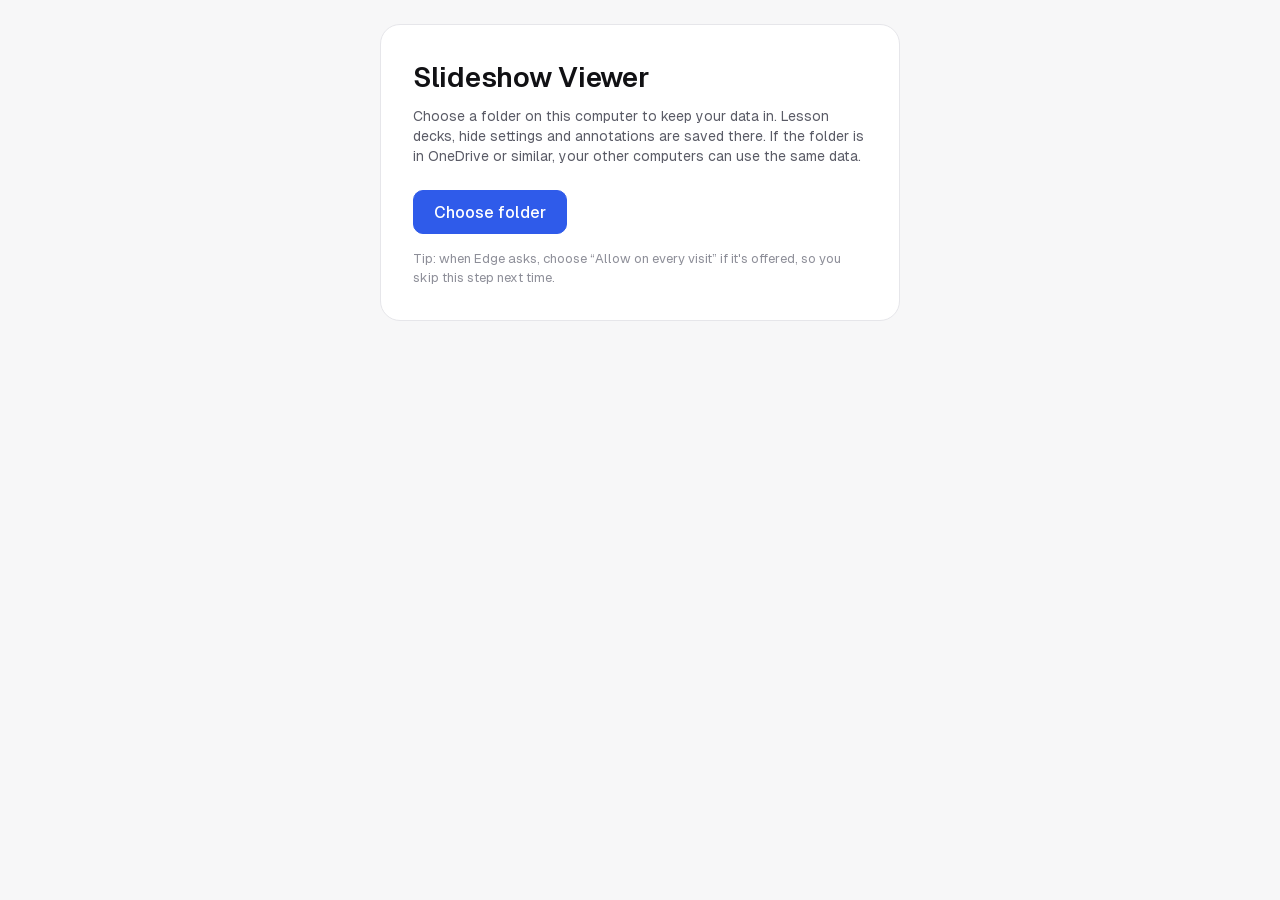
==== index.html @ e0113ab4 "Timetable: P2 and Form times follow the class year group" ====
<!doctype html>
<html lang="en-GB">
<head>
<meta charset="utf-8">
<meta name="viewport" content="width=device-width, initial-scale=1">
<title>Slideshow Viewer</title>
<link rel="stylesheet" href="fonts.css?v=1.115">
<link rel="stylesheet" href="styles.css?v=1.115">
<link rel="stylesheet" href="library.css?v=1.115">
<link rel="stylesheet" href="builder.css?v=1.115">
<link rel="stylesheet" href="printcentre.css?v=1.115">
<link rel="stylesheet" href="whiteboard.css?v=1.115">
<link rel="stylesheet" href="refresh.css?v=1.115">
<link rel="stylesheet" href="ribbon.css?v=1.115">
<link rel="stylesheet" href="darkmode.css?v=1.115">
<link rel="stylesheet" href="inon.css?v=1.115">
<script src="theme.js?v=1.115"></script>
</head>
<body>
<div id="app"></div>
<!-- Classic scripts only: ES modules and Web Workers are blocked when the page is opened from a file (OneDrive folder). -->
<script src="vendor/jszip.min.js"></script>
<script src="vendor/pdf.min.js"></script>
<script src="vendor/pdf.worker.min.js"></script>
<script src="vendor/docx-preview.min.js"></script>
<script src="icons.js?v=1.115"></script>
<script src="emf-render.js?v=1.115"></script>
<script src="pptx-render.js?v=1.115"></script>
<script src="sync.js?v=1.115"></script>
<script src="inon-fill.js?v=1.115"></script>
<script src="inon-templates.js?v=1.115"></script>
<script src="sb-core.js?v=1.115"></script>
<script src="starter-content.js?v=1.115"></script>
<script src="app.js?v=1.115"></script>
<script src="dual.js?v=1.115"></script>
<script src="tools.js?v=1.115"></script>
<script src="whiteboard.js?v=1.115"></script>
<script src="classes.js?v=1.115"></script>
<script src="names.js?v=1.115"></script>
<script src="box4.js?v=1.115"></script>
<script src="tally.js?v=1.115"></script>
<script src="mission.js?v=1.115"></script>
<script src="chance.js?v=1.115"></script>
<script src="sb-export.js?v=1.115"></script>
<script src="sb-grammar.js?v=1.115"></script>
<script src="sb-present.js?v=1.115"></script>
<script src="waypoints.js?v=1.115"></script>
<script src="builder.js?v=1.115"></script>
<script src="activities.js?v=1.115"></script>
<script src="sb-editor.js?v=1.115"></script>
<script src="gapfill.js?v=1.115"></script>
<script src="sbcols.js?v=1.115"></script>
<script src="unjumble.js?v=1.115"></script>
<script src="hungry.js?v=1.115"></script>
<script src="splat.js?v=1.115"></script>
<script src="games.js?v=1.115"></script>
<script src="noughts.js?v=1.115"></script>
<script src="connect4.js?v=1.115"></script>
<script src="print.js?v=1.115"></script>
<script src="printcentre.js?v=1.115"></script>
<script src="pptx-export.js?v=1.115"></script>
<script src="year-colours.js?v=1.115"></script>
<script src="library.js?v=1.115"></script>
</body>
</html>
---- fonts.css ----
/* Geist (variable, 100–900) — SIL Open Font License 1.1, see Geist-LICENSE.txt.
   Embedded as a data URI because Chrome blocks font files loaded over
   file:// (how the planner is opened from OneDrive), and so it works offline. */
@font-face{font-family:'Geist';src:url([data-uri]) format('woff2');font-weight:100 900;font-style:normal;font-display:swap;}
---- styles.css ----
/* Slideshow Viewer — styles. Tokens match the MFL Planner (2026-10-10 refresh). */
:root{
  --bg:#F7F7F8; --surface:#FFFFFF; --sunken:#F2F2F4; --border:#E6E6EA; --border-strong:#D4D5DC;
  --text:#111114; --text-2:#5A5B66; --text-3:#8E8F99;
  --accent:#2F5BEA; --accent-hover:#2550D6; --accent-soft:#EAF0FE; --accent-ink:#1F43B8; --accent-on:#FFFFFF;
  --danger:#D93A2B; --danger-soft:#FCE9E7; --warn:#B86E00; --warn-soft:#FDF1DC; --ok:#1E9E5A; --ok-soft:#E3F4EA;
  --fs-xs:12px; --fs-sm:13px; --fs-md:14px; --fs-lg:16px; --fs-xl:20px; --fs-2xl:28px;
  --r-sm:6px; --r:10px; --r-card:14px; --r-lg:20px;
  --shadow-float:0 12px 32px rgba(17,17,20,.12), 0 2px 6px rgba(17,17,20,.06);
  --font:'Geist', system-ui, -apple-system, 'Segoe UI', sans-serif;
  --dark:#141417; --dark-2:#1E1E23; --dark-3:#2A2A31; --dark-text:#E9E9EE; --dark-text-2:#9A9AA6;
  --rail-w:64px; --bar-h:56px; --stage-gap:8px; --stage-r:14px;
  color-scheme: light;
}
*{ box-sizing:border-box; }
html,body{ margin:0; padding:0; height:100%; }
body{ background:var(--bg); color:var(--text); font-family:var(--font); font-size:var(--fs-md); line-height:1.45; -webkit-font-smoothing:antialiased; }
button{ font:inherit; color:inherit; }
[hidden]{ display:none !important; }
.ico{ width:20px; height:20px; flex:none; stroke:currentColor; fill:none; stroke-width:2; stroke-linecap:round; stroke-linejoin:round; }

/* ---------- buttons ---------- */
.btn{ display:inline-flex; align-items:center; gap:8px; height:36px; padding:0 14px; border-radius:var(--r); border:1px solid var(--border-strong); background:var(--surface); cursor:pointer; font-size:var(--fs-md); font-weight:500; white-space:nowrap; }
.btn:hover{ background:var(--sunken); }
.btn .ico{ width:20px; height:20px; }
.btn.primary{ background:var(--accent); border-color:var(--accent); color:var(--accent-on); }
.btn.primary:hover{ background:var(--accent-hover); }
.btn.ghost{ border-color:transparent; background:transparent; }
.btn.ghost:hover{ background:var(--sunken); }
.btn.danger{ color:var(--danger); }
.btn.sm{ height:30px; padding:0 10px; font-size:var(--fs-sm); }
.btn.lg{ height:44px; padding:0 20px; font-size:var(--fs-lg); }
.btn:disabled{ opacity:.5; cursor:default; }
.icon-btn{ display:inline-grid; place-items:center; width:36px; height:36px; border-radius:var(--r); border:0; background:transparent; cursor:pointer; color:var(--text-2); }
.icon-btn:hover{ background:var(--sunken); color:var(--text); }
.seg{ display:inline-flex; border:1px solid var(--border-strong); border-radius:var(--r); overflow:hidden; }
.seg button{ border:0; background:var(--surface); height:30px; padding:0 10px; font-size:var(--fs-sm); font-weight:500; cursor:pointer; color:var(--text-2); }
.seg button+button{ border-left:1px solid var(--border-strong); }
.seg button.on{ background:var(--accent-soft); color:var(--accent-ink); }

/* ---------- setup / reconnect ---------- */
.splash{ min-height:100%; display:grid; place-items:center; padding:24px; }
.splash-card{ width:min(520px,100%); background:var(--surface); border:1px solid var(--border); border-radius:var(--r-lg); padding:32px; }
.splash-card h1{ font-size:var(--fs-2xl); font-weight:600; margin:0 0 8px; letter-spacing:-.01em; }
.splash-card p{ color:var(--text-2); margin:0 0 16px; }
.splash-card .path{ font-family:ui-monospace,Consolas,monospace; font-size:var(--fs-sm); background:var(--sunken); padding:2px 6px; border-radius:var(--r-sm); color:var(--text); }
.splash-card .actions{ display:flex; gap:8px; margin-top:24px; flex-wrap:wrap; }
.splash-card .note{ font-size:var(--fs-sm); color:var(--text-3); margin-top:16px; }

/* ---------- dashboard (v1.84 redesign; spec: dashboard-redesign-spec.md) ---------- */
.dash{ max-width:1280px; margin:0 auto; padding:20px 24px 48px; }
.topbar{ display:flex; align-items:center; gap:4px; margin-bottom:12px; flex-wrap:wrap; }
.topbar h1{ font-size:18px; font-weight:600; margin:0; letter-spacing:-.01em; flex:1; }
/* Icon-only top bar buttons; count badges green, red only for overdue achievement points. */
.dtb{ position:relative; display:inline-grid; place-items:center; width:40px; height:40px; border:0; border-radius:var(--r); background:transparent; color:var(--text-2); cursor:pointer; flex:none; }
.dtb:hover{ background:var(--sunken); color:var(--text); }
.dtb .ico{ width:20px; height:20px; }
.dtb.dtb-create{ background:var(--accent); color:var(--accent-on); }
.dtb.dtb-create:hover{ background:var(--accent-hover); color:var(--accent-on); }
.dtb-badge{ position:absolute; top:3px; right:3px; min-width:16px; height:16px; padding:0 4px; box-sizing:border-box; border-radius:999px; background:#157A45; color:#fff; font-size:11px; font-weight:600; line-height:16px; text-align:center; pointer-events:none; }
.dtb.ap-top.urgent{ background:var(--danger-soft); color:#C22F21; }
.dtb.ap-top.urgent .ico{ fill:currentColor; fill-opacity:.2; }
.dtb.ap-top.urgent .dtb-badge{ background:var(--danger); }
.dtb:focus-visible, .day:focus-visible, .dr-when:focus-visible, .ttl:focus-visible, .dr .pb:focus-visible, .dr .ib:focus-visible{ outline:2px solid var(--accent); outline-offset:2px; }
.status-pill{ display:inline-flex; align-items:center; justify-content:center; gap:6px; min-width:40px; height:40px; font-size:var(--fs-sm); color:var(--text-2); border-radius:999px; cursor:default; }
.status-pill .dot{ width:8px; height:8px; border-radius:50%; background:var(--ok); flex:none; }
.status-pill.saving .dot{ background:var(--warn); }
.status-pill.error{ height:32px; padding:0 10px; color:var(--danger); border:1px solid var(--danger-soft); background:var(--danger-soft); cursor:pointer; }
.status-pill.error .dot{ background:var(--danger); }

.weekbar{ display:flex; align-items:center; gap:8px 16px; flex-wrap:wrap; margin-bottom:16px; }
.wk-nav{ display:flex; align-items:center; gap:2px; }
.weekbar .wk-label{ font-weight:600; font-size:15px; min-width:150px; text-align:center; }
.days{ display:flex; gap:2px; padding:3px; background:#ECECEF; border-radius:11px; flex-wrap:wrap; margin-left:auto; }
.day{ position:relative; height:36px; padding:0 12px; border:0; border-radius:8px; background:transparent; color:var(--text-2); font:500 var(--fs-md) var(--font); display:inline-flex; align-items:center; gap:6px; cursor:pointer; }
.day:hover{ color:var(--text); }
.day.on{ background:var(--surface); color:var(--text); box-shadow:0 1px 2px rgba(17,17,20,.10); }
.day .d{ font-variant-numeric:tabular-nums; }
.day.today .d{ color:var(--accent-ink); font-weight:600; }
.day.off{ color:#A3A4AD; text-decoration:line-through; }
.day .dot{ position:absolute; top:6px; right:5px; width:6px; height:6px; border-radius:50%; background:var(--danger); }

/* One-line strips for the planner / dual-screen notices. */
.banner{ display:flex; align-items:center; gap:12px; min-height:48px; box-sizing:border-box; padding:6px 6px 6px 14px; border-radius:var(--r); background:var(--surface); border:1px solid var(--border); margin-bottom:8px; font-size:var(--fs-sm); color:var(--text-2); }
.banner .grow{ flex:1; }
.banner.warn{ background:var(--warn-soft); border-color:transparent; color:#6b4300; }

/* Lesson list 65% · preview 35%; the preview drops under the list on narrow windows. */
.dash-cols{ display:flex; flex-wrap:wrap; gap:24px; align-items:flex-start; }
.dash-list{ flex:65 1 650px; min-width:0; display:flex; flex-direction:column; gap:12px; }
.dash-cols.no-pv .dash-list{ flex-basis:100%; }
.periods{ display:flex; flex-direction:column; gap:6px; }

.dr{ display:flex; align-items:center; gap:12px; min-height:56px; box-sizing:border-box; padding:6px 6px 6px 12px; background:var(--surface); border:1px solid var(--border); border-radius:12px; transition:border-color .12s, background-color .12s; }
.dr[data-sel]{ cursor:pointer; }
.dr[data-sel]:hover{ background:#FAFAFB; }
.dr.now{ border-color:var(--accent); box-shadow:0 0 0 1px var(--accent); }
.dr.sel, .dr.sel:hover{ background:var(--accent-soft); }
.dr.muted{ background:transparent; border-style:dashed; }
.dr.muted.sel{ background:var(--accent-soft); }
.dr.drag-over{ border-color:var(--accent); border-style:dashed; background:var(--accent-soft); box-shadow:0 0 0 1px var(--accent); }
.dr-when{ display:flex; flex-direction:column; align-items:flex-start; width:84px; flex:none; padding:0; border:0; background:none; text-align:left; font:inherit; color:inherit; border-radius:6px; }
button.dr-when{ cursor:pointer; }
.dr .pn{ font-weight:600; font-size:15px; line-height:1.2; }
.dr.now .pn{ color:var(--accent-ink); }
.dr .tm{ font-size:var(--fs-xs); color:var(--text-2); font-variant-numeric:tabular-nums; }
/* Fixed pill column so every title starts at the same place. */
.dr-pc{ width:96px; flex:none; display:flex; }
.pill{ display:inline-block; box-sizing:border-box; max-width:100%; height:26px; line-height:26px; padding:0 10px; border-radius:999px; font-weight:600; font-size:var(--fs-sm); white-space:nowrap; overflow:hidden; text-overflow:ellipsis; }
/* The MFL Planner's year colours (YEAR_PILL). */
.pill.y7{ background-color:#EEF6DC; color:#4E6B1A; }
.pill.y8{ background-color:#E0F0F3; color:#0A5E70; }
.pill.y9{ background-color:#F7E1EE; color:#8E1460; }
.pill.y10{ background-color:#EEE4ED; color:#5A2A57; }
.pill.y11{ background-color:#EAEAE9; color:#3C3C3B; }
.pill.yn{ background-color:#F2F2F4; color:#5A5B66; }
.pill.shared{ background-image:repeating-linear-gradient(135deg, rgba(17,17,20,.09) 0 3px, transparent 3px 7px); }
.dr-t{ flex:1 1 0; min-width:0; display:flex; flex-direction:column; align-items:flex-start; }
.dr .ttl{ max-width:100%; min-width:0; padding:4px 6px; margin-left:-6px; border:0; background:none; border-radius:6px; font:500 15px var(--font); color:var(--text); text-align:left; white-space:nowrap; overflow:hidden; text-overflow:ellipsis; cursor:text; }
.dr .ttl:hover{ background:rgba(17,17,20,.05); }
.dr-t small{ font-size:var(--fs-xs); color:var(--text-2); }
.dr-none{ font-size:var(--fs-md); color:var(--text-2); }
.dr .name-input{ width:100%; height:32px; margin:0 0 0 -6px; padding:0 6px; border:1px solid var(--accent); border-radius:var(--r-sm); box-shadow:0 0 0 3px var(--accent-soft); font:500 15px var(--font); color:var(--text); outline:none; box-sizing:border-box; }
.dr-acts{ display:flex; align-items:center; gap:2px; flex:none; }
.dr .ib{ width:40px; height:40px; display:inline-grid; place-items:center; border:0; border-radius:var(--r); background:transparent; color:var(--text-2); cursor:pointer; }
.dr .ib:hover{ background:rgba(17,17,20,.06); color:var(--text); }
.dr .pb{ width:40px; height:40px; display:inline-grid; place-items:center; padding:0; border-radius:var(--r); border:1px solid var(--border-strong); background:var(--surface); color:var(--text); cursor:pointer; }
.dr .pb:hover{ background:var(--sunken); }
.dr .pb .ico{ width:16px; height:16px; fill:currentColor; }
.dr .pb.primary{ background:var(--accent); border-color:var(--accent); color:var(--accent-on); }
.dr .pb.primary:hover{ background:var(--accent-hover); }
.dr .dr-add{ height:40px; }
.dgap{ display:flex; align-items:center; gap:12px; padding:0 12px; height:24px; font-size:var(--fs-sm); color:var(--text-2); }
.dgap-n{ width:84px; flex:none; }
.dgap-t{ font-variant-numeric:tabular-nums; }
.dgap .rule{ flex:1; height:1px; background:var(--border); }
.add-extra{ align-self:flex-start; color:var(--text-2); }
.empty{ color:var(--text-2); padding:24px; text-align:center; background:var(--surface); border:1px dashed var(--border-strong); border-radius:12px; }

/* Preview panel */
.dpv{ flex:35 1 350px; min-width:0; position:sticky; top:16px; background:var(--surface); border:1px solid var(--border); border-radius:var(--r-card); padding:12px; display:flex; flex-direction:column; gap:10px; box-sizing:border-box; }
.dpv-head{ display:flex; align-items:center; gap:10px; min-height:32px; padding:0 4px; }
.dpv-head .pill{ flex:none; max-width:40%; }
.dpv-title{ flex:1 1 auto; min-width:0; font-weight:600; font-size:15px; white-space:nowrap; overflow:hidden; text-overflow:ellipsis; }
.dpv-when{ flex:none; font-size:var(--fs-sm); color:var(--text-2); }
.dpv-stage{ position:relative; width:100%; aspect-ratio:16 / 9; border-radius:8px; overflow:hidden; background:var(--sunken); border:1px solid var(--border); box-sizing:content-box; }
.dpv-stage .thumb-box{ border-radius:0; }
.dpv-err{ position:absolute; inset:0; display:grid; place-items:center; padding:16px; text-align:center; color:var(--text-2); font-size:var(--fs-sm); }
.dpv-nav{ display:flex; align-items:center; justify-content:center; gap:8px; }
.dpv-n{ min-width:72px; text-align:center; font-variant-numeric:tabular-nums; }
.dpv-empty{ aspect-ratio:16 / 9; border-radius:8px; border:1.5px dashed var(--border-strong); display:grid; place-items:center; color:var(--text-2); font-size:15px; }
/* When the preview sits under the list (narrow window) it only shows once a lesson is picked. */
@media (max-width:1072px){ .dpv:has(.dpv-empty){ display:none; } }

/* ---------- menus / modals / toasts ---------- */
.menu{ position:fixed; z-index:60; background:var(--surface); border:1px solid var(--border); border-radius:var(--r); box-shadow:var(--shadow-float); padding:4px; min-width:200px; }
.menu button{ display:flex; width:100%; align-items:center; gap:10px; padding:8px 10px; border:0; background:none; border-radius:var(--r-sm); cursor:pointer; text-align:left; font-size:var(--fs-md); }
.menu button:hover{ background:var(--sunken); }
.menu button.danger{ color:var(--danger); }
.menu button:disabled{ opacity:.4; cursor:default; background:none; }
.menu hr{ border:0; border-top:1px solid var(--border); margin:4px 0; }
.modal-back{ position:fixed; inset:0; background:rgba(17,17,20,.35); z-index:70; display:grid; place-items:center; padding:16px; }
.modal{ background:var(--surface); border-radius:var(--r-lg); box-shadow:var(--shadow-float); width:min(560px,100%); max-height:90vh; overflow:auto; padding:24px; }
.modal.tt-modal{ width:min(760px,100%); }
.tt-wrap{ overflow-x:auto; margin:8px 0 16px; }
.tt-grid{ border-collapse:separate; border-spacing:6px 4px; width:100%; }
.tt-grid th{ text-align:left; white-space:nowrap; font-weight:400; }
.tt-grid thead th{ text-align:center; font-size:12px; font-weight:600; letter-spacing:.04em; text-transform:uppercase; color:var(--text-2); }
.tt-grid tbody th{ width:96px; vertical-align:top; padding-top:8px; }
.tt-grid td{ vertical-align:top; }
.tt-grid input[type=text]{ width:100%; min-width:84px; }
.tt-name{ display:block; font-size:14px; font-weight:600; color:var(--text); }
.tt-times{ display:block; font-size:11px; color:var(--text-2); }
.modal .tt-grid select.tt-pick{ display:block; width:100%; min-width:0; height:20px; margin:2px 0 0; border:0; border-radius:0; box-shadow:none; font:inherit; font-size:11px; color:var(--text-2); text-align:center; text-align-last:center; cursor:pointer; appearance:none; -webkit-appearance:none; padding-right:12px; background:url("data:image/svg+xml,%3Csvg xmlns='http://www.w3.org/2000/svg' width='8' height='5' viewBox='0 0 8 5'%3E%3Cpath d='M1 1l3 3 3-3' fill='none' stroke='%236B7280' stroke-width='1.2'/%3E%3C/svg%3E") no-repeat right 4px center; }
.tt-auto{ display:block; height:20px; margin-top:2px; font-size:11px; line-height:20px; text-align:center; color:var(--text-2); }
.tt-auto[hidden], .modal .tt-grid select.tt-pick[hidden]{ display:none; }
.modal .tt-grid select.tt-pick:hover, .modal .tt-grid select.tt-pick:focus{ color:var(--accent); outline:none; text-decoration:underline; }
.modal h2{ margin:0 0 4px; font-size:var(--fs-xl); font-weight:600; }
.modal p{ color:var(--text-2); margin:0 0 12px; }
.modal .row{ display:flex; align-items:center; gap:12px; padding:14px 0; border-top:1px solid var(--border); }
.modal .row .grow{ flex:1; min-width:0; }
.modal .row .t{ font-weight:500; }
.modal .row .d{ font-size:var(--fs-sm); color:var(--text-3); overflow-wrap:anywhere; }
.modal .foot{ display:flex; justify-content:flex-end; gap:8px; margin-top:16px; }
.modal input[type=text]{ width:100%; height:38px; border:1px solid var(--border-strong); border-radius:var(--r); padding:0 12px; font:inherit; }
/* duplicate to another class */
.dup-list{ display:flex; flex-direction:column; gap:6px; }
.dup-row{ display:flex; align-items:center; gap:12px; padding:10px 12px; border:1px solid var(--border); border-radius:var(--r); cursor:pointer; }
.dup-row:hover{ background:var(--sunken); }
.dup-row.on{ border-color:var(--accent); background:var(--accent-soft); }
.dup-row input{ width:18px; height:18px; margin:0; flex:none; accent-color:var(--accent); cursor:pointer; }
.dup-when, .dup-cls{ display:flex; flex-direction:column; min-width:0; }
.dup-when{ width:150px; flex:none; }
.dup-cls{ flex:1; }
.dup-when > span, .dup-cls > span{ font-size:var(--fs-sm); color:var(--text-3); overflow:hidden; text-overflow:ellipsis; white-space:nowrap; }
.dup-row.has .dup-cls > span{ color:var(--warn); }
.modal p.dup-none{ padding:16px; text-align:center; border:1px dashed var(--border-strong); border-radius:var(--r); color:var(--text-3); }
.modal input[type=text]:focus{ outline:none; border-color:var(--accent); box-shadow:0 0 0 3px var(--accent-soft); }
.toast{ position:fixed; left:50%; bottom:24px; transform:translateX(-50%); background:var(--text); color:#fff; padding:10px 16px; border-radius:var(--r); z-index:90; font-size:var(--fs-md); box-shadow:var(--shadow-float); max-width:min(640px,90vw); }
.toast.err{ background:var(--danger); }
.loading{ position:fixed; inset:0; display:grid; place-items:center; z-index:80; background:rgba(247,247,248,.7); font-weight:500; color:var(--text-2); }

/* ---------- slide stage (shared) ---------- */
.stage-host{ position:relative; overflow:hidden; background:#000; touch-action:none; } /* touch-action: the app does pinch-zoom itself, not Edge */
.stage-frame{ position:absolute; overflow:hidden; background:#fff; }
.stage-scale{ position:absolute; left:0; top:0; transform-origin:0 0; }
.stage-ink{ position:absolute; left:0; top:0; width:100%; height:100%; touch-action:none; } /* sized to the on-screen part of the slide by Ink.resize */
/* v1.61: highlighter strokes are drawn solid on their own canvas under the pen's; multiply keeps the writing under them crisp
   (like a real highlighter: it can't lighten, so it barely shows on dark backgrounds). opacity sets how strong the colour is. */
.stage-ink-hl{ pointer-events:none; mix-blend-mode:multiply; opacity:.5; }
/* zoom: shown while zoomed in; tap to go back to the whole slide */
.zoom-pill{ position:absolute; left:12px; bottom:12px; z-index:5; display:inline-flex; align-items:center; gap:8px; height:44px; padding:0 16px 0 12px; border-radius:22px; border:0; background:rgba(17,17,20,.82); color:#fff; font:600 16px var(--font); cursor:pointer; box-shadow:0 2px 10px rgba(0,0,0,.3); touch-action:manipulation; }
.zoom-pill[hidden]{ display:none; }
.zoom-pill .ico{ width:20px; height:20px; }
.stage-host.zoomed .stage-frame{ border-radius:0; }
.stage-ui{ position:absolute; inset:0; pointer-events:none; }
.stage-ui > *{ pointer-events:auto; }
.pptx-slide{ font-kerning:normal; }
.pptx-slide *{ -webkit-user-select:none; user-select:none; }
.pptx-p{ margin:0; }
.pptx-missing, .pptx-unsupported{ background:repeating-linear-gradient(45deg,#ececf0 0 10px,#f6f6f8 10px 20px); outline:1px dashed #c9c9d1; }
.pptx-unsupported::after{ content:attr(data-label); position:absolute; inset:0; display:grid; place-items:center; text-align:center; color:#6c6c78; font:500 14px var(--font); padding:8px; }
.pptx-hidden{ visibility:hidden !important; }
.pdf-page canvas{ display:block; width:100%; height:100%; }
.cover{ position:absolute; }

/* reveal buttons (present) */
.reveal-btn{ position:absolute; width:40px; height:40px; margin:-20px 0 0 -20px; border-radius:50%; border:2px solid #fff; background:var(--accent); color:#fff; display:grid; place-items:center; cursor:pointer; box-shadow:0 2px 8px rgba(0,0,0,.3); padding:0; touch-action:manipulation; }
/* Tool icons (v1.68): the tap target sits over the tile on the slide; the tile itself is drawn by pptx-render.js. */
.tool-tap{ position:absolute; margin:0; padding:0; border:0; background:transparent; border-radius:14px; cursor:pointer; pointer-events:auto; touch-action:manipulation; }
.tool-tap:focus-visible{ outline:3px solid var(--accent); outline-offset:3px; }
/* Insert → Tool icon picker */
.ti-sec{ margin-top:12px; }
.ti-sec h4{ margin:0 0 6px; font-size:13px; font-weight:600; opacity:.7; }
.ti-tools{ display:grid; grid-template-columns:repeat(auto-fill,minmax(150px,1fr)); gap:6px; max-height:220px; overflow:auto; }
.ti-tool{ display:flex; align-items:center; gap:8px; padding:6px 8px; border:2px solid var(--border); border-radius:10px; background:var(--surface); color:inherit; font:inherit; font-size:14px; text-align:left; cursor:pointer; }
.ti-tool.on{ border-color:var(--accent); background:var(--accent-soft); }
.ti-sw{ width:26px; height:26px; flex:none; border-radius:7px; display:grid; place-items:center; color:#fff; background:var(--c); }
.ti-sw .ico{ width:16px; height:16px; stroke:#fff; }
.ti-search{ width:100%; box-sizing:border-box; margin-bottom:6px; font:inherit; padding:6px 8px; }
.ti-icons{ display:grid; grid-template-columns:repeat(auto-fill,minmax(42px,1fr)); gap:4px; max-height:200px; overflow:auto; padding:2px; }
.ti-icon{ height:42px; display:grid; place-items:center; border:2px solid transparent; border-radius:8px; background:var(--sunken); color:inherit; cursor:pointer; padding:0; }
.ti-icon.on{ border-color:var(--accent); background:var(--accent-soft); }
.ti-icon .ico{ width:20px; height:20px; }
.ti-clock{ display:flex; align-items:center; gap:8px; font-size:14px; }
.ti-clock input{ width:72px; font:inherit; padding:6px 8px; }
.ti-preview{ width:72px; height:72px; margin:0 auto 4px; border-radius:16px; display:grid; place-items:center; color:#fff; background:var(--c); box-shadow:0 1px 4px rgba(0,0,0,.25); }
.ti-preview .ico{ width:42px; height:42px; stroke:#fff; stroke-width:1.8; }
.reveal-btn .ico{ width:20px; height:20px; }
/* One-shot: the same button is used for "Reveal" and "Hide"; only the icon differs. It disappears once used. */
.video-ui{ position:absolute; display:flex; gap:8px; }
.video-play{ position:absolute; display:grid; place-items:center; background:rgba(0,0,0,.25); border:0; cursor:pointer; color:#fff; }
.video-play .circle{ width:72px; height:72px; border-radius:50%; background:rgba(0,0,0,.6); display:grid; place-items:center; }
.video-play .ico{ width:32px; height:32px; fill:#fff; stroke:none; }
.video-pop{ position:absolute; height:34px; padding:0 12px; border-radius:var(--r); border:0; background:rgba(0,0,0,.7); color:#fff; display:inline-flex; align-items:center; gap:6px; cursor:pointer; font-size:var(--fs-sm); font-weight:500; }
.video-pop .ico{ width:16px; height:16px; }

/* ---------- presenter ---------- */
body.presenting{ background:#000; overflow:hidden; }
.present{ position:fixed; inset:0; display:flex; flex-direction:column; background:#000; touch-action:none; } /* no Edge page zoom while presenting; the slide has its own */
.present-main{ flex:1; min-height:0; display:flex; position:relative; }
.present.rail-left .present-main{ flex-direction:row-reverse; }
/* The slide sits inside a small gap so its rounded corners show against the black. */
.present .stage-host{ flex:1; margin:var(--stage-gap); }
/* Preview (from the editor): presenter layout, basics only. Same bar height, so the slide is the same size as in class. */
.present.preview{ z-index:15; }
.pv-bar{ height:var(--bar-h); flex:none; display:flex; align-items:center; gap:16px; padding:0 12px 0 20px; background:#000; color:var(--dark-text); font-size:26px; font-weight:700; line-height:1.2; white-space:nowrap; overflow:hidden; }
.pv-tag{ display:inline-flex; align-items:center; gap:6px; height:32px; padding:0 12px; border-radius:999px; background:var(--accent); color:#fff; font-size:var(--fs-sm); font-weight:600; flex:none; }
.pv-tag .ico{ width:14px; height:14px; fill:currentColor; stroke:none; }
.btn[data-e=preview] .ico{ fill:currentColor; stroke:none; width:14px; height:14px; }
.pv-title{ overflow:hidden; text-overflow:ellipsis; }
.present .stage-frame, .ed-stage .stage-frame{ border-radius:var(--stage-r); }

/* top bar — fixed height so the slide never resizes; only the island changes width */
.pbar{ height:var(--bar-h); flex:none; display:grid; grid-template-columns:1fr auto; align-items:center; gap:24px; padding:0 12px 0 20px; background:#000; color:var(--dark-text); font-size:26px; line-height:1.2; position:relative; z-index:5; }
/* padding-left is set by placeBar() to line up with the 16:9 slide's left edge */
.pbar-l{ min-width:0; display:flex; align-items:center; gap:14px; white-space:nowrap; overflow:hidden; font-size:30px; font-weight:600; color:var(--dark-text); }
.pbar-date{ flex:none; }
.pbar-dot{ width:7px; height:7px; border-radius:50%; background:currentColor; flex:none; }
.pbar-title{ overflow:hidden; text-overflow:ellipsis; min-width:0; cursor:pointer; }
.pbar-title-in{ font:inherit; color:inherit; background:var(--dark-2); border:0; border-radius:8px; padding:2px 10px; width:min(60vw, 900px); outline:2px solid var(--accent); }
.island{ height:40px; border-radius:999px; background:var(--dark-2); overflow:hidden; transition:width .38s cubic-bezier(.3,1.3,.5,1); justify-self:end; display:flex; justify-content:flex-end; }
.island-in{ height:100%; display:flex; align-items:center; padding:0 18px; white-space:nowrap; width:max-content; flex:none; }
.island-clock{ font:inherit; font-weight:600; font-size:24px; font-variant-numeric:tabular-nums; letter-spacing:.02em; color:inherit; background:none; border:0; padding:0; margin:0; cursor:pointer; touch-action:manipulation; display:inline-flex; align-items:center; height:100%; -webkit-tap-highlight-color:transparent; }
.island-clock.as-icon .ico{ width:24px; height:24px; }
.island-w{ display:inline-flex; align-items:center; gap:6px; font-size:20px; font-weight:600; font-variant-numeric:tabular-nums; margin-right:14px; padding-right:14px; border-right:1px solid var(--dark-3); animation:island-in .3s ease-out; }
.island-w .tl{ color:var(--dark-text-2); font-weight:500; }
.island-w .tl.warn{ color:#F5B700; font-weight:600; }
@keyframes island-in{ from{ opacity:0; } to{ opacity:1; } }

.rail{ width:var(--rail-w); flex:none; background:#000; display:flex; flex-direction:column; align-items:center; padding:8px 0; gap:8px; color:var(--dark-text); position:relative; z-index:5; }
.rail .spacer{ flex:1; }
.rail-btn{ width:52px; height:52px; border-radius:12px; border:0; background:var(--dark-2); color:var(--dark-text); display:grid; place-items:center; cursor:pointer; touch-action:manipulation; }
.rail-btn .ico{ width:24px; height:24px; }
.rail-btn:active{ background:var(--dark-3); }
.rail-btn.on{ background:var(--accent); color:#fff; }
.rail-btn.small{ width:52px; height:40px; border-radius:10px; background:transparent; color:var(--dark-text-2); }
.rail-btn.small .ico{ width:20px; height:20px; }
.rail-btn.small.on{ background:transparent; color:var(--accent); }
/* v1.76 Refresh: armed after the first tap (tap again within 3 s) */
.rail-btn.small.armed, .rail-btn.small.armed:hover{ background:#C0392B; color:#fff; }
/* Classroom tools: dark red so it stands out */
.rail-btn.tools{ background:#8E1B1B; color:#fff; }
.rail-btn.tools:active{ background:#6E1414; }
/* End of lesson: last 5 minutes of a timetabled lesson today (endDue) */
.rail.no-end [data-p=end]{ display:none; }
.rail-btn:disabled{ opacity:.3; }
.rail .counter{ width:56px; height:36px; border-radius:10px; border:0; background:transparent; color:var(--dark-text-2); font:600 var(--fs-sm) var(--font); font-variant-numeric:tabular-nums; cursor:pointer; padding:0; white-space:nowrap; }
.rail .counter:active{ background:var(--dark-2); }
.rail .tools-slot{ display:flex; flex-direction:column; gap:12px; align-items:center; }
/* Groups, top to bottom: blur · tools (+ Random Name shuffle) · pen/eraser/arrow · prev/next · counter + full screen.
   rail-gap + the rail's 8px gap = 28px between groups. */
.rail .rail-gap{ height:20px; flex:none; }
@media (max-height:820px){ .rail .rail-gap{ height:6px; } .rail .tools-slot{ gap:8px; } }
/* End of lesson: green tick, last button on the rail. */
.rail-btn.end{ margin-top:12px; background:var(--ok); color:#fff; box-shadow:0 0 0 2px color-mix(in srgb, var(--ok) 45%, transparent); }
.rail-btn.end .ico{ width:24px; height:24px; }
.rail-btn.end:active{ background:#178049; }
@media (max-height:820px){ .rail-btn.end{ height:46px; } }
/* --rail-dx (set by placeRail) shifts the buttons into the middle of the black strip beside the slide. */
.rail > *{ translate:var(--rail-dx, 0px) 0; }
/* Blur mode: slide + pen marks blurred, reveal/video buttons hidden. */
.stage-frame.blurred .stage-scale, .stage-frame.blurred .stage-ink{ filter:blur(28px); }
.stage-frame.blurred .stage-ui{ visibility:hidden; }
.palette{ position:absolute; top:50%; transform:translateY(-50%); background:var(--dark); border-radius:16px; padding:10px; display:flex; flex-direction:column; gap:8px; box-shadow:0 8px 24px rgba(0,0,0,.4); z-index:6; }
/* Default spot; placePalette() moves it beside the pen cluster when it opens. */
.present:not(.rail-left) .palette{ right:calc(var(--rail-w) + 8px); }
.present.rail-left .palette{ left:calc(var(--rail-w) + 8px); }
.palette .row{ display:flex; gap:8px; justify-content:center; } /* v1.61: the sizes row has four; the others centre under it */
.swatch{ width:44px; height:44px; border-radius:50%; border:3px solid transparent; cursor:pointer; padding:0; touch-action:manipulation; }
.swatch.on{ border-color:#fff; outline:2px solid var(--accent); outline-offset:1px; }
.pal-btn{ width:44px; height:44px; border-radius:12px; border:0; background:var(--dark-2); color:var(--dark-text); display:grid; place-items:center; cursor:pointer; touch-action:manipulation; }
.pal-btn.on{ background:var(--accent); color:#fff; }
.pal-btn.warn{ background:var(--danger); color:#fff; }
.pal-btn .ico{ width:24px; height:24px; }
.pal-btn .dotsz{ border-radius:50%; background:currentColor; }
.grid-overlay{ position:fixed; inset:0; background:rgba(10,10,12,.92); z-index:20; overflow:auto; padding:32px; }
.grid-overlay .grid{ display:grid; grid-template-columns:repeat(auto-fill,minmax(220px,1fr)); gap:16px; }
.grid-overlay .cell{ cursor:pointer; color:var(--dark-text-2); font-size:var(--fs-sm); display:flex; flex-direction:column; gap:6px; background:none; border:0; padding:0; text-align:left; }
.grid-overlay .cell .th{ position:relative; border-radius:8px; overflow:hidden; background:#fff; outline:3px solid transparent; }
.grid-overlay .cell.on .th{ outline-color:var(--accent); }
.grid-overlay .close{ position:fixed; top:16px; right:16px; }
.endcard{ position:absolute; inset:0; display:grid; place-items:center; color:var(--dark-text-2); background:#000; font-size:var(--fs-xl); }

/* ---------- editor ---------- */
.editor{ position:fixed; inset:0; display:grid; grid-template-rows:auto 1fr; background:var(--bg); }
.ed-top{ display:flex; align-items:center; gap:10px; padding:10px 16px; background:var(--surface); border-bottom:1px solid var(--border); flex-wrap:wrap; }
.ed-top .title{ font-weight:600; font-size:var(--fs-lg); margin-right:8px; }
.ed-top .grow{ flex:1; }
.ed-top .hint{ font-size:var(--fs-sm); color:var(--text-3); flex:1 1 0; min-width:0; white-space:nowrap; overflow:hidden; text-overflow:ellipsis; } /* takes the spare width and shortens rather than wrapping the bar */
.ed-top .hint + .grow{ flex:0; }
.ed-main{ display:grid; grid-template-columns:204px 1fr; min-height:0; } /* v1.69: 190 → 204, room for the strip's scrollbar */
.ed-thumbs{ overflow:auto; padding:12px; display:flex; flex-direction:column; gap:10px; border-right:1px solid var(--border); background:var(--surface); }
.ed-thumb{ border:0; background:none; padding:0; cursor:pointer; text-align:left; display:flex; gap:6px; align-items:flex-start; }
.ed-thumb .n{ width:20px; font-size:var(--fs-xs); color:var(--text-3); text-align:right; padding-top:2px; flex:none; }
.ed-thumb .th{ position:relative; border-radius:6px; overflow:hidden; background:#fff; outline:1px solid var(--border); flex:1; min-width:0; }
.ed-thumb .th > .thumb-box{ zoom:var(--thz, 1); } /* v1.69: fitStripThumbs() */
.ed-thumb.on .th{ outline:3px solid var(--accent); }
.ed-thumb .badge{ position:absolute; right:4px; bottom:4px; background:var(--accent); color:#fff; font-size:11px; font-weight:600; border-radius:999px; padding:0 6px; line-height:18px; }
.ed-thumb.skip .th{ opacity:.45; }
/* Editor opened from the dual-screen console (v1.28): the slide the pupils are on */
.ed-thumb.live .th::before{ content:'LIVE'; position:absolute; left:4px; top:4px; z-index:2; background:var(--danger); color:#fff; font-size:10px; font-weight:700; letter-spacing:.04em; border-radius:4px; padding:0 5px; line-height:16px; }
.ed-thumb.live .th{ outline:2px solid var(--danger); }
.ed-thumb.live.on .th{ outline:3px solid var(--danger); }
.ed-live{ font-size:var(--fs-sm); font-weight:600; color:var(--text-2); background:var(--danger-soft); border-radius:999px; padding:3px 10px; white-space:nowrap; flex:none; }
.ed-live.here{ color:#fff; background:var(--danger); }
.ed-live.here::before{ content:''; display:inline-block; width:7px; height:7px; border-radius:50%; background:#fff; margin-right:6px; vertical-align:1px; }
.ed-stage{ position:relative; background:#e9e9ee; min-height:0; overflow:hidden; }
.ed-stage .stage-host{ position:absolute; inset:16px; background:transparent; }
/* v1.38.1: bars can sit in the grey area round the slide (greyBar()); clipped to the host only while zoomed. */
.ed-stage .stage-host:not(.zoomed){ overflow:visible; }
.ed-stage .stage-frame{ box-shadow:0 2px 12px rgba(0,0,0,.12); }
/* Editor: handles and bars may sit past the slide's edge; the slide itself is clipped instead. */
.ed-stage .stage-frame{ overflow:visible; background:transparent; }
.ed-stage .stage-scale{ overflow:hidden; background:#fff; border-radius:calc(var(--stage-r) / var(--k, 1)); }
.ed-obj{ position:absolute; border:2px solid transparent; border-radius:3px; cursor:pointer; }
.ed-obj:hover{ border-color:rgba(47,91,234,.55); background:rgba(47,91,234,.06); }
.ed-obj.hide{ border:2px dashed #E07A00; background:rgba(224,122,0,.10); }
.ed-obj.toggle{ border:2px dashed var(--accent); background:rgba(47,91,234,.08); }
.ed-obj .lab{ position:absolute; top:-1px; right:-1px; transform:translateY(-100%); font:600 11px var(--font); color:#fff; padding:1px 6px; border-radius:4px 4px 0 0; white-space:nowrap; pointer-events:none; }
.ed-obj.hide .lab{ background:#E07A00; }
.ed-obj.toggle .lab{ background:var(--accent); }
.ed-faded{ opacity:.35; }
.ed-obj.del{ border:2px dashed var(--danger); background:rgba(217,58,43,.10); }
.ed-obj.del .lab{ background:var(--danger); }
.ed-obj.sel{ outline:3px solid var(--accent); outline-offset:2px; }
.ed-deleted{ opacity:.25; filter:grayscale(1); }
.ed-bg{ position:absolute; inset:0; }
.ed-bar{ position:absolute; display:flex; align-items:center; gap:2px; padding:4px; background:var(--surface); border:1px solid var(--border-strong); border-radius:var(--r); box-shadow:0 4px 16px rgba(0,0,0,.18); white-space:nowrap; z-index:5; }
.ed-bar button{ display:inline-flex; align-items:center; gap:6px; height:34px; padding:0 10px; border:0; border-radius:calc(var(--r) - 2px); background:transparent; font:500 var(--fs-sm) var(--font); color:var(--text-2); cursor:pointer; touch-action:manipulation; }
.ed-bar button:hover{ background:var(--sunken); }
.ed-bar button.on{ background:var(--accent-soft); color:var(--accent-ink); }
.ed-bar button .ico{ width:16px; height:16px; }
.ed-bar button.del{ color:var(--danger); }
.ed-bar .sep{ width:1px; align-self:stretch; margin:4px 4px; background:var(--border); }
/* v1.38.1: bar standing up in the grey margin beside the slide. */
.ed-bar.vert{ flex-direction:column; align-items:stretch; }
.ed-bar.vert .sep{ width:auto; height:1px; margin:3px 4px; }
.ed-bar.vert button{ justify-content:flex-start; }
.ed-bar.vert button.primary{ justify-content:center; }
.ed-bar.vert .ed-cdot{ align-self:center; margin:2px 0; }
.ed-bar.vert .ed-blab{ padding:4px 6px; text-align:center; }
.btn.on{ background:var(--accent-soft); color:var(--accent-ink); border-color:var(--accent); }
/* move / resize */
.ed-obj{ touch-action:none; }
.ed-obj.sel{ cursor:move; z-index:3; }
.ed-cover{ touch-action:none; cursor:move; }
.ed-cover.sel{ outline:3px solid var(--accent); z-index:3; }
.ed-h{ position:absolute; width:14px; height:14px; margin:-7px 0 0 -7px; background:#fff; border:2px solid var(--accent); border-radius:3px; touch-action:none; z-index:2; }
.ed-h::before{ content:""; position:absolute; inset:-9px; } /* bigger touch target */
.ed-h.nw{ left:0; top:0; cursor:nwse-resize; } .ed-h.n{ left:50%; top:0; cursor:ns-resize; } .ed-h.ne{ left:100%; top:0; cursor:nesw-resize; }
.ed-h.e{ left:100%; top:50%; cursor:ew-resize; } .ed-h.se{ left:100%; top:100%; cursor:nwse-resize; } .ed-h.s{ left:50%; top:100%; cursor:ns-resize; }
.ed-h.sw{ left:0; top:100%; cursor:nesw-resize; } .ed-h.w{ left:0; top:50%; cursor:ew-resize; }
.ed-cover .ed-h{ pointer-events:auto; }
.ed-cover.sel .x{ top:-40px; right:-4px; }
.ed-cover.sel .cols{ bottom:-40px; }
/* text editing */
.pptx-slide [contenteditable="true"], .pptx-slide [contenteditable="true"] *{ -webkit-user-select:text; user-select:text; cursor:text; }
.pptx-slide [contenteditable="true"]{ outline:none; }
.pptx-obj.ed-editing{ z-index:50; opacity:1 !important; }
.ed-editframe{ position:absolute; outline:2px dashed var(--accent); outline-offset:2px; pointer-events:none !important; }
.ed-tbar .fs{ min-width:34px; text-align:center; font:600 var(--fs-sm) var(--font); color:var(--text); }
.ed-tbar button{ padding:0 8px; min-width:34px; justify-content:center; }
.ed-tbar button b, .ed-tbar button i, .ed-tbar button u{ font-size:15px; color:var(--text); }
.ed-tbar .sw{ min-width:0; width:24px; height:24px; padding:0; border-radius:50%; background:var(--c) !important; box-shadow:0 0 0 1px var(--border-strong), inset 0 0 0 2px #fff; }
.ed-tbar button.primary, .ed-dbar button.primary{ background:var(--accent); color:var(--accent-on); }
.ed-tbar button.primary:hover, .ed-dbar button.primary:hover{ background:var(--accent-hover); }
.ed-cover{ position:absolute; outline:2px solid #E07A00; }
.ed-cover .x{ position:absolute; top:-12px; right:-12px; width:26px; height:26px; border-radius:50%; background:var(--danger); color:#fff; border:2px solid #fff; display:grid; place-items:center; cursor:pointer; padding:0; }
.ed-cover .x .ico{ width:14px; height:14px; }
.ed-cover .cols{ position:absolute; left:0; bottom:-30px; display:flex; gap:4px; }
.ed-cover .rb{ position:absolute; top:-40px; right:28px; width:26px; height:26px; border-radius:50%; background:var(--surface); color:var(--text); border:2px solid #fff; box-shadow:0 0 0 1px var(--border-strong); display:grid; place-items:center; cursor:pointer; padding:0; }
.ed-cover .rb .ico{ width:14px; height:14px; }
/* Editor preview of the presenter's reveal/hide button: faint so the text under it stays readable. */
.reveal-btn.ed-btn{ opacity:.4; z-index:4; touch-action:none; cursor:grab; box-shadow:none; }
.reveal-btn.ed-btn:hover{ opacity:.7; }
.reveal-btn.ed-btn.drag{ opacity:.75; cursor:grabbing; }
.ed-link{ position:absolute; left:0; top:0; pointer-events:none; overflow:visible; z-index:4; }
.ed-link line{ stroke:var(--accent); stroke-width:1.5; stroke-dasharray:4 4; opacity:.6; }
.ed-cover .cols button{ width:22px; height:22px; border-radius:50%; border:2px solid #fff; box-shadow:0 0 0 1px var(--border-strong); cursor:pointer; padding:0; }
.ed-draw{ position:absolute; inset:0; cursor:crosshair; }
.ed-draft{ position:absolute; outline:2px dashed #E07A00; background:rgba(224,122,0,.15); pointer-events:none; }
.legend{ display:flex; gap:12px; align-items:center; font-size:var(--fs-sm); color:var(--text-2); }
.legend i{ display:inline-block; width:14px; height:14px; border-radius:3px; vertical-align:-2px; margin-right:4px; }
@media (max-width:1500px){ .ed-top .legend{ display:none; } }

/* ---------- classroom tools (tools.js) ---------- */
.ico .f{ fill:currentColor; stroke:none; }
/* island readouts */
.island-w .isl-read{ display:inline-flex; align-items:center; gap:8px; cursor:pointer; }
.island-w .isl-read > .ico{ width:20px; height:20px; color:var(--dark-text-2); }
.island-w .isl-t{ min-width:3.2ch; }
.island-widgets{ display:flex; align-items:center; height:100%; }
.island-w .isl-n{ min-width:0; line-height:1; }
.island-w .isl-t.amber{ color:#F5B700; }
.island-w .isl-t.red{ color:#FF5A4E; animation:isl-blink 1s steps(2, jump-none) infinite; }
.island-w .isl-t.paused{ color:var(--dark-text-2); }
@keyframes isl-blink{ 50%{ opacity:.45; } }
.island-w .isl-a{ font-weight:500; color:var(--dark-text-2); display:inline-flex; gap:6px; align-items:baseline; }
.island-w .isl-a b{ color:var(--dark-text); font-weight:600; }
.island-w .isl-at{ color:var(--dark-text); max-width:300px; overflow:hidden; text-overflow:ellipsis; }
.island-w .isl-more{ font-size:14px; font-weight:600; background:var(--dark-3); color:var(--dark-text); border-radius:999px; padding:1px 8px; }
.isl-b{ width:32px; height:32px; border-radius:50%; border:0; background:var(--dark-3); color:var(--dark-text); display:grid; place-items:center; cursor:pointer; padding:0; touch-action:manipulation; }
.isl-b .ico{ width:16px; height:16px; }
.isl-b:active{ background:var(--accent); }

/* box */
.tb-back{ position:fixed; inset:0; z-index:30; background:rgba(0,0,0,.45); display:grid; place-items:center; padding:16px; }
.tb{ background:var(--dark); color:var(--dark-text); border-radius:24px; box-shadow:0 20px 60px rgba(0,0,0,.5); padding:16px 20px 24px; max-width:96vw; max-height:94vh; overflow:auto; -webkit-user-select:none; user-select:none; touch-action:manipulation; }
.tb-head{ display:flex; align-items:center; gap:12px; margin-bottom:16px; }
.tb-title{ font-size:24px; font-weight:600; flex:1; }
.tb-tabs{ display:flex; background:var(--dark-2); border-radius:14px; padding:4px; gap:4px; margin-right:auto; }
.tb-clock .tb-title{ flex:none; margin-right:16px; }
.tb-tab{ position:relative; display:inline-flex; align-items:center; gap:8px; height:48px; padding:0 20px; border:0; border-radius:11px; background:transparent; color:var(--dark-text-2); font:600 18px var(--font); cursor:pointer; }
.tb-tab .ico{ width:20px; height:20px; }
.tb-tab.on{ background:var(--accent); color:#fff; }
.tab-dot{ width:8px; height:8px; border-radius:50%; background:#1E9E5A; }
.tb-ic{ width:48px; height:48px; border-radius:14px; border:0; background:var(--dark-2); color:var(--dark-text); display:grid; place-items:center; cursor:pointer; flex:none; padding:0; }
.tb-ic .ico{ width:24px; height:24px; }
.tb-ic.sm{ width:40px; height:40px; border-radius:10px; }
.tb-ic.sm .ico{ width:20px; height:20px; }
.tb-ic:active, .tb-tab:active{ background:var(--dark-3); }
.tb-groups{ display:flex; gap:28px; align-items:flex-start; }
.tb-glabel{ margin:0 0 10px 2px; font-size:13px; font-weight:600; letter-spacing:.08em; text-transform:uppercase; color:var(--dark-text-2); }
.tb-tiles{ display:grid; grid-template-columns:repeat(var(--cols), 120px); gap:10px; }
.tb-tile{ --c:var(--accent); height:120px; border-radius:18px; border:0; background:color-mix(in srgb, var(--c) 16%, var(--dark-2)); color:var(--dark-text); display:flex; flex-direction:column; align-items:center; justify-content:flex-start; gap:8px; cursor:pointer; font:600 15px var(--font); padding:16px 6px 8px; text-align:center; }
.tb-tile .ico{ width:40px; height:40px; flex:none; stroke-width:1.8; color:var(--c); }
/* label box is always two lines tall, so icons line up whether a label wraps or not */
.tb-tile > span{ display:flex; align-items:center; justify-content:center; height:2.4em; line-height:1.2; }
.tb-tile:not(:disabled):active{ background:color-mix(in srgb, var(--c) 30%, var(--dark-2)); }
.tb-tile.c-grey{ --c:#9AA3AE; }
.tb-tile.c-yellow{ --c:#F5C542; }
.tb-tile.c-green{ --c:#3DBE6E; }
.tb-tile.c-orange{ --c:#F28C38; }
.tb-tile.c-blue{ --c:#4A90E2; }
.tb-tile.c-purple{ --c:#A66CF0; }
.tb-tile:disabled{ cursor:default; color:var(--dark-text-2); }
.tb-tile:disabled .ico{ color:var(--dark-3); }
.tb-tile em{ font-style:normal; font-size:12px; font-weight:500; color:var(--dark-text-2); opacity:.7; margin-top:-6px; }

/* buttons */
.clk-btn{ display:inline-flex; align-items:center; justify-content:center; gap:8px; height:56px; padding:0 18px; border-radius:14px; border:0; background:var(--dark-2); color:var(--dark-text); font:600 18px var(--font); cursor:pointer; white-space:nowrap; touch-action:manipulation; }
.clk-btn .ico{ width:24px; height:24px; }
.clk-btn:active{ background:var(--dark-3); }
.clk-btn.primary{ background:var(--accent); color:#fff; }
.clk-btn.primary:active{ background:var(--accent-hover); }
.clk-btn.danger{ color:#FF7A70; }
.clk-btn.lg{ height:64px; padding:0 28px; font-size:20px; }
.clk-btn.xl{ height:72px; font-size:22px; width:100%; }
.clk-btn:disabled{ opacity:.4; cursor:default; }
.clk-lab{ font-size:14px; font-weight:600; color:var(--dark-text-2); text-transform:uppercase; letter-spacing:.06em; margin-bottom:10px; }
.clk-lab span{ text-transform:none; letter-spacing:0; font-weight:500; opacity:.8; }

/* scroll wheels */
.wheels{ display:flex; align-items:center; gap:8px; }
.wh-col{ display:flex; flex-direction:column; align-items:center; gap:4px; }
.wh-lab{ font-size:14px; font-weight:600; color:var(--dark-text-2); text-transform:uppercase; letter-spacing:.06em; }
.wh-colon{ font-size:56px; font-weight:600; color:var(--dark-text-2); padding-top:20px; }
.wheel{ display:flex; flex-direction:column; align-items:center; gap:6px; }
.wh-step{ width:120px; height:44px; border-radius:12px; border:0; background:var(--dark-2); color:var(--dark-text); display:grid; place-items:center; cursor:pointer; touch-action:manipulation; }
.wh-step:active{ background:var(--dark-3); }
.wh-step .ico{ width:24px; height:24px; }
.wh-view{ position:relative; width:120px; height:320px; overflow-y:auto; scroll-snap-type:y mandatory; scrollbar-width:none; overscroll-behavior:contain; touch-action:pan-y;
  -webkit-mask-image:linear-gradient(to bottom, transparent 0, #000 30%, #000 70%, transparent 100%); mask-image:linear-gradient(to bottom, transparent 0, #000 30%, #000 70%, transparent 100%); }
.wh-view::-webkit-scrollbar{ display:none; }
.wh-view.dragging{ scroll-snap-type:none; cursor:grabbing; }
.wh-list{ padding:128px 0; }
.wh-i{ height:64px; display:grid; place-items:center; font-size:34px; font-weight:500; color:var(--dark-text-2); font-variant-numeric:tabular-nums; scroll-snap-align:center; cursor:pointer; transition:color .12s, font-size .12s; }
.wh-i.on{ color:#fff; font-size:48px; font-weight:600; }
.wh-frame{ position:relative; border-radius:14px; background:var(--dark-2); }
.wh-frame::after{ content:""; position:absolute; left:6px; right:6px; top:128px; height:64px; border-radius:10px; border:2px solid var(--accent); pointer-events:none; }

/* timer tab */
.clk-set{ display:flex; gap:32px; align-items:center; }
.clk-side{ width:340px; display:flex; flex-direction:column; }
.presets{ display:grid; grid-template-columns:repeat(3, 1fr); gap:8px; margin-bottom:20px; }
.presets .clk-btn{ padding:0 8px; }
.clk-run{ display:flex; flex-direction:column; align-items:center; padding:12px 24px 4px; min-width:640px; }
.clk-big{ font-size:150px; line-height:1; font-weight:600; font-variant-numeric:tabular-nums; letter-spacing:-.02em; }
.clk-big small{ font-size:.4em; color:var(--dark-text-2); font-weight:500; }
.clk-big.amber{ color:#F5B700; } .clk-big.red{ color:#FF5A4E; } .clk-big.paused{ color:var(--dark-text-2); }
.clk-sub{ color:var(--dark-text-2); font-size:18px; margin:10px 0 28px; }
.clk-actions{ display:flex; gap:12px; justify-content:center; width:100%; }
.clk-actions .clk-btn.xl{ width:340px; }

/* alarm tab */
.clk-alarm{ display:flex; gap:28px; align-items:flex-start; }
.al-left{ display:flex; flex-direction:column; align-items:center; gap:12px; }
.al-when{ color:var(--dark-text-2); font-size:16px; font-weight:500; min-height:22px; }
.al-right{ display:flex; flex-direction:column; }
.al-title{ height:60px; border-radius:14px; background:var(--dark-2); border:2px solid var(--accent); display:flex; align-items:center; padding:0 16px; font-size:24px; font-weight:500; margin-bottom:12px; white-space:nowrap; overflow:hidden; }
.al-title .ph{ color:var(--dark-text-2); opacity:.6; }
.al-title .caret{ display:inline-block; width:2px; height:30px; background:var(--accent); margin-left:2px; animation:isl-blink 1s steps(2, jump-none) infinite; }
.al-title .ph + .caret{ order:-1; margin:0 2px 0 0; }
.al-right > .clk-btn.xl{ margin-top:14px; }
.kb{ display:flex; flex-direction:column; gap:6px; }
.kb-row{ display:flex; gap:6px; justify-content:center; }
.kb-k{ width:54px; height:54px; border-radius:10px; border:0; background:var(--dark-2); color:var(--dark-text); font:500 22px var(--font); display:grid; place-items:center; cursor:pointer; padding:0; touch-action:manipulation; }
.kb-k .ico{ width:24px; height:24px; }
.kb-k.wide{ width:84px; }
.kb-k.txt{ font-size:16px; font-weight:600; color:var(--dark-text-2); }
.kb-k.space{ width:360px; font-size:16px; color:var(--dark-text-2); }
.kb-k.on{ background:var(--accent); color:#fff; }
.kb-k.down, .kb-k:active{ background:var(--dark-3); }
.al-list{ margin-top:20px; border-top:1px solid var(--dark-3); padding-top:16px; }
.al-row{ display:flex; align-items:center; gap:12px; padding:6px 0; font-size:18px; }
.al-row b{ font-variant-numeric:tabular-nums; font-size:20px; }
.al-row .grow{ flex:1; min-width:0; overflow:hidden; text-overflow:ellipsis; white-space:nowrap; }
.al-row .al-in{ color:var(--dark-text-2); font-size:16px; }
.al-row .tag{ background:var(--dark-3); color:var(--dark-text-2); }

/* time's up / alarm pop-up */
.clk-alert-back{ position:fixed; inset:0; z-index:95; background:rgba(0,0,0,.6); display:grid; place-items:center; padding:16px; }
.al-wrap.pop{ animation:al-pop .35s cubic-bezier(.3,1.4,.5,1); }
.clk-alert{ display:flex; flex-direction:column; gap:12px; max-height:94vh; overflow:auto; }
.al-item{ background:var(--dark); color:var(--dark-text); border-radius:28px; padding:36px 56px 32px; min-width:min(640px, 92vw); display:flex; flex-direction:column; align-items:center; text-align:center; box-shadow:0 20px 60px rgba(0,0,0,.5); }
.al-ico{ width:96px; height:96px; border-radius:50%; background:var(--accent); display:grid; place-items:center; margin-bottom:16px; animation:al-ring 1.2s ease-in-out infinite; }
.al-ico .ico{ width:52px; height:52px; color:#fff; }
.al-t{ font-size:56px; font-weight:600; line-height:1.1; max-width:80vw; overflow-wrap:anywhere; }
.al-s{ font-size:20px; color:var(--dark-text-2); margin:8px 0 28px; }
.al-btns{ display:flex; gap:12px; }
.al-btns .clk-btn{ height:72px; padding:0 36px; font-size:22px; }
@keyframes al-pop{ from{ transform:scale(.85); opacity:0; } to{ transform:none; opacity:1; } }
@keyframes al-ring{ 0%,100%{ transform:rotate(0); } 10%{ transform:rotate(-14deg); } 20%{ transform:rotate(14deg); } 30%{ transform:rotate(-10deg); } 40%{ transform:rotate(10deg); } 50%{ transform:rotate(0); } }

/* ---------- Achievement Points (classes.js) ---------- */
.ap-back{ position:fixed; inset:0; z-index:31; background:rgba(0,0,0,.45); display:grid; place-items:center; padding:16px; }
.rv-back{ z-index:32; }
.ap{ position:relative; width:min(1280px,96vw); height:min(860px,92vh); display:flex; flex-direction:column; background:var(--dark); color:var(--dark-text); border-radius:24px; box-shadow:0 20px 60px rgba(0,0,0,.5); padding:16px 20px 18px; -webkit-user-select:none; user-select:none; touch-action:manipulation; overflow:hidden; }
.ap-head{ display:flex; align-items:center; gap:14px; margin-bottom:14px; flex:none; }
.ap-head .grow{ flex:1; }
.ap-title{ display:flex; align-items:center; gap:10px; font-size:24px; font-weight:600; }
.ap .ico.star{ width:24px; height:24px; color:#F5B700; fill:#F5B700; }
.ap-chip{ font-size:18px; font-weight:600; background:var(--dark-2); padding:6px 14px; border-radius:999px; }
.ap-total{ font-size:18px; color:var(--dark-text-2); }
.ap-total b{ color:var(--dark-text); font-variant-numeric:tabular-nums; }
.ap-body{ flex:1; min-height:0; display:grid; grid-template-columns:320px 1fr; gap:16px; }
.ap-cats{ display:flex; flex-direction:column; gap:8px; overflow:auto; }
.ap-cat{ display:flex; align-items:center; gap:12px; min-height:58px; padding:8px 14px; border-radius:14px; border:2px solid transparent; background:var(--dark-2); color:var(--dark-text); font:600 18px/1.2 var(--font); text-align:left; cursor:pointer; touch-action:manipulation; }
.ap-cat i{ width:14px; height:14px; border-radius:50%; background:var(--c); flex:none; }
.ap-cat:active{ background:var(--dark-3); }
.ap-cat.on{ border-color:var(--c); background:color-mix(in srgb, var(--c) 22%, var(--dark-2)); }
.ap-pupils{ display:grid; grid-template-columns:repeat(var(--cols,5), minmax(0, var(--cmax,1fr))); grid-template-rows:repeat(var(--rows,1), minmax(64px, var(--rmax,76px))); grid-auto-rows:minmax(64px, var(--rmax,76px)); gap:10px; overflow:auto; justify-content:center; align-content:center; align-content:safe center; padding:2px; }
.ap-p{ position:relative; display:flex; align-items:center; justify-content:space-between; gap:8px; padding:0 10px 0 16px; border-radius:14px; border:2px solid transparent; background:var(--dark-2); color:var(--dark-text); font:600 var(--fs,20px) var(--font); cursor:pointer; text-align:left; touch-action:manipulation; min-width:0; }
.ap-pupils.big .ap-p{ justify-content:center; text-align:center; padding:0 52px; border-radius:18px; }
.ap-pupils.big .ap-badge{ position:absolute; top:10px; right:10px; min-width:44px; height:44px; border-radius:22px; font-size:20px; }
.ap-pupils.big .ap-p.on::before{ left:8px; height:40%; top:30%; margin-top:0; }
.ap-p .nm{ overflow:hidden; text-overflow:ellipsis; white-space:nowrap; }
.ap-p:active{ background:var(--dark-3); }
.ap-p.on{ border-color:var(--accent); background:color-mix(in srgb, var(--accent) 30%, var(--dark-2)); }
.ap-p.on::before{ content:''; position:absolute; left:6px; top:50%; width:4px; height:28px; margin-top:-14px; border-radius:2px; background:var(--accent); }
.ap-badge{ flex:none; min-width:40px; height:40px; padding:0 8px; border-radius:20px; background:#F5B700; color:#111114; font:700 18px var(--font); display:grid; place-items:center; font-variant-numeric:tabular-nums; }
.ap-foot{ flex:none; display:flex; align-items:center; gap:12px; margin-top:14px; padding-top:14px; border-top:1px solid var(--dark-3); }
.ap-sum{ flex:1; min-width:0; font-size:18px; color:var(--dark-text-2); overflow:hidden; text-overflow:ellipsis; white-space:nowrap; }
.ap-sum b{ font-weight:700; }
.ap-flash{ display:inline-flex; align-items:center; gap:8px; color:#5FD38D; font-weight:600; }
.ap-flash .ico{ width:24px; height:24px; }
.ap-go{ height:64px; min-width:200px; font-size:22px; background:var(--ok); color:#fff; }
.ap-go .ico{ width:24px; height:24px; }
.ap-go:not(:disabled):active{ background:#178049; }
.ap-msg{ font-size:20px; color:var(--dark-text-2); margin:8px 0 16px; }
.ap-msg b{ color:var(--dark-text); }
.ap-choose{ height:auto; width:min(860px,96vw); }
.ap-choices{ display:grid; grid-template-columns:repeat(auto-fill, minmax(180px,1fr)); gap:10px; }
.ap-choices .clk-btn{ justify-content:space-between; }
.ap-choices small{ font-size:14px; color:var(--dark-text-2); font-weight:500; }
/* v1.55: keyboard bottom-left, selected pupils top-left, tiles right; reasons step replaces the tiles */
.ap-left{ display:flex; flex-direction:column; gap:12px; min-height:0; }
.ap-sel{ flex:1; min-height:0; overflow:auto; }
.ap-lbl{ font-size:14px; text-transform:uppercase; letter-spacing:.06em; color:var(--dark-text-2); margin:0 0 8px; font-weight:700; }
.ap-chips{ display:flex; flex-wrap:wrap; gap:8px; }
.ap-chip2{ display:inline-flex; align-items:center; gap:6px; background:var(--accent); color:#fff; border-radius:999px; padding:6px 6px 6px 14px; font:600 18px/1.2 var(--font); }
.ap-chip2 button{ border:none; background:transparent; color:#fff; font-size:18px; line-height:1; padding:0 6px; cursor:pointer; opacity:.85; }
.ap-none{ color:var(--dark-text-2); font-size:16px; }
.ap-kbd{ flex:none; border-top:1px solid var(--dark-3); padding-top:12px; display:flex; flex-direction:column; gap:10px; }
.ap-show{ font-size:30px; font-weight:700; letter-spacing:.1em; min-height:38px; font-variant-numeric:tabular-nums; }
.ap-show span{ color:var(--dark-text-2); font-size:16px; font-weight:500; letter-spacing:0; }
.ap-kbtns{ display:flex; gap:8px; }
.ap-kbtns .clk-btn{ flex:1; height:44px; font-size:16px; padding:0 8px; justify-content:center; }
.ap-keys{ display:grid; grid-template-columns:repeat(10, minmax(0,1fr)); gap:5px; }
.ap-key{ height:46px; min-width:0; border:none; border-radius:8px; background:var(--dark-2); color:var(--dark-text); font:600 18px var(--font); padding:0; cursor:pointer; touch-action:manipulation; }
.ap-key:not(:disabled):active{ background:var(--dark-3); }
.ap-key:disabled{ opacity:.22; cursor:default; }
.ap-key-back{ grid-column:1 / -1 !important; height:44px; font-size:17px; }
.ap-right{ min-height:0; display:flex; flex-direction:column; }
.ap-right > .ap-pupils{ flex:1; min-height:0; }
.ap-empty{ color:var(--dark-text-2); font-size:20px; padding:30px 4px; }
.ap-msg2{ font-size:18px; color:var(--dark-text-2); margin:0 0 14px; }
.ap-msg2 b{ color:var(--dark-text); }
.ap-cats-grid{ display:grid; grid-template-columns:repeat(3, minmax(0,1fr)); gap:12px; align-content:start; overflow:auto; }
.ap-cats-grid .ap-cat{ min-height:84px; font-size:20px; }

.ap-sheet-back{ position:absolute; inset:0; background:rgba(0,0,0,.5); display:grid; place-items:center; z-index:2; }
.ap-sheet{ width:min(560px,90%); max-height:80%; overflow:auto; background:var(--dark-2); border-radius:20px; padding:16px 20px 20px; box-shadow:0 12px 40px rgba(0,0,0,.5); }
.ap-sheet .tb-ic{ background:var(--dark-3); }
.ap-awards{ display:flex; flex-direction:column; gap:6px; }
.ap-aw{ display:flex; align-items:center; gap:12px; padding:8px 8px 8px 14px; border-radius:12px; background:var(--dark); font-size:18px; font-weight:500; }
.ap-aw i{ width:12px; height:12px; border-radius:50%; flex:none; }
.ap-aw .grow{ flex:1; }
.ap-aw .tm{ color:var(--dark-text-2); font-variant-numeric:tabular-nums; }
/* review */
.rv{ width:min(980px,96vw); height:auto; max-height:92vh; }
.rv-sub{ font-size:18px; color:var(--dark-text-2); margin:-6px 0 14px; }
/* End of lesson pop-up (classes.js showEnd) */
.el-back{ z-index:33; }
.ap.el{ width:min(1180px,96vw); height:auto; max-height:92vh; }
.ap .ico.el-tick{ width:32px; height:32px; color:var(--ok); }
.el-body{ flex:1; min-height:0; overflow:auto; padding:2px; }
.el-grid{ display:grid; grid-template-columns:repeat(auto-fill, 240px); justify-content:center; gap:12px; }
.el-card{ display:flex; align-items:center; justify-content:space-between; gap:10px; height:72px; padding:0 12px 0 18px; border-radius:16px; background:var(--dark-2); font:600 22px var(--font); min-width:0; }
.el-card .nm{ overflow:hidden; text-overflow:ellipsis; white-space:nowrap; }
.el-card .ap-badge{ min-width:48px; height:48px; border-radius:24px; font-size:22px; }
.el-card.left{ opacity:.55; }
.el .ap-msg{ display:flex; align-items:center; gap:10px; justify-content:center; padding:28px 0; }
.el-go{ height:76px; min-width:320px; padding:0 26px; justify-content:flex-start; text-align:left; }
.el-go-t{ display:flex; flex-direction:column; line-height:1.15; }
.el-go-t small{ font-size:16px; font-weight:500; opacity:.85; margin-top:3px; }
.rv-body{ overflow:auto; display:flex; flex-direction:column; gap:12px; min-height:0; }
.rv-g{ background:var(--dark-2); border-radius:16px; padding:12px 16px 14px; border-left:5px solid var(--c); }
.rv-h{ display:flex; align-items:center; gap:10px; font-size:19px; font-weight:600; margin-bottom:10px; }
.rv-h i{ width:12px; height:12px; border-radius:50%; background:var(--c); }
.rv-h span{ margin-left:auto; font-size:16px; color:var(--dark-text-2); font-variant-numeric:tabular-nums; }
.rv-names{ display:flex; flex-wrap:wrap; gap:8px; }
.rv-n{ display:inline-flex; align-items:center; gap:6px; padding:6px 12px; border-radius:999px; background:var(--dark-3); font-size:18px; font-weight:500; }
.rv-n b{ color:#F5B700; font-weight:700; }
.rv-n.left{ opacity:.45; text-decoration:line-through; }
/* island */
.island-w .ico.isl-star{ color:#F5B700; fill:#F5B700; width:24px; height:24px; }

/* ---------- Classes page ---------- */
.cls-page{ max-width:1200px; }
.cls-page .topbar h1{ font-size:var(--fs-xl); }
.cls-layout{ display:grid; grid-template-columns:240px 1fr; gap:16px; align-items:start; }
.cls-list{ display:flex; flex-direction:column; gap:6px; position:sticky; top:16px; }
.cls-item{ display:flex; flex-direction:column; gap:2px; text-align:left; padding:10px 12px; border-radius:var(--r); border:1px solid var(--border); background:var(--surface); cursor:pointer; }
.cls-item:hover{ border-color:var(--border-strong); }
.cls-item.on{ border-color:var(--accent); box-shadow:inset 0 0 0 1px var(--accent); }
.cls-item .cn{ font-weight:600; }
.cls-item .cs{ font-size:var(--fs-xs); color:var(--text-3); }
.cls-main{ background:var(--surface); border:1px solid var(--border); border-radius:var(--r-card); padding:18px 20px 20px; min-height:300px; }
.cls-head{ display:flex; align-items:center; gap:12px; margin-bottom:14px; }
.cls-head h2{ margin:0; font-size:var(--fs-xl); font-weight:600; flex:1; }
.cls-paste p{ color:var(--text-2); margin:0 0 10px; }
.cls-paste textarea, .np-ta{ width:100%; min-height:260px; border:1px solid var(--border-strong); border-radius:var(--r); padding:10px 12px; font:var(--fs-md)/1.5 var(--font); resize:vertical; }
.np-ta{ min-height:220px; }
.cls-paste textarea:focus, .np-ta:focus{ outline:none; border-color:var(--accent); box-shadow:0 0 0 3px var(--accent-soft); }
.row-btns{ display:flex; align-items:center; gap:12px; margin-top:10px; }
.row-btns .note{ flex:1; font-size:var(--fs-sm); color:var(--text-3); }
.cls-tools{ display:flex; align-items:center; gap:8px; margin-bottom:12px; }
.cls-tools .grow{ flex:1; }
.cls-tools .lbl{ font-size:var(--fs-sm); color:var(--text-3); }
.cls-table{ border:1px solid var(--border); border-radius:var(--r); overflow:hidden; }
.cls-tr{ display:grid; grid-template-columns:minmax(140px,1.1fr) 2fr 110px 48px; align-items:center; gap:12px; padding:6px 10px 6px 14px; border-top:1px solid var(--border); min-height:44px; }
.cls-tr:first-child{ border-top:0; }
.cls-tr.th{ background:var(--sunken); font-size:var(--fs-xs); font-weight:600; color:var(--text-2); text-transform:uppercase; letter-spacing:.04em; min-height:32px; }
.cls-tr .pn{ font-weight:500; }
.cls-tr .pt{ display:flex; align-items:center; gap:10px; min-width:0; }
.cls-tr .pt b{ font-variant-numeric:tabular-nums; min-width:2ch; }
.cls-tr .bar{ width:90px; height:6px; border-radius:3px; background:var(--sunken); flex:none; overflow:hidden; }
.cls-tr .bar i{ display:block; height:100%; background:var(--accent); border-radius:3px; }
.cls-tr .dots{ display:flex; flex-wrap:wrap; gap:3px; min-width:0; }
.cls-tr .dots i{ width:8px; height:8px; border-radius:50%; }
.cls-tr .lp{ font-size:var(--fs-sm); color:var(--text-3); }
.cls-gone{ margin-top:14px; }
.cls-gone summary{ cursor:pointer; color:var(--text-2); font-size:var(--fs-sm); font-weight:500; padding:6px 0; }
.cls-tr.gone{ color:var(--text-3); border:1px solid var(--border); border-radius:var(--r); margin-top:6px; }
.hist-list{ display:flex; flex-direction:column; gap:6px; }
.hist-row{ display:grid; grid-template-columns:110px 60px 1fr auto; gap:12px; align-items:center; text-align:left; padding:10px 14px; border:1px solid var(--border); border-radius:var(--r); background:var(--surface); cursor:pointer; font:inherit; }
.hist-row:hover{ border-color:var(--border-strong); background:var(--sunken); }
.hist-row .hd{ font-weight:600; }
.hist-row .hp{ color:var(--text-2); }
.hist-row .ht{ color:var(--text-2); overflow:hidden; text-overflow:ellipsis; white-space:nowrap; }
.hist-detail .hd-h{ display:flex; align-items:flex-start; justify-content:space-between; gap:12px; margin-bottom:12px; }
.hd-t{ font-weight:600; font-size:var(--fs-lg); }
.hd-s{ color:var(--text-2); }
.rv-light{ display:flex; flex-direction:column; gap:10px; }
.rv-light .rv-g{ background:var(--bg); border:1px solid var(--border); border-left:5px solid var(--c); }
.rv-light .rv-h{ font-size:var(--fs-lg); }
.rv-light .rv-h span{ color:var(--text-3); font-size:var(--fs-md); }
.rv-light .rv-n{ background:var(--surface); border:1px solid var(--border); font-size:var(--fs-md); }
.rv-light .rv-n b{ color:var(--warn); }
.rv-light .rv-n.left{ opacity:.5; }
.rv-light .ap-msg{ font-size:var(--fs-md); color:var(--text-3); }
/* modals: name check, categories */
.np-tools{ margin:8px 0; }
.np-list{ max-height:50vh; overflow:auto; border:1px solid var(--border); border-radius:var(--r); }
.np-r{ display:grid; grid-template-columns:1fr 1fr 36px; gap:8px; align-items:center; padding:4px 6px 4px 8px; border-top:1px solid var(--border); }
.np-r:first-child{ border-top:0; }
.np-r.th{ font-size:var(--fs-xs); font-weight:600; color:var(--text-2); text-transform:uppercase; letter-spacing:.04em; background:var(--sunken); padding:6px 8px; }
.np-r.add{ grid-template-columns:1fr 1fr; border:0; padding:0; }
.modal .np-r input[type=text]{ height:34px; }
.cat-list{ display:flex; flex-direction:column; gap:6px; }
.cat-r{ display:grid; grid-template-columns:30px 1fr 36px 36px 36px; gap:6px; align-items:center; }
.cat-dot{ width:26px; height:26px; border-radius:50%; border:2px solid #fff; box-shadow:0 0 0 1px var(--border-strong); cursor:pointer; padding:0; }
.icon-btn:disabled{ opacity:.35; cursor:default; }

/* ---------- Random Name (names.js) ---------- */
.ap-p.abs{ opacity:.38; }
.ap-p.abs.on{ opacity:.7; }
.rn{ height:min(760px,92vh); }
.rn .ico.rn-ic{ width:24px; height:24px; color:var(--accent); }
.rn-choose, .rn-empty{ height:auto; width:min(860px,96vw); }
.rn-empty .rn-stage{ min-height:200px; }
.rn-stage{ flex:1; min-height:0; display:grid; place-items:center; }
.rn-window{ position:relative; width:100%; height:calc(var(--rh) * 3); overflow:hidden;
  -webkit-mask-image:linear-gradient(transparent, #000 28%, #000 72%, transparent); mask-image:linear-gradient(transparent, #000 28%, #000 72%, transparent); }
.rn-band{ position:absolute; left:6%; right:6%; top:var(--rh); height:var(--rh); border-radius:28px; background:color-mix(in srgb, var(--accent) 22%, var(--dark-2)); border:3px solid var(--accent); transition:background .3s, box-shadow .3s; }
.rn-strip{ position:relative; padding-top:var(--rh); will-change:transform; }
.rn-row{ height:var(--rh); display:grid; place-items:center; font:700 calc(var(--rh) * .56)/1 var(--font); white-space:nowrap; color:var(--dark-text); letter-spacing:-.01em; }
.rn-result .rn-band{ background:color-mix(in srgb, var(--accent) 38%, var(--dark-2)); box-shadow:0 0 0 8px color-mix(in srgb, var(--accent) 22%, transparent); }
.rn-result .rn-row:not(.hit){ opacity:0; transition:opacity .25s; }
.rn-result .rn-row.hit{ animation:rn-pop .35s cubic-bezier(.3,1.5,.5,1); }
@keyframes rn-pop{ from{ transform:scale(.92); } to{ transform:scale(1); } }
.rn .ap-foot .clk-btn.lg{ height:68px; }
.rn .ico.rn-star{ color:#F5B700; fill:#F5B700; }
.rn-sheet{ width:min(760px,92%); }
.rn-cats{ display:grid; grid-template-columns:1fr 1fr; gap:8px; }
.rn-cats .ap-cat{ background:var(--dark); }
.rn-reg{ flex:1; min-height:0; }
.rn-reg .ap-p{ flex-direction:column; justify-content:center; gap:2px; }
.rn-reg:not(.big) .ap-p{ align-items:flex-start; }
.rn-abs{ font-size:14px; font-weight:600; text-transform:uppercase; letter-spacing:.06em; color:#FF7A70; }
.rn-back{ transition:opacity .35s; }
.rn-back.fading{ opacity:0; pointer-events:none; }
.rn-fly{ position:fixed; z-index:40; display:grid; place-items:center; font-weight:700; line-height:1; white-space:nowrap; color:var(--dark-text); pointer-events:none; transform-origin:center; font-family:var(--font); }
.island-w .isl-nm{ font-weight:600; max-width:260px; overflow:hidden; text-overflow:ellipsis; transition:opacity .15s; }
.rail-btn.rn-rail{ color:var(--accent); animation:island-in .3s ease-out; }

/* ---------- Box of Four ---------- */
.b4 .ico.b4-ic{ width:24px; height:24px; color:#5FD38D; }
.island-w .isl-read > .ico.b4-isl{ color:#5FD38D; width:24px; height:24px; }
.b4-grid{ flex:1; min-height:0; display:grid; grid-template-columns:1fr 1fr; grid-template-rows:1fr 1fr; gap:14px; }
.b4-cell{ position:relative; display:grid; place-items:center; min-width:0; padding:0 32px; border-radius:22px; border:3px solid transparent; background:var(--dark-2); color:var(--dark-text); font:700 clamp(36px, 5.2vw, 88px)/1.1 var(--font); letter-spacing:-.01em; cursor:pointer; touch-action:manipulation; }
.b4-cell:active{ background:var(--dark-3); }
.b4-cell.locked{ cursor:default; }
.b4-cell.locked:active{ background:var(--dark-2); }
.b4-cell.empty{ background:transparent; border:3px dashed var(--dark-3); color:var(--dark-text-2); }
.b4-cell.empty:active{ background:var(--dark-2); }
.b4-cell.abs .b4-nm{ opacity:.4; }
.b4-cell.hit{ border-color:#5FD38D; animation:b4-pop .45s cubic-bezier(.3,1.5,.5,1); }
.b4-n{ position:absolute; top:14px; left:16px; width:40px; height:40px; border-radius:50%; background:var(--dark-3); color:var(--dark-text-2); font:700 20px/40px var(--font); text-align:center; letter-spacing:0; }
.b4-cell.empty .b4-n{ background:var(--dark-2); }
.b4-nm{ max-width:100%; overflow:hidden; text-overflow:ellipsis; white-space:nowrap; }
.b4-add{ display:inline-flex; align-items:center; gap:10px; font-size:24px; font-weight:600; letter-spacing:0; }
.b4-add .ico{ width:24px; height:24px; }
.b4 .clk-btn.b4-arm{ background:var(--danger); color:#fff; }
.ap-flash.no{ color:#F5B700; }
.b4-list{ flex:1; min-height:0; }
.b4-tag{ position:absolute; top:6px; right:6px; display:flex; gap:4px; }
.b4-tag i{ width:24px; height:24px; border-radius:7px; background:#5FD38D; color:#111114; font:700 14px/24px var(--font); font-style:normal; text-align:center; }
@keyframes b4-pop{ 0%{ transform:scale(.93); } 100%{ transform:scale(1); } }
@keyframes b4-nope{ 0%,100%{ transform:translateX(0); } 25%{ transform:translateX(-6px); } 75%{ transform:translateX(6px); } }

.b4-float{ position:fixed; left:88px; top:72px; z-index:28; width:200px; padding:2px 4px 4px; background:var(--dark); color:var(--dark-text); border-radius:9px; box-shadow:0 6px 18px rgba(0,0,0,.45); font-family:var(--font); -webkit-user-select:none; user-select:none; touch-action:none; animation:island-in .25s ease-out; }
.b4-float.drag{ box-shadow:0 9px 24px rgba(0,0,0,.6); }
.b4f-head{ display:flex; align-items:center; gap:3px; height:22px; padding-left:1px; cursor:grab; }
.b4-float.drag .b4f-head{ cursor:grabbing; }
.b4f-grip .ico{ width:10px; height:10px; color:var(--dark-text-2); display:block; }
.b4f-t{ flex:1; font-size:7.5px; font-weight:600; color:var(--dark-text-2); }
.b4f-b{ width:19px; height:19px; border-radius:5px; border:0; padding:0; background:var(--dark-2); color:var(--dark-text); display:grid; place-items:center; cursor:pointer; touch-action:manipulation; }
.b4f-b .ico{ width:10px; height:10px; }
.b4f-b:active{ background:var(--dark-3); }
.b4f-grid{ display:grid; grid-template-columns:1fr 1fr; gap:3px; }
.b4f-cell{ display:block; height:32px; min-width:0; padding:0 5px; border-radius:6px; border:1px solid transparent; background:var(--dark-2); color:var(--dark-text); font:700 12px/30px var(--font); text-align:center; white-space:nowrap; overflow:hidden; text-overflow:ellipsis; cursor:pointer; touch-action:manipulation; }
.b4f-cell:active{ background:var(--dark-3); }
.b4f-cell.empty{ display:grid; place-items:center; background:transparent; border:1px dashed var(--dark-3); color:var(--dark-text-2); }
.b4f-cell.empty .ico{ width:12px; height:12px; }
.b4f-cell.abs{ color:var(--dark-text-2); }
.b4f-cell.hit{ border-color:#5FD38D; animation:b4-pop .45s cubic-bezier(.3,1.5,.5,1); }
.b4f-cell.nope{ animation:b4-nope .3s; }

/* Box of Four: pick winner */
.b4-draw{ background:#F5B700; color:#111114; }
.b4-draw:not(:disabled):active{ background:#D9A200; }
.b4-grid .b4-cell{ transition:opacity .2s, background .12s, border-color .12s; }
.b4-grid.drawing .b4-cell{ opacity:.35; cursor:default; }
.b4-grid.drawing .b4-cell.empty{ opacity:.15; }
.b4-grid.drawing .b4-cell.lit{ opacity:1; border-color:#F5B700; background:color-mix(in srgb, #F5B700 28%, var(--dark-2)); }
.b4-grid.won .b4-cell:not(.win){ opacity:.3; }
.b4-cell.win{ border-color:#F5B700; background:color-mix(in srgb, #F5B700 30%, var(--dark-2)); box-shadow:0 0 0 8px color-mix(in srgb, #F5B700 22%, transparent); animation:b4-win .6s cubic-bezier(.3,1.6,.5,1); }
.b4-cell.win .b4-nm{ opacity:1; }
.b4-n.b4-wl{ width:auto; padding:0 14px 0 10px; border-radius:20px; display:inline-flex; align-items:center; gap:6px; background:#F5B700; color:#111114; font-size:18px; }
.b4-n.b4-wl .ico{ width:20px; height:20px; }
.b4-won{ display:inline-flex; align-items:center; gap:10px; color:#F5B700; font-weight:700; font-size:20px; }
.b4-won .ico{ width:24px; height:24px; }
@keyframes b4-win{ 0%{ transform:scale(.9); } 100%{ transform:scale(1); } }

/* ---------- Beat the Teacher / Bob Up (tally.js) ---------- */
.tl-float{ position:fixed; left:88px; top:72px; z-index:28; background:var(--dark); color:var(--dark-text); border-radius:999px; box-shadow:0 10px 30px rgba(0,0,0,.45); font-family:var(--font); -webkit-user-select:none; user-select:none; touch-action:none; animation:island-in .25s ease-out; --ca:#FF6B6B; --cb:#5AA9FF; }
.tl-float.tl-bob{ --ca:#5AA9FF; --cb:#FF9F43; }
.tl-float.drag{ box-shadow:0 16px 40px rgba(0,0,0,.6); }
.tl-float.setup{ border-radius:22px; }

.tl-pill{ display:flex; align-items:center; gap:10px; padding:6px; }
.tl-circ{ width:56px; height:56px; flex:none; border-radius:50%; border:0; padding:0; background:var(--c); color:#111114; font:800 28px/1 var(--font); font-variant-numeric:tabular-nums; display:grid; place-items:center; cursor:pointer; touch-action:manipulation; -webkit-tap-highlight-color:transparent; }
.tl-circ[data-side="t"], .tl-circ[data-side="a"]{ --c:var(--ca); }
.tl-circ[data-side="c"], .tl-circ[data-side="b"]{ --c:var(--cb); }
.tl-circ.lead{ box-shadow:0 0 0 3px #F5B700; }
.tl-circ:not(:disabled):active{ filter:brightness(.85); transform:scale(.96); }
.tl-circ.pop{ animation:tl-pop .4s cubic-bezier(.3,1.6,.5,1); }

.tl-mid{ display:flex; flex-direction:column; align-items:center; justify-content:center; gap:2px; min-width:150px; padding:0 4px; cursor:grab; }
.tl-float.drag .tl-mid{ cursor:grabbing; }
.tl-line{ display:flex; align-items:center; justify-content:center; gap:8px; height:26px; font:700 20px/26px var(--font); white-space:nowrap; color:var(--dark-text); }
.tl-name{ padding:0 6px; border-radius:6px; cursor:default; }
.tl-line:first-child .tl-name{ color:var(--ca); }
.tl-line + .tl-line .tl-name{ color:var(--cb); }
.tl-ed{ width:150px; height:26px; padding:0 6px; border:2px solid var(--dark-3); border-radius:6px; background:var(--dark); color:var(--dark-text); font:700 18px var(--font); text-align:center; outline:none; -webkit-user-select:text; user-select:text; }
.tl-ed:focus-visible{ outline:2px solid var(--accent); outline-offset:2px; }
.tl-ed[data-k="t"]{ border-color:var(--ca); }
.tl-ed[data-k="c"]{ border-color:var(--cb); }
.tl-box{ min-width:40px; height:28px; padding:0 8px; border-radius:8px; background:#F5B700; color:#111114; font:800 20px/28px var(--font); font-variant-numeric:tabular-nums; text-align:center; cursor:pointer; touch-action:manipulation; }
.tl-box.none{ background:var(--dark-2); color:var(--dark-text-2); }
.tl-box.rolling{ background:color-mix(in srgb, #F5B700 45%, var(--dark-2)); color:var(--dark-text); }
.tl-box.land{ animation:tl-land .5s cubic-bezier(.3,1.7,.5,1); box-shadow:0 0 0 4px color-mix(in srgb, #F5B700 25%, transparent); }
.tl-range{ font-size:13px; font-weight:600; color:var(--dark-text-2); padding:0 6px; }

/* red X dismiss targets, shown only while a pill is being dragged */
.tl-x{ position:fixed; top:50%; z-index:29; width:64px; height:64px; margin-top:-32px; border-radius:50%; background:#E5484D; color:#fff; display:grid; place-items:center; box-shadow:0 8px 24px rgba(0,0,0,.4); transition:transform .15s; pointer-events:none; }
.tl-x-l{ left:12px; }
.tl-x-r{ right:12px; }
.tl-x.hot{ transform:scale(1.2); }
.tl-x .ico{ width:28px; height:28px; }
.tl-z{ position:fixed; z-index:29; width:64px; height:64px; margin-top:-32px; border-radius:50%; display:grid; place-items:center; font:800 14px var(--font); color:#111114; box-shadow:0 8px 24px rgba(0,0,0,.4); transition:transform .15s; pointer-events:none; }
.tl-z .ico{ width:28px; height:28px; }
.tl-z-l{ left:12px; }
.tl-z-r{ right:12px; }
.tl-z-edit{ background:#F5B700; top:30%; }
.tl-z-save{ background:#5FD38D; top:50%; }
.tl-z-clear{ background:#E5484D; color:#fff; top:70%; }
.tl-z.hot{ transform:scale(1.2); }

/* side wrapper: the circle, and − / + under it while editing */
.tl-side{ display:flex; flex-direction:column; align-items:center; }
.tl-side[data-side="t"], .tl-side[data-side="a"]{ --c:var(--ca); }
.tl-side[data-side="c"], .tl-side[data-side="b"]{ --c:var(--cb); }
.tl-adj{ display:flex; gap:4px; margin-top:4px; }
.tl-adjb{ width:30px; height:26px; flex:none; border-radius:7px; border:0; padding:0; background:var(--dark-3); color:var(--dark-text); display:inline-grid; place-items:center; cursor:pointer; touch-action:manipulation; }
.tl-adjb .ico{ width:14px; height:14px; }
.tl-adjb.plus{ background:var(--c, var(--accent)); color:#111114; }
.tl-adjb:disabled{ opacity:.35; cursor:default; }
.tl-done{ height:26px; padding:0 14px; margin-top:4px; border-radius:13px; border:0; background:var(--dark-2); color:var(--dark-text); font:700 13px var(--font); cursor:pointer; touch-action:manipulation; }
.tl-done:active{ background:var(--dark-3); }
.tl-line.tl-sm{ font-size:14px; height:auto; }
.tl-maxn{ min-width:24px; text-align:center; font-weight:700; }

/* edit mode: a bigger pill, sized in CSS so everything fits */
.tl-float.editing{ border-radius:40px; }
.tl-float.editing .tl-pill{ gap:16px; padding:18px; }
.tl-float.editing .tl-side{ gap:6px; }
.tl-float.editing .tl-circ{ width:84px; height:84px; font-size:40px; }
.tl-float.editing .tl-adj{ margin-top:0; gap:6px; }
.tl-float.editing .tl-adjb{ width:48px; height:40px; border-radius:10px; }
.tl-float.editing .tl-adjb .ico{ width:20px; height:20px; }
.tl-float.editing .tl-mid{ min-width:280px; gap:8px; }
.tl-float.editing .tl-line{ font-size:26px; height:34px; line-height:34px; }
.tl-float.editing .tl-line.tl-sm{ font-size:20px; height:auto; line-height:1.4; }
.tl-float.editing .tl-maxn{ font-size:24px; min-width:32px; }
.tl-float.editing .tl-box{ font-size:28px; height:40px; line-height:40px; min-width:56px; }
.tl-float.editing .tl-done{ height:40px; padding:0 22px; margin-top:0; border-radius:20px; font-size:17px; }

/* setup (Bob Up: how many numbers) */
.tl-setup{ width:280px; padding:14px 16px; text-align:center; }
.tl-q{ font-size:18px; font-weight:600; margin-bottom:10px; }
.tl-step{ display:flex; align-items:center; justify-content:center; gap:14px; }
.tl-stepn{ min-width:2ch; font:800 48px/1 var(--font); font-variant-numeric:tabular-nums; }
.tl-pmb{ width:52px; height:52px; border-radius:14px; border:0; padding:0; background:var(--dark-3); color:var(--dark-text); display:grid; place-items:center; cursor:pointer; touch-action:manipulation; }
.tl-pmb .ico{ width:22px; height:22px; }
.tl-pmb.plus{ background:var(--accent); color:#fff; }
.tl-pmb:not(:disabled):active{ filter:brightness(.85); }
.tl-pmb:disabled{ opacity:.35; cursor:default; }
.tl-hint{ margin:10px 0 14px; font-size:14px; color:var(--dark-text-2); }
.tl-foot{ display:flex; gap:8px; }
.tl-btn{ flex:1; height:48px; border-radius:12px; border:0; background:var(--dark-2); color:var(--dark-text); font:700 17px var(--font); cursor:pointer; touch-action:manipulation; }
.tl-btn.go{ background:var(--ok); color:#fff; }
.tl-btn:active{ filter:brightness(.88); }

/* island readout */
.island-w .tl-isl{ gap:6px; }
.island-w .tl-isl + .isl-b{ margin-left:2px; }
.island-w .isl-read > .ico.tl-iic{ color:#F5B700; width:20px; height:20px; }
.island-w .tl-in{ font-weight:500; color:var(--dark-text-2); max-width:160px; overflow:hidden; text-overflow:ellipsis; white-space:nowrap; }
.island-w .tl-in.lead{ color:#F5B700; font-weight:600; }
.island-w .tl-is{ font-weight:700; color:var(--dark-text); }
.island-w .tl-dash{ color:var(--dark-text-2); }
.island-w .tl-inum{ margin-left:4px; min-width:28px; height:28px; padding:0 6px; border-radius:8px; background:#F5B700; color:#111114; font-weight:700; font-size:17px; display:inline-grid; place-items:center; }

@keyframes tl-pop{ 0%{ transform:scale(1.25); } 100%{ transform:scale(1); } }
@keyframes tl-land{ 0%{ transform:scale(.8); } 100%{ transform:scale(1); } }

/* Beat the Teacher / Bob Up boxes stay alive during a trip to the editor, but out of sight. */
body:not(.presenting) .tl-float{ display:none; }

/* ---------- Mission Impossible (mission.js) ---------- */
.pbar.mi-on .pbar-l, .pbar.mi-on .island{ visibility:hidden; }
.mi-layer{ position:absolute; inset:0; pointer-events:none; }
.mi-cv{ position:absolute; left:0; top:0; width:100%; height:calc(var(--bar-h) + 48px); pointer-events:none; }
.mi-hit{ position:absolute; top:0; height:var(--bar-h); display:none; pointer-events:auto; cursor:pointer; touch-action:none; -webkit-tap-highlight-color:transparent; }
.mi-hit.on{ display:block; }
.mi-btns{ position:absolute; right:12px; top:0; width:176px; height:var(--bar-h); display:flex; align-items:center; justify-content:flex-end; gap:8px; pointer-events:auto; }
.mi-btn{ height:40px; display:inline-flex; align-items:center; gap:8px; padding:0 18px 0 14px; border-radius:999px; border:0; background:var(--dark-2); color:var(--dark-text); font:600 18px var(--font); cursor:pointer; touch-action:manipulation; -webkit-tap-highlight-color:transparent; }
.mi-btn .ico{ width:20px; height:20px; }
.mi-btn.defuse{ background:#1E7A47; color:#fff; }
.mi-btn.defuse:active{ background:#17633A; }
.mi-btn.x{ width:40px; padding:0; justify-content:center; }
.mi-btn.x:active{ background:var(--dark-3); }
.mi-count{ position:fixed; inset:0; z-index:58; display:grid; place-items:center; pointer-events:none; background:rgba(0,0,0,.35); }
.mi-count span{ font:800 min(46vh, 380px)/1 var(--font); color:#fff; font-variant-numeric:tabular-nums; text-shadow:0 10px 40px rgba(0,0,0,.6), 0 0 80px rgba(255,90,50,.55); animation:mi-num .95s cubic-bezier(.2,.8,.3,1) both; }
@keyframes mi-num{ 0%{ transform:scale(1.7); opacity:0; } 18%{ transform:scale(1); opacity:1; } 72%{ opacity:1; } 100%{ transform:scale(.82); opacity:0; } }
.mi-boom{ position:fixed; inset:0; width:100vw; height:100vh; z-index:60; pointer-events:none; }
.present.mi-shake{ animation:mi-shake .9s linear; }
@keyframes mi-shake{
  0%{ transform:translate(0,0); } 6%{ transform:translate(-22px,12px) rotate(-.6deg); } 12%{ transform:translate(20px,-14px) rotate(.5deg); }
  18%{ transform:translate(-16px,-8px); } 26%{ transform:translate(14px,10px) rotate(-.3deg); } 34%{ transform:translate(-10px,6px); }
  44%{ transform:translate(8px,-6px); } 56%{ transform:translate(-5px,4px); } 70%{ transform:translate(3px,-2px); } 100%{ transform:none; }
}
.pbar.mi-return .pbar-l, .pbar.mi-return .island{ animation:mi-fade .6s ease-out both; }
@keyframes mi-fade{ from{ opacity:0; } to{ opacity:1; } }
@media (prefers-reduced-motion: reduce){ .present.mi-shake{ animation:none; } }

/* Future development ideas (Settings) */
.idea-row .grow[data-a=edit]{ cursor:pointer; }
.idea-detail{ white-space:pre-wrap; display:-webkit-box; -webkit-line-clamp:2; -webkit-box-orient:vertical; overflow:hidden; }
.idea-ta{ min-height:180px; }

/* ---------- dual screen (dual.js): teacher console ---------- */
.console{ position:fixed; inset:0; display:grid; grid-template-rows:auto minmax(0,1fr) auto; background:var(--dark); color:var(--dark-text); font-size:15px; }
.cn-bar{ display:flex; align-items:center; gap:10px; padding:10px 14px; border-bottom:1px solid var(--dark-3); }
.cn-btn{ display:inline-flex; align-items:center; gap:8px; height:38px; padding:0 14px; border-radius:10px; border:1px solid var(--dark-3); background:var(--dark-2); color:var(--dark-text); cursor:pointer; font-weight:500; white-space:nowrap; }
.cn-btn:hover{ background:var(--dark-3); }
.cn-btn.primary{ background:var(--accent); border-color:var(--accent); color:#fff; }
.cn-btn.primary:hover{ background:var(--accent-hover); }
.cn-btn .ico{ width:20px; height:20px; }
.cn-title{ flex:1; min-width:0; display:flex; flex-direction:column; line-height:1.25; }
.cn-title b{ font-size:17px; font-weight:600; white-space:nowrap; overflow:hidden; text-overflow:ellipsis; }
.cn-title span{ font-size:13px; color:var(--dark-text-2); white-space:nowrap; overflow:hidden; text-overflow:ellipsis; }
.cn-status{ display:inline-flex; align-items:center; gap:8px; font-size:13px; color:var(--dark-text-2); padding:6px 12px; border-radius:999px; background:var(--dark-2); white-space:nowrap; }
.cn-status i{ width:8px; height:8px; border-radius:50%; background:var(--ok); flex:none; }
.cn-status.wait{ color:#F5D27A; } .cn-status.wait i{ background:#F5B700; }
.cn-status.off i{ background:var(--danger); }
/* v1.26: the panel's island readouts copied into the console's top bar, with the clock (always HH:MM:SS) and "12 min until Break". */
.cn-island{ flex:none; max-width:60%; height:40px; border-radius:999px; background:var(--dark-2); overflow:hidden; display:flex; justify-content:flex-end; }
.cn-island [data-k=_tl]{ display:none; }
.cn-time{ font-size:24px; font-weight:600; font-variant-numeric:tabular-nums; letter-spacing:.02em; }
.cn-until{ margin-left:14px; padding-left:14px; border-left:1px solid var(--dark-3); font-size:18px; font-weight:500; color:var(--dark-text-2); font-variant-numeric:tabular-nums; }
.cn-until.warn{ color:#F5B700; font-weight:600; }
.cn-until[hidden]{ display:none; }
/* Mission Impossible's countdown + Defuse / × (the panel's fuse is outside the cropped preview) */
.cn-mi{ flex:none; display:flex; align-items:center; gap:10px; }
.cn-mi[hidden]{ display:none; }
.cn-mi .mi-read{ font:600 18px/1 var(--font); color:#FFB45A; white-space:nowrap; font-variant-numeric:tabular-nums; }
.cn-mi .mi-btns{ position:static; width:auto; height:auto; display:flex; align-items:center; gap:8px; }
.cn-mi .mi-btn{ height:38px; font-size:16px; }
.cn-mi .mi-btn.x{ width:38px; }
.cn-main{ min-height:0; display:grid; grid-template-columns:minmax(0,1fr) minmax(300px,32%); gap:16px; padding:14px; }
.cn-big{ position:relative; min-height:0; display:flex; flex-direction:column; gap:8px; }
.cn-head{ display:flex; align-items:center; gap:10px; min-height:24px; }
.cn-head .grow{ flex:1; }
.cn-lab{ font-size:12px; font-weight:600; letter-spacing:.06em; text-transform:uppercase; color:var(--dark-text-2); }
.cn-count{ font-size:13px; color:var(--dark-text-2); font-variant-numeric:tabular-nums; }
.cn-badge{ display:inline-flex; align-items:center; gap:6px; font-size:12px; font-weight:600; padding:2px 10px; border-radius:999px; background:var(--accent); color:#fff; }
.cn-badge .ico{ width:14px; height:14px; }
.cn-slot{ flex:1; min-height:0; position:relative; display:flex; border-radius:12px; }
.cn-slot.small{ flex:none; aspect-ratio:16/9; }
.cn-stage{ flex:1; min-width:0; min-height:0; }
.console .stage-host{ background:transparent; }
.console .stage-frame{ border-radius:10px; }
.console .reveal-btn{ width:34px; height:34px; margin:-17px 0 0 -17px; }
.cn-ctrl{ display:flex; align-items:center; gap:10px; }
.cn-ctrl .grow{ flex:1; }
.cn-ctrl.check{ display:none; }
.console.checking .cn-ctrl.live{ display:none; }
.console.checking .cn-ctrl.check{ display:flex; }
.cn-hint{ flex:1; text-align:center; font-size:13px; color:var(--dark-text-2); }
.console.checking #cn-bigslot{ outline:2px solid #F5B700; outline-offset:4px; }
.console.checking #cn-biglab{ color:#F5B700; }
.cn-editing{ display:none; position:absolute; inset:32px 0 48px; z-index:3; flex-direction:column; align-items:center; justify-content:center; gap:8px; background:rgba(20,20,23,.9); border-radius:12px; text-align:center; padding:24px; }
.cn-editing .ico{ width:32px; height:32px; }
.cn-editing b{ font-size:20px; }
.cn-editing span{ color:var(--dark-text-2); }
.console.pupil-editing .cn-editing{ display:flex; }
.console.pupil-editing .cn-ctrl button, .console.pupil-editing [data-c=home]{ opacity:.4; pointer-events:none; }
.cn-side{ min-height:0; display:flex; flex-direction:column; gap:16px; }
.cn-next{ flex:none; display:flex; flex-direction:column; gap:8px; }
.cn-end{ position:absolute; inset:0; display:grid; place-items:center; color:var(--dark-text-2); border:1px dashed var(--dark-3); border-radius:10px; }
.cn-mark{ position:absolute; outline:calc(3px / var(--k, 1)) dashed #F5B700; outline-offset:calc(3px / var(--k, 1)); border-radius:calc(3px / var(--k, 1)); pointer-events:none; }
.cn-notes{ flex:1; min-height:0; display:flex; flex-direction:column; gap:8px; }
.cn-notes-body{ flex:1; min-height:0; overflow:auto; background:var(--dark-2); border-radius:10px; padding:14px 16px; font-size:19px; line-height:1.5; }
.cn-notes-body p{ margin:0 0 .45em; }
.cn-empty{ color:var(--dark-text-2); font-size:15px; }
.cn-strip{ display:flex; gap:10px; overflow-x:auto; padding:10px 14px 12px; border-top:1px solid var(--dark-3); }
.cn-th{ flex:none; background:none; border:0; padding:4px 0 0; cursor:pointer; display:flex; flex-direction:column; gap:4px; color:var(--dark-text-2); font-size:12px; text-align:left; }
.cn-th .th{ width:150px; min-height:60px; border-radius:6px; overflow:hidden; background:#fff; outline:3px solid transparent; outline-offset:1px; }
.cn-th:hover .th{ outline-color:var(--dark-3); }
.cn-th.on{ color:var(--dark-text); font-weight:600; }
.cn-th.on .th{ outline-color:var(--accent); }
.cn-th.chk .th{ outline-color:#F5B700; }
.dual-banner .ico{ width:20px; height:20px; vertical-align:-4px; margin-right:4px; }

/* ---------- dual screen: pupil window ---------- */
.pupil-idle{ position:fixed; inset:0; background:#000; color:var(--dark-text); display:flex; flex-direction:column; align-items:center; justify-content:center; gap:10px; user-select:none; }
.pi-time{ font-size:min(20vw, 200px); font-weight:600; font-variant-numeric:tabular-nums; letter-spacing:-.02em; line-height:1; }
.pi-date{ font-size:min(5vw, 44px); color:var(--dark-text-2); }
.pi-msg{ margin-top:28px; font-size:18px; color:var(--dark-text-2); }
.dual-fs{ position:fixed; inset:0; z-index:100; display:grid; place-items:center; background:rgba(0,0,0,.55); cursor:pointer; touch-action:none; }
.dual-fs-card{ display:flex; flex-direction:column; align-items:center; gap:14px; padding:32px 48px; border-radius:20px; background:var(--dark-2); color:var(--dark-text); font-size:28px; }
.dual-fs-card .ico{ width:56px; height:56px; }
.dual-reconnect{ position:fixed; left:50%; bottom:16px; transform:translateX(-50%); z-index:90; display:flex; align-items:center; gap:10px; padding:12px 22px; border-radius:999px; border:0; background:#F5B700; color:#111114; font-weight:600; font-size:16px; cursor:pointer; box-shadow:0 6px 20px rgba(0,0,0,.4); }

/* ---------- editor: notes under the slide (v1.24) ---------- */
.ed-col{ display:flex; flex-direction:column; min-width:0; min-height:0; }
.ed-col .ed-stage{ flex:1; }
.ed-notes{ flex:none; display:grid; grid-template-columns:1fr 1fr; gap:16px; padding:10px 16px 12px; background:var(--surface); border-top:1px solid var(--border); }
.editor.no-notes .ed-notes{ display:none; }
.editor:not(.no-notes) .ed-top [data-e=notes]{ background:var(--accent-soft); color:var(--accent-ink); border-color:var(--accent-soft); }
.ed-ncol{ min-width:0; display:flex; flex-direction:column; gap:6px; }
.ed-nlab{ font-size:var(--fs-xs); font-weight:600; text-transform:uppercase; letter-spacing:.04em; color:var(--text-2); white-space:nowrap; overflow:hidden; text-overflow:ellipsis; }
.ed-nlab span{ text-transform:none; letter-spacing:0; font-weight:500; color:var(--text-3); }
.ed-ppt{ height:96px; box-sizing:border-box; overflow:auto; background:var(--sunken); border-radius:var(--r); padding:8px 12px; font-size:var(--fs-sm); color:var(--text-2); }
.ed-ppt p{ margin:0 0 .35em; }
.ed-none{ color:var(--text-3); }
.ed-my{ height:96px; min-height:60px; max-height:320px; resize:vertical; box-sizing:border-box; width:100%; border:1px solid var(--border); border-radius:var(--r); padding:8px 12px; font:inherit; font-size:var(--fs-md); line-height:1.45; background:var(--surface); color:var(--text); }
.ed-my:focus{ outline:none; border-color:var(--accent); box-shadow:0 0 0 3px var(--accent-soft); }
.ed-thumb.has-note .th::after{ content:''; position:absolute; left:6px; bottom:6px; width:12px; height:9px; border-radius:2px; background:#F5B700; box-shadow:0 0 0 2px #fff; }

/* ---------- dual screen phase 2: console replica, tool bar, own notes, private register (v1.24) ---------- */
.cn-main{ position:relative; }
.cn-rep{ position:absolute; z-index:2; pointer-events:none; }
.cn-rep-box{ position:absolute; background:#000; border-radius:10px; overflow:hidden; pointer-events:auto; box-shadow:0 0 0 1px var(--dark-3); }
.cn-rep-stage{ position:absolute; }
.cn-rep .stage-host{ background:transparent; }
.cn-rep .stage-frame{ border-radius:calc(var(--stage-r) * var(--rs, .5)); }
.cn-rep-frame{ position:absolute; left:0; top:0; border:0; transform-origin:0 0; background:transparent; color-scheme:normal; }
.console.checking .cn-rep-box{ box-shadow:0 0 0 2px var(--accent); }
.cn-editing{ z-index:5; }
/* v1.26: the slide preview with a copy of the panel's sidebar beside it (same side as on the panel). */
.cn-live{ flex:1; min-height:0; display:flex; gap:12px; }
.cn-live.rail-left{ flex-direction:row-reverse; }
.cn-live > .cn-slot{ min-width:0; }
.cn-rail{ width:64px; flex:none; display:flex; flex-direction:column; align-items:center; gap:6px; color:var(--dark-text); overflow-y:auto; overflow-x:hidden; scrollbar-width:none; }
.cn-rail .spacer{ flex:1; }
.cn-rail .counter{ width:56px; height:32px; border-radius:10px; border:0; background:transparent; color:var(--dark-text-2); font:600 var(--fs-sm) var(--font); font-variant-numeric:tabular-nums; cursor:pointer; padding:0; white-space:nowrap; }
.cn-rail .tools-slot{ display:flex; flex-direction:column; align-items:center; }
.cn-rail .rail-btn{ width:48px; height:46px; }
.cn-rail .rail-btn.small{ height:36px; }
.cn-rail .rail-btn:hover{ background:var(--dark-3); }
.cn-rail .rail-btn.small:hover{ background:var(--dark-2); color:var(--dark-text); }
.cn-rail .rail-btn.on:hover{ background:var(--accent-hover); }
.cn-rail .rail-btn.end:hover{ background:#178049; }
.cn-rail .rail-btn.tools:hover{ background:#A82222; }
.cn-rail .rail-btn.small.on, .cn-rail .rail-btn.small.on:hover{ background:transparent; color:var(--accent); }
.cn-rail .rail-gap{ height:10px; flex:none; }
.cn-rail .tools-slot{ gap:6px; }
.cn-rail .counter:hover{ background:var(--dark-2); }
.cn-rail.no-end [data-p=end]{ display:none; } /* End of lesson: last 5 minutes of the lesson only */
/* Tools menu (console only) */
.cn-menu{ position:fixed; z-index:80; min-width:250px; display:flex; flex-direction:column; gap:2px; padding:8px; background:var(--dark-2); color:var(--dark-text); border:1px solid var(--dark-3); border-radius:14px; box-shadow:0 16px 48px rgba(0,0,0,.55); }
.cn-menu-h{ display:flex; flex-direction:column; gap:2px; padding:6px 10px 8px; font-size:15px; font-weight:600; }
.cn-menu-h span{ font-size:12px; font-weight:500; color:var(--dark-text-2); }
.cn-menu-i{ display:flex; align-items:center; gap:10px; height:42px; padding:0 12px; border:0; border-radius:10px; background:transparent; color:inherit; font:500 15px var(--font); text-align:left; cursor:pointer; white-space:nowrap; }
.cn-menu-i:hover{ background:var(--dark-3); }
.cn-menu-i .ico{ width:20px; height:20px; }
.cn-menu-i .cn-priv{ margin-left:auto; padding-left:12px; }
.cn-priv{ display:inline-flex; color:var(--dark-text-2); }
.cn-priv .ico{ width:14px; height:14px; }
.cn-ppt p{ margin:0 0 .45em; }
.cn-my{ margin-top:14px; padding-top:12px; border-top:1px solid var(--dark-3); }
.cn-my-lab{ font-size:12px; font-weight:600; letter-spacing:.06em; text-transform:uppercase; color:var(--dark-text-2); margin-bottom:6px; }
.cn-my-st{ text-transform:none; letter-spacing:0; font-weight:500; }
.cn-my-ta{ display:block; width:100%; box-sizing:border-box; resize:none; border:1px solid var(--dark-3); border-radius:8px; background:var(--dark); color:var(--dark-text); font:inherit; font-size:19px; line-height:1.5; padding:8px 10px; min-height:52px; }
.cn-my-ta:focus{ outline:none; border-color:var(--accent); }
.cn-my-ta::placeholder{ color:var(--dark-text-2); opacity:.7; font-size:15px; }
.cn-private{ display:inline-flex; align-items:center; gap:6px; font-size:14px; font-weight:600; color:#F5D27A; background:rgba(245,183,0,.14); border-radius:999px; padding:4px 12px; }
.cn-private .ico{ width:16px; height:16px; }
.cn-reg-back{ z-index:40; }

/* ---------- print export (print.js) ---------- */
.pr-wrap{ position:fixed; inset:0; z-index:60; background:var(--bg); display:flex; flex-direction:column; }
.pr-top{ display:flex; align-items:center; gap:10px; padding:10px 16px; background:var(--surface); border-bottom:1px solid var(--border); flex-wrap:wrap; }
.pr-title{ font-weight:600; font-size:var(--fs-lg); margin-right:4px; }
.pr-top .grow{ flex:1; }
.pr-code{ display:inline-flex; align-items:center; gap:8px; font-size:var(--fs-sm); color:var(--text-2); }
.pr-code input{ width:130px; height:30px; border:1px solid var(--border-strong); border-radius:var(--r); padding:0 10px; font:inherit; color:var(--text); }
.pr-code input:focus{ outline:none; border-color:var(--accent); box-shadow:0 0 0 3px var(--accent-soft); }
.pr-hint{ font-size:var(--fs-sm); color:var(--text-3); min-width:0; white-space:nowrap; overflow:hidden; text-overflow:ellipsis; flex:0 1 auto; }
.btn[data-pr=print] .ico{ width:20px; height:20px; }
.pr-main{ flex:1; min-height:0; display:flex; gap:16px; padding:16px; }
.pr-strip{ display:none; width:180px; flex:none; overflow-y:auto; padding-right:4px; }
.pr-wrap.lsa .pr-strip{ display:block; }
.pr-strip-head{ font-size:var(--fs-sm); font-weight:500; color:var(--text-2); margin:0 0 8px 26px; }
.pr-th{ display:flex; gap:6px; align-items:flex-start; margin-bottom:10px; cursor:pointer; }
.pr-th .n{ width:20px; font-size:var(--fs-xs); color:var(--text-3); text-align:right; padding-top:2px; flex:none; }
.pr-th .th{ position:relative; border-radius:6px; overflow:hidden; background:#fff; outline:1px solid var(--border); }
.pr-th.on .th{ outline:3px solid var(--accent); }
.pr-th.off .thumb-box, .pr-th.hid .thumb-box{ opacity:.35; }
.pr-th.hid{ cursor:default; }
.pr-tick{ position:absolute; z-index:2; right:5px; top:5px; width:26px; height:26px; border-radius:7px; border:2px solid var(--accent); background:var(--accent); display:grid; place-items:center; cursor:pointer; padding:0; }
.pr-tick svg{ width:16px; height:16px; fill:none; stroke:#fff; stroke-width:3; stroke-linecap:round; stroke-linejoin:round; }
.pr-th.off .pr-tick{ background:#fff; border-color:var(--border-strong); }
.pr-th.off .pr-tick svg{ visibility:hidden; }
.pr-tag{ position:absolute; z-index:2; left:4px; bottom:4px; font-size:11px; background:rgba(17,17,20,.75); color:#fff; padding:1px 6px; border-radius:4px; }
.pr-centre{ flex:1; min-width:0; display:flex; flex-direction:column; gap:10px; }
.pr-stage{ flex:1; min-height:0; }
.pr-stage.stage-host{ background:transparent; }
.pr-stage .stage-frame{ border-radius:var(--stage-r); box-shadow:0 0 0 1px var(--border); }
.pr-legend{ font-size:var(--fs-sm); color:var(--text-3); text-align:center; }
.pptx-slide .pr-ghost, .pr-ghost{ opacity:.22; }
.cover.pr-cover-off{ outline:2px dashed var(--text-3); outline-offset:-2px; background-image:repeating-linear-gradient(45deg, rgba(90,91,102,.12) 0 6px, transparent 6px 12px) !important; }
.pr-box{ position:absolute; pointer-events:none !important; border:2px dashed var(--text-3); border-radius:4px; }
.pr-box.on{ border:2px solid var(--ok); }
.pr-pill{ position:absolute; z-index:2; display:inline-flex; align-items:center; gap:4px; height:24px; padding:0 9px 0 7px; font-size:var(--fs-xs) !important; border-radius:999px; border:1px solid var(--border-strong); background:var(--surface); color:var(--text-2); font-size:var(--fs-sm); font-weight:500; cursor:pointer; box-shadow:0 2px 6px rgba(17,17,20,.15); white-space:nowrap; }
.pr-pill .ico{ width:14px; height:14px; }
.pr-pill.on{ background:var(--ok-soft); border-color:var(--ok); color:var(--ok); }
.pr-pages{ width:360px; flex:none; overflow-y:auto; overflow-x:hidden; }
.pr-pages-in{ width:100%; }
.pr-hold{ position:relative; overflow:hidden; box-shadow:0 1px 4px rgba(17,17,20,.18); background:#fff; }
.pr-cap{ font-size:var(--fs-xs); color:var(--text-3); text-align:center; margin:6px 0 14px; }
.pr-empty{ font-size:var(--fs-sm); color:var(--text-3); padding:24px 0; text-align:center; }

/* The printed pages (preview copies and #pr-print). Sizes are real A4 mm. */
.pr-page{ position:relative; overflow:hidden; background:#fff; color:#111; font-family:var(--font); -webkit-print-color-adjust:exact; print-color-adjust:exact; }
.pr-page.landscape{ width:297mm; height:210mm; }
.pr-page.portrait{ width:210mm; height:297mm; }
.pr-slide{ position:absolute; overflow:hidden; background:#fff; outline:0.25mm solid #c4c4c8; contain:strict; } /* contain: the unscaled slide inside mustn't widen the print layout (a mixed-orientation Printer Stack otherwise shrinks every page) */
.pr-badge{ position:absolute; top:3mm; right:9mm; font-size:7pt; line-height:1; font-weight:600; letter-spacing:.02em; color:#333; border:0.25mm solid #888; border-radius:1mm; padding:0.8mm 1.5mm; white-space:nowrap; }
.pr-cut{ position:absolute; width:0; height:0; }
.pr-cut.v{ border-left:0.2mm solid #9a9a9a; }
.pr-cut.h{ border-top:0.2mm solid #9a9a9a; }
.pr-cut.rule{ border-top:0.2mm solid #b5b5bb; }
.pr-head{ position:absolute; height:12mm; border-bottom:0.3mm solid #888; }
.pr-head .t{ font-size:13pt; font-weight:600; line-height:1.25; white-space:nowrap; overflow:hidden; text-overflow:ellipsis; }
.pr-head .m{ font-size:9.5pt; color:#444; margin-top:1mm; }
#pr-print{ position:absolute; left:-100000px; top:0; }
@media print{
  html, body{ height:auto !important; overflow:visible !important; background:#fff !important; }
  body.sv-printing > *:not(#pr-print){ display:none !important; }
  body.sv-printing #pr-print{ position:static; left:auto; }
  #pr-print .pr-page{ break-after:page; page-break-after:always; }
  #pr-print .pr-page:last-child{ break-after:auto; page-break-after:auto; }
  #pr-print .pr-page.landscape{ height:209.5mm; }
  #pr-print .pr-page.portrait{ height:296.5mm; }
}

/* ---------- Printer Stack (print.js, v1.30) ---------- */
.btn[data-pr=stack].ps-in{ border-color:var(--ok); color:var(--ok); }
.ps-bar{ display:flex; align-items:center; gap:12px; padding:10px 14px; margin:-8px 0 16px; border-radius:var(--r-card); background:var(--accent-soft); color:var(--accent-ink); font-size:var(--fs-sm); }
.ps-bar .grow{ flex:1; min-width:0; }
.ps-bar > .ico{ width:20px; height:20px; }
.ps-ask{ display:flex; align-items:center; gap:14px; margin:14px 0 6px; }
.ps-q{ font-weight:600; font-size:var(--fs-lg); }
.ps-step{ display:inline-flex; align-items:stretch; border:1px solid var(--border-strong); border-radius:var(--r); overflow:hidden; background:var(--surface); }
.ps-step button{ width:40px; border:0; background:var(--sunken); font-size:20px; line-height:1; cursor:pointer; color:var(--text); }
.ps-step button:hover{ background:var(--border); }
.ps-step input{ width:64px; height:40px; border:0; border-left:1px solid var(--border-strong); border-right:1px solid var(--border-strong); text-align:center; font:inherit; font-size:var(--fs-lg); font-weight:600; color:var(--text); -moz-appearance:textfield; }
.ps-step input::-webkit-outer-spin-button, .ps-step input::-webkit-inner-spin-button{ -webkit-appearance:none; margin:0; }
.ps-step input:focus{ outline:none; background:var(--accent-soft); }
.ps-src{ font-size:var(--fs-sm); color:var(--text-3); }
.ps-out{ margin-top:12px; font-weight:600; color:var(--accent-ink); min-height:1.4em; }
.modal .ps-note{ margin:10px 0 0; font-size:var(--fs-sm); color:var(--warn); }
.modal.ps-modal{ width:min(820px,100%); }
.ps-list{ margin-top:8px; }
.ps-row{ display:flex; align-items:center; gap:14px; padding:12px 0; border-top:1px solid var(--border); }
.ps-row.done .ps-what .t{ color:var(--text-2); }
.ps-when{ width:52px; flex:none; display:flex; flex-direction:column; }
.ps-when small{ font-size:var(--fs-xs); color:var(--text-3); }
.ps-what{ flex:1; min-width:0; }
.ps-what .t{ font-weight:500; white-space:nowrap; overflow:hidden; text-overflow:ellipsis; }
.ps-what .d{ font-size:var(--fs-sm); color:var(--text-3); margin-top:2px; }
.tag.ok{ background:var(--ok-soft); color:var(--ok); }
.tag.bad{ background:var(--danger-soft); color:var(--danger); }
.ps-num{ display:flex; flex-direction:column; align-items:center; gap:2px; flex:none; }
.ps-num .ps-step button{ width:32px; font-size:18px; }
.ps-num .ps-step input{ width:50px; height:34px; font-size:var(--fs-md); }
.ps-num small{ font-size:var(--fs-xs); color:var(--text-3); }
.ps-res{ width:170px; flex:none; font-size:var(--fs-sm); color:var(--text-2); text-align:right; }
.ps-empty{ padding:20px 0; color:var(--text-3); font-size:var(--fs-sm); border-top:1px solid var(--border); }
.ps-modal .foot{ align-items:center; }
.ps-done{ display:inline-flex; flex-direction:column; align-items:center; gap:2px; flex:none; width:58px; cursor:pointer; font-size:var(--fs-xs); color:var(--text-3); }
.ps-done input, .ps-all input{ width:20px; height:20px; margin:0; accent-color:var(--ok); cursor:pointer; }
.ps-row.done .ps-done{ color:var(--ok); font-weight:600; }
.ps-row.done .ps-what, .ps-row.done .ps-num, .ps-row.done .ps-res, .ps-row.done .ps-when{ opacity:.5; }
.ps-all{ display:flex; justify-content:flex-end; align-items:center; gap:8px; margin:6px 0 4px; padding-right:46px; font-size:var(--fs-sm); color:var(--text-2); cursor:pointer; }
.ps-all[hidden]{ display:none; }
.ps-tip{ margin:4px 0 8px; padding:10px 12px; border-radius:var(--r); background:var(--warn-soft); color:#6b4300; font-size:var(--fs-sm); }
.ps-tip[hidden]{ display:none; }
.ps-total{ flex:1; font-size:var(--fs-sm); color:var(--text-2); font-weight:500; }
@media (max-width:640px){ .ps-res{ display:none; } .ps-when{ width:40px; } }

/* ---------- Game of Chance (chance.js) ---------- */
.gc-ta{ --c:#5AA9FF; } .gc-tb{ --c:#FF9F43; }
.gc-ca, .gc-ca *{ color:#5AA9FF; } .gc-cb, .gc-cb *{ color:#FF9F43; }
.gk-pts{ --fc:#5FD38D; } .gk-bank{ --fc:#FF6B6B; } .gk-swap{ --fc:#B18CFF; } .gk-halve{ --fc:#FF9F43; } .gk-steal{ --fc:#FF7EB6; } .gk-double{ --fc:#F5B700; }
.gc-back{ display:block; padding:0; background:rgba(0,0,0,.55); }
.ap.gc{ position:absolute; border-radius:var(--stage-r); padding:14px 18px 14px; }
.ap .ico.gc-ic, .gc-float .ico.gc-ic{ color:#F5B700; }
.ap .ico.gc-ic{ width:24px; height:24px; }
.gc-head{ margin-bottom:12px; }
.gc .clk-btn.gc-arm{ background:var(--danger); color:#fff; }
.gc .clk-btn.gc-go{ background:var(--ok); color:#fff; }
.gc .clk-btn.gc-go:not(:disabled):active{ background:#178049; }
.gc .clk-btn:disabled{ opacity:.4; cursor:default; }
.gc .ico.gc-arr{ width:24px; height:24px; }

/* start */
.gc-start{ flex:1; min-height:0; display:grid; grid-template-columns:1fr 1.4fr; gap:16px; align-items:start; }
.gc-opt{ max-height:100%; }
.gc-opt-q{ align-self:stretch; }
.gc-opt{ min-height:0; display:flex; flex-direction:column; justify-content:flex-start; gap:12px; padding:24px; border-radius:22px; border:3px solid transparent; background:var(--dark-2); color:var(--dark-text); text-align:left; font:inherit; cursor:pointer; touch-action:manipulation; }
.gc-opt.on{ border-color:var(--accent); background:color-mix(in srgb, var(--accent) 16%, var(--dark-2)); }
.gc-opt-q{ cursor:default; }
.gc-opt-head{ display:flex; flex-direction:column; gap:12px; padding:0; border:0; background:none; color:inherit; text-align:left; font:inherit; cursor:pointer; touch-action:manipulation; }
.gc-opt-head:disabled{ cursor:default; opacity:.6; }
.gc-opt-t{ display:flex; align-items:center; gap:12px; font:700 30px/1.1 var(--font); }
.gc-opt-t .ico{ width:32px; height:32px; color:#F5B700; }
.gc-opt-d{ font-size:19px; line-height:1.4; color:var(--dark-text-2); }
.gc-sets{ display:grid; grid-template-columns:repeat(auto-fill, minmax(230px, 1fr)); gap:10px; overflow:auto; min-height:0; margin-top:4px; padding:2px; }
.gc-set{ display:flex; flex-direction:column; align-items:flex-start; gap:4px; min-width:0; padding:14px 16px; border-radius:14px; border:2px solid transparent; background:var(--dark-3); color:var(--dark-text); font:600 19px/1.2 var(--font); text-align:left; cursor:pointer; touch-action:manipulation; }
.gc-set .nm{ max-width:100%; overflow:hidden; text-overflow:ellipsis; white-space:nowrap; }
.gc-set small{ font-size:15px; font-weight:500; color:var(--dark-text-2); }
.gc-set.on{ border-color:var(--accent); background:color-mix(in srgb, var(--accent) 30%, var(--dark-3)); }
.gc-none{ font-size:18px; color:var(--dark-text-2); margin:8px 0 0; }
.gc-none b{ color:var(--dark-text); }
.gc-rules{ white-space:normal; }
.gc-start + .gc-foot .gc-go{ min-width:200px; height:64px; font-size:22px; }

/* board */
.gc-body{ flex:1; min-height:0; display:grid; grid-template-columns:clamp(150px, 15%, 250px) minmax(0,1fr) clamp(150px, 15%, 250px); gap:14px; }
.gc-team{ min-height:0; display:flex; flex-direction:column; gap:10px; }
.gc-team.gc-ta{ --c:#5AA9FF; } .gc-team.gc-tb{ --c:#FF9F43; }
.gc-tbtn{ flex:1; min-height:0; display:flex; flex-direction:column; align-items:center; justify-content:center; gap:10px; padding:10px; border-radius:22px; border:3px solid transparent; background:var(--dark-2); color:var(--dark-text); font:inherit; cursor:pointer; touch-action:manipulation; transition:border-color .2s, background .2s, box-shadow .2s; }
.gc-tbtn:disabled{ cursor:default; }
.gc-tname{ display:inline-flex; align-items:center; gap:6px; font:700 clamp(20px, 2.6vh, 30px)/1 var(--font); color:var(--c); white-space:nowrap; }
.gc-score{ font:800 clamp(64px, 12vh, 140px)/1 var(--font); font-variant-numeric:tabular-nums; letter-spacing:-.03em; }
.gc-score.pop{ animation:tl-pop .5s cubic-bezier(.3,1.6,.5,1); }
.gc-team.lead .gc-score{ color:var(--c); }
.gc-tsub{ font-size:16px; font-weight:600; color:var(--dark-text-2); }
.gc-team.sel .gc-tbtn{ border-color:var(--c); background:color-mix(in srgb, var(--c) 24%, var(--dark-2)); box-shadow:0 0 0 6px color-mix(in srgb, var(--c) 22%, transparent); }
.gc-team.sel .gc-tsub{ color:var(--c); }
.gc-tbtn.nudge{ animation:gc-nudge .5s; }
.gc-pm{ display:flex; gap:8px; justify-content:center; flex:none; }
.gc-pm .tl-pmb{ width:58px; }
.gc-pm .tl-pmb.gc-plus{ background:var(--c); color:#111114; }
.gc-mid{ position:relative; min-width:0; min-height:0; display:flex; }
.gc-grid{ flex:1; min-height:0; display:grid; grid-template-columns:repeat(4, minmax(0,1fr)); grid-template-rows:repeat(4, minmax(0,1fr)); gap:10px; }
.gc-card{ position:relative; min-width:0; min-height:0; padding:0; border:0; background:none; color:inherit; font:inherit; cursor:pointer; perspective:1400px; container-type:size; touch-action:manipulation; transition:opacity .3s; }
.gc-card:disabled, .gc-grid.busy .gc-card{ cursor:default; }
.gc-card.dim{ opacity:.45; }
.gc-in{ position:absolute; inset:0; display:block; transform-style:preserve-3d; transition:transform .75s cubic-bezier(.3,.9,.35,1.15); }
.gc-card.open .gc-in{ transform:rotateY(180deg); }
.gc-card.flipping{ z-index:2; }
.gc-card.flipping .gc-in{ animation:gc-lift .9s ease-out; }
.gc-back-face, .gc-face{ position:absolute; inset:0; display:flex; flex-direction:column; align-items:center; justify-content:center; gap:3cqh; border-radius:16px; -webkit-backface-visibility:hidden; backface-visibility:hidden; overflow:hidden; }
.gc-back-face{ background:radial-gradient(circle at 30% 25%, #3B4290 0, #262A63 55%, #1B1E47 100%); border:2px solid #4A52A8; color:#fff; box-shadow:inset 0 0 0 6px rgba(255,255,255,.04); }
.gc-card:not(:disabled):active .gc-back-face{ filter:brightness(1.2); }
.gc-bn{ font:800 min(48cqh, 40cqw)/1 var(--font); font-variant-numeric:tabular-nums; text-shadow:0 3px 0 rgba(0,0,0,.25); }
.gc-face{ transform:rotateY(180deg); background:color-mix(in srgb, var(--fc) 20%, var(--dark-2)); border:2px solid var(--fc); color:var(--fc); }
.gc-face b{ font:800 min(24cqh, 17cqw)/1 var(--font); color:#fff; white-space:nowrap; }
.gc-face small{ font-size:min(10cqh, 7.5cqw); font-weight:600; color:var(--dark-text-2); white-space:nowrap; }
.gc-face .ico.gc-fic{ width:min(24cqh, 20cqw); height:min(24cqh, 20cqw); }
.gc-card.open:not(.flipping) .gc-face{ opacity:.8; }
.gc-by{ position:absolute; top:6px; left:6px; width:min(22cqh, 34px); height:min(22cqh, 34px); border-radius:50%; display:grid; place-items:center; font:800 min(13cqh, 18px)/1 var(--font); font-style:normal; color:#111114; }
.gc-bya{ background:#5AA9FF; } .gc-byb{ background:#FF9F43; }

/* result banner */
.gc-ann, .gc-win{ position:absolute; inset:0; z-index:3; display:grid; place-items:center; background:rgba(10,10,14,.6); border-radius:16px; animation:gc-fade .25s ease-out; }
.gc-ann{ cursor:pointer; }
.gc-ann-in, .gc-win-in{ display:flex; flex-direction:column; align-items:center; gap:14px; max-width:92%; padding:30px 60px 34px; border-radius:30px; background:var(--dark); border:4px solid var(--fc, #F5B700); box-shadow:0 0 0 14px color-mix(in srgb, var(--fc, #F5B700) 22%, transparent), 0 30px 80px rgba(0,0,0,.6); text-align:center; animation:gc-pop .55s cubic-bezier(.3,1.6,.5,1); }
.gc-ann-team{ font:700 34px/1 var(--font); }
.gc-anna .gc-ann-team{ color:#5AA9FF; } .gc-annb .gc-ann-team{ color:#FF9F43; }
.gc-ann-big{ display:flex; align-items:center; gap:22px; font:800 clamp(72px, 13vh, 150px)/1 var(--font); color:var(--fc); white-space:nowrap; }
.gc-ann-big .ico.gc-aic{ width:.8em; height:.8em; }
.gc-ann-txt{ font:600 clamp(24px, 3.4vh, 36px)/1.2 var(--font); color:var(--dark-text); }
.gc-ann.gk-bank .gc-ann-in{ animation:gc-pop .55s cubic-bezier(.3,1.6,.5,1), gc-shake .5s .5s; }
.gc-ann.gk-double .gc-ann-big, .gc-ann.gk-swap .gc-ann-big .ico{ animation:gc-pulse .9s .4s 2; }
.gc-win-in{ --fc:#F5B700; }
.gc-win .ico.gc-wic{ width:96px; height:96px; color:#F5B700; stroke-width:1.8; animation:gc-pulse 1s .3s 3; }
.gc-win-t{ font:800 clamp(56px, 10vh, 110px)/1 var(--font); color:#fff; }
.gc-win-s{ font:800 clamp(40px, 6vh, 64px)/1 var(--font); font-variant-numeric:tabular-nums; color:var(--dark-text-2); }
.gc-win-b{ display:flex; gap:12px; margin-top:10px; }

/* question */
.gc-q{ position:relative; flex:1; min-width:0; min-height:0; display:flex; flex-direction:column; gap:14px; padding:18px 26px 20px; border-radius:20px; background:var(--dark-2); }
.gc-qtop{ display:flex; align-items:center; justify-content:space-between; gap:16px; flex-wrap:wrap; font:600 20px var(--font); color:var(--dark-text-2); }
.gc-qn{ display:inline-flex; align-items:center; gap:8px; }
.gc-qn .ico{ width:24px; height:24px; color:#F5B700; }
.gc-who{ display:inline-flex; align-items:center; gap:10px; }
.gc-whob{ height:50px; display:inline-flex; align-items:center; gap:6px; padding:0 16px; border-radius:14px; border:2px solid var(--c); background:transparent; color:var(--c); font:700 19px var(--font); cursor:pointer; touch-action:manipulation; }
.gc-whob.on{ background:var(--c); color:#111114; }
.gc-qtext{ flex:1; min-height:0; overflow:auto; text-wrap:balance; display:grid; place-items:center; text-align:center; font-weight:700; line-height:1.18; color:#fff; overflow-wrap:anywhere; }
.gc-qtext.gc-fxl{ font-size:clamp(48px, 9vh, 104px); } .gc-qtext.gc-fl{ font-size:clamp(40px, 7vh, 80px); }
.gc-qtext.gc-fm{ font-size:clamp(32px, 5.2vh, 60px); } .gc-qtext.gc-fs{ font-size:clamp(26px, 4vh, 44px); }
.gc-ans{ flex:none; min-height:20%; display:grid; place-items:center; padding-top:12px; border-top:2px dashed var(--dark-3); text-align:center; font-weight:700; line-height:1.2; color:#5FD38D; overflow-wrap:anywhere; animation:gc-fade .3s; }
.gc-ans.gc-fxl{ font-size:clamp(40px, 7vh, 84px); } .gc-ans.gc-fl{ font-size:clamp(34px, 5.6vh, 64px); }
.gc-ans.gc-fm{ font-size:clamp(28px, 4.4vh, 48px); } .gc-ans.gc-fs{ font-size:clamp(22px, 3.4vh, 36px); }
.gc-ans.hid{ font-size:22px; font-weight:500; color:var(--dark-text-2); animation:none; }
.gc-priv{ display:none; } /* the answer before it's revealed: shown only on the teacher console (dual.js REP_CSS) */
.gc-qflash{ position:absolute; left:50%; top:76px; transform:translateX(-50%); padding:10px 22px; border-radius:999px; background:#F5B700; color:#111114; font:700 22px var(--font); white-space:nowrap; animation:gc-pop .4s cubic-bezier(.3,1.6,.5,1); }
.gc-foot{ flex-wrap:wrap; }
.gc-foot .grow{ flex:1; }
.gc-foot .clk-btn.lg{ height:60px; }
.gc-foot .gc-reveal{ background:var(--accent); color:#fff; }
.gc-foot .gc-wrong{ background:color-mix(in srgb, var(--danger) 70%, var(--dark-2)); color:#fff; }
.gc-left{ font-size:17px; font-weight:600; color:var(--dark-text-2); white-space:nowrap; }
.gc-foot b.gc-ca{ color:#5AA9FF; } .gc-foot b.gc-cb{ color:#FF9F43; }

/* small floating box */
.gc-float{ position:fixed; left:88px; top:72px; z-index:28; width:440px; padding:4px 8px 8px; background:var(--dark); color:var(--dark-text); border-radius:18px; box-shadow:0 12px 36px rgba(0,0,0,.45); font-family:var(--font); -webkit-user-select:none; user-select:none; touch-action:none; animation:island-in .25s ease-out; }
.gc-float.drag{ box-shadow:0 18px 48px rgba(0,0,0,.6); }
.gcf-head{ display:flex; align-items:center; gap:6px; height:44px; padding-left:2px; cursor:grab; }
.gc-float.drag .gcf-head{ cursor:grabbing; }
.gcf-head .b4f-t{ display:inline-flex; align-items:center; gap:6px; }
.gcf-head .ico.gc-ic{ width:20px; height:20px; }
.gcf-body{ display:grid; grid-template-columns:96px 1fr; gap:8px; }
.gcf-teams{ display:flex; flex-direction:column; gap:6px; }
.gcf-teams.nope{ animation:b4-nope .3s; }
.gcf-team{ flex:1; display:flex; flex-direction:column; align-items:center; justify-content:center; gap:2px; border-radius:12px; border:2px solid transparent; background:var(--dark-2); color:var(--c); font:700 16px var(--font); cursor:pointer; touch-action:manipulation; }
.gcf-team.gc-ta{ --c:#5AA9FF; } .gcf-team.gc-tb{ --c:#FF9F43; }
.gcf-tn{ display:inline-flex; align-items:center; gap:4px; }
.gcf-tn .ico.gc-arr{ width:16px; height:16px; }
.gcf-s{ font:800 40px/1 var(--font); color:var(--dark-text); font-variant-numeric:tabular-nums; }
.gcf-team.lead .gcf-s{ color:var(--c); }
.gcf-team.sel{ border-color:var(--c); background:color-mix(in srgb, var(--c) 24%, var(--dark-2)); }
.gcf-grid{ display:grid; grid-template-columns:repeat(4, 1fr); gap:5px; }
.gcf-c{ height:48px; min-width:0; padding:0 2px; border-radius:10px; border:0; background:radial-gradient(circle at 30% 25%, #3B4290 0, #262A63 60%, #1B1E47 100%); color:#fff; font:800 20px var(--font); white-space:nowrap; overflow:hidden; text-overflow:ellipsis; cursor:pointer; touch-action:manipulation; }
.gcf-c:not(:disabled):active{ filter:brightness(1.2); }
.gcf-c.open{ background:color-mix(in srgb, var(--fc) 20%, var(--dark-2)); color:var(--fc); font-size:13px; cursor:default; box-shadow:inset 0 -4px 0 var(--tc, transparent); }
.gcf-c.bya{ --tc:#5AA9FF; } .gcf-c.byb{ --tc:#FF9F43; }
.gcf-msg{ padding:7px 2px 0; font-size:14px; font-weight:500; color:var(--dark-text-2); }
.gcf-msg b.gc-ca{ color:#5AA9FF; } .gcf-msg b.gc-cb{ color:#FF9F43; }
.island-w .isl-read > .ico.gc-iic{ color:#F5B700; }
body:not(.presenting) .gc-float, body:not(.presenting) .gc-back{ display:none; }

/* question sets (Settings) */
.gc-qs-ta{ min-height:300px; }
.gc-count{ margin-top:6px; font-size:var(--fs-sm); color:var(--text-2); min-height:1.4em; }
.gc-warn{ color:var(--warn); }
.modal select{ width:100%; height:38px; border:1px solid var(--border-strong); border-radius:var(--r); padding:0 10px; font:inherit; background:var(--surface); }

@keyframes gc-fade{ from{ opacity:0; } to{ opacity:1; } }
@keyframes gc-pop{ 0%{ transform:scale(.6); opacity:0; } 100%{ transform:scale(1); opacity:1; } }
@keyframes gc-shake{ 0%,100%{ transform:translateX(0); } 20%{ transform:translateX(-14px) rotate(-1deg); } 40%{ transform:translateX(12px) rotate(1deg); } 60%{ transform:translateX(-8px); } 80%{ transform:translateX(5px); } }
@keyframes gc-pulse{ 0%,100%{ transform:scale(1); } 50%{ transform:scale(1.12); } }
@keyframes gc-lift{ 0%{ scale:1; } 40%{ scale:1.12; } 100%{ scale:1; } }
@keyframes gc-nudge{ 0%,100%{ transform:translateX(0); } 25%{ transform:translateX(-6px); } 75%{ transform:translateX(6px); } }

/* ---- Game of Chance: Halloween mode (v1.64; chance.js HALLOWEEN, Settings → General → Games) ---- */
.ap.gc.gc-hw, .gc-float.gc-hw{ --dark:#140A20; --dark-2:rgba(46,25,70,.84); --dark-3:#3B2458; --dark-text-2:#C3AEDA; --accent:#E8701A; }
.ap.gc.gc-hw{ background:transparent; box-shadow:none; }
.ap .ico.gc-ic.gc-ghost, .gc-float .ico.gc-ic.gc-ghost, .island-w .isl-read > .ico.gc-iic.gc-ghost{ color:#F1ECFF; }
.ap .ico.gc-ic.gc-ghost{ width:30px; height:30px; }
.ap-chip.gc-hwchip{ background:#FF8A1F; color:#2A0E00; font-weight:800; }
.gc-hw .gc-opt-t .ico, .gc-hw .gc-qn .ico{ color:#FF8A1F; }
.gc-hwrule{ display:inline-flex; align-items:center; gap:10px; margin-top:6px; color:#FFB45A; font-weight:700; }
.gc-hwrule .gc-candy, .gc-swleft .gc-candy{ width:34px; height:17px; flex:none; }
.gc-swleft{ display:inline-flex; align-items:center; gap:6px; color:#FF8CC6; }
/* the night behind it */
.gc-deco{ position:absolute; display:none; overflow:hidden; pointer-events:none; container-type:size; border-radius:var(--stage-r); box-shadow:0 20px 60px rgba(0,0,0,.5);
  background:
    radial-gradient(1.5px 1.5px at 8% 30%, #fff9, transparent), radial-gradient(1.5px 1.5px at 23% 9%, #fff8, transparent),
    radial-gradient(2px 2px at 41% 22%, #fffa, transparent), radial-gradient(1.5px 1.5px at 57% 6%, #fff7, transparent),
    radial-gradient(1.5px 1.5px at 69% 34%, #fff8, transparent), radial-gradient(2px 2px at 91% 27%, #fff9, transparent),
    radial-gradient(1.5px 1.5px at 34% 48%, #fff6, transparent), radial-gradient(1.5px 1.5px at 86% 52%, #fff6, transparent),
    radial-gradient(ellipse at 50% 112%, rgba(255,120,30,.28), transparent 55%),
    linear-gradient(#1C0E2E, #100820 70%, #0B0516); }
.gc-deco.on{ display:block; }
.gc-moon{ position:absolute; left:52%; top:3%; width:10cqmin; aspect-ratio:1; border-radius:50%; background:radial-gradient(circle at 38% 36%, #FFF8DA 0, #F6DE8D 55%, #DDB655 100%); box-shadow:0 0 40px 12px rgba(255,226,140,.22), 0 0 140px 50px rgba(255,200,90,.08); opacity:.6; }
.gc-web{ position:absolute; top:0; width:18cqmin; height:18cqmin; fill:none; stroke:rgba(232,222,255,.26); stroke-width:1.3; }
.gc-web.tl{ left:0; } .gc-web.tr{ right:0; transform:scaleX(-1); }
.gc-bat{ position:absolute; left:0; width:5cqw; min-width:34px; fill:#06020C; opacity:.9; animation:gc-fly var(--t) linear var(--dl) infinite; }
.gc-bat svg{ display:block; width:100%; height:auto; transform-origin:50% 35%; animation:gc-flap .26s ease-in-out infinite alternate; }
.gc-bat.b1{ top:12%; --t:19s; --dl:-4s; }
.gc-bat.b2{ top:30%; width:3.6cqw; --t:27s; --dl:-15s; }
.gc-bat.b3{ top:6%; width:2.8cqw; --t:34s; --dl:-25s; opacity:.7; }
.gc-grave{ position:absolute; left:0; bottom:0; width:100%; height:6%; fill:#08030F; }
.gc-stones{ position:absolute; left:0; bottom:0; width:100%; height:9%; fill:#08030F; }
@keyframes gc-fly{ 0%{ transform:translate(-8cqw, 0); } 25%{ transform:translate(24cqw, 7cqh); } 50%{ transform:translate(55cqw, -2cqh); } 75%{ transform:translate(82cqw, 6cqh); } 100%{ transform:translate(112cqw, 0); } }
@keyframes gc-flap{ from{ transform:scaleY(1); } to{ transform:scaleY(.35); } }
/* pumpkin cards */
.gc-hw .gc-back-face{ background:radial-gradient(circle at 50% 45%, #3D2160 0, #24133B 60%, #180B29 100%); border:2px solid #5E3A8A; box-shadow:inset 0 0 0 6px rgba(255,140,40,.05); }
.gc-hw .gc-card:not(:disabled):hover .gc-back-face{ box-shadow:0 0 22px rgba(255,140,40,.45), inset 0 0 0 6px rgba(255,140,40,.08); }
.gc-pk{ position:absolute; left:0; top:3%; width:100%; height:94%; }
.gc-hw .gc-bn{ position:relative; margin-top:7cqh; font-size:min(42cqh, 34cqw); color:#2A0E00; text-shadow:0 0 .14em rgba(255,214,90,.95), 0 0 .04em #FFD65A; }
.gc-hw .gc-face{ gap:2cqh; background:color-mix(in srgb, var(--fc) 18%, #1C0F2C); }
.gc-hw .gc-face b{ font-size:min(21cqh, 16cqw); }
.gc-hw .gc-face .ico.gc-fic{ width:min(17cqh, 15cqw); height:min(17cqh, 15cqw); }
.gc-tag{ padding:.12em .55em; border-radius:999px; font:800 min(12cqh, 9cqw)/1 var(--font); font-style:normal; letter-spacing:.05em; text-transform:uppercase; }
.gk-treat .gc-tag, .gk-treat .gc-ann-tag{ background:#7CFF6B; color:#0F2A08; }
.gk-trick .gc-tag, .gk-trick .gc-ann-tag{ background:#B57BFF; color:#1E0A35; }
.gc-face.gc-sweet{ box-shadow:inset 0 0 0 3px #FF4FA3; background-image:radial-gradient(circle, rgba(255,79,163,.28) 2px, transparent 3px); background-size:16px 16px; }
.gc-sw{ position:absolute; top:6px; right:6px; width:min(30cqh, 48px); height:min(15cqh, 24px); }
.gc-sw .gc-candy{ display:block; width:100%; height:100%; }
.gc-ann-tag{ padding:.1em .6em; border-radius:999px; font:800 clamp(30px, 5vh, 54px)/1 var(--font); letter-spacing:.06em; text-transform:uppercase; }
.gc-ann-sweet{ display:flex; align-items:center; gap:16px; margin-top:8px; padding:14px 26px; border-radius:20px; border:3px solid #FF4FA3; background:#2A1240; color:#FFD1E8; font:800 clamp(24px, 3.6vh, 40px)/1.15 var(--font); animation:gc-pop .5s .25s both cubic-bezier(.3,1.6,.5,1), gc-pulse .9s 1s 2; }
.gc-ann-sweet .gc-candy{ width:2.2em; height:1.1em; flex:none; }
.gc-ann.gc-ann-sw .gc-ann-in{ box-shadow:0 0 0 14px rgba(255,79,163,.3), 0 30px 80px rgba(0,0,0,.6); }
/* the sweet explosion */
.gc-burst{ position:fixed; inset:0; z-index:4; overflow:hidden; pointer-events:none; }
.gc-boom{ position:absolute; width:var(--s); height:var(--s); margin:calc(var(--s) / -2) 0 0 calc(var(--s) / -2); border-radius:50%; background:radial-gradient(circle, rgba(255,244,210,.95) 0, rgba(255,150,60,.6) 22%, rgba(255,79,163,.28) 42%, transparent 64%); animation:gc-boom .75s ease-out forwards; }
.gc-sweetp{ position:absolute; width:var(--w); opacity:0; filter:drop-shadow(0 3px 4px rgba(0,0,0,.45)); animation:gc-sweet var(--t) var(--dl) forwards; }
.gc-sweetp svg{ display:block; width:100%; height:auto; }
@keyframes gc-boom{ 0%{ transform:scale(.1); opacity:1; } 100%{ transform:scale(1); opacity:0; } }
@keyframes gc-sweet{
  0%{ opacity:1; transform:translate(-50%,-50%) scale(.3) rotate(0deg); animation-timing-function:cubic-bezier(.15,.7,.35,1); }
  32%{ opacity:1; transform:translate(-50%,-50%) translate(calc(var(--dx) * .55), var(--py)) scale(1) rotate(calc(var(--r) * .4)); animation-timing-function:cubic-bezier(.5,0,.9,.6); }
  84%{ opacity:1; }
  100%{ opacity:0; transform:translate(-50%,-50%) translate(var(--dx), var(--ey)) scale(1) rotate(var(--r)); }
}
@media (prefers-reduced-motion: reduce){ .gc-bat{ display:none; } }
/* small box */
.gc-float.gc-hw{ border:1px solid #4A2C6E; }
.gc-float.gc-hw .gcf-head .gc-tpk{ position:static; width:26px; height:22px; flex:none; }
.gc-float.gc-hw .gcf-c:not(.open){ background:radial-gradient(circle at 40% 30%, #FFAA4A 0, #EE7A1C 55%, #C9560A 100%); color:#2A0E00; }
.gcf-c.sw{ position:relative; }
.gcf-c.sw::after{ content:''; position:absolute; top:4px; right:4px; width:10px; height:10px; border-radius:50%; background:#FF4FA3; box-shadow:0 0 6px #FF4FA3; }

/* ---- Game of Chance: Christmas mode "Christmas Cracker" (v1.65; chance.js CHRISTMAS, Settings → General → Games → Seasonal theme) ---- */
.ap.gc.gc-xm, .gc-float.gc-xm{ --dark:#081426; --dark-2:rgba(14,34,62,.84); --dark-3:#1E3A5F; --dark-text-2:#B5C8E0; --accent:#E8333A; }
.ap.gc.gc-xm{ background:transparent; box-shadow:none; }
.ap .ico.gc-ic.gc-cane, .gc-float .ico.gc-ic.gc-cane, .island-w .isl-read > .ico.gc-iic.gc-cane{ color:#FF5A5F; }
.ap .ico.gc-ic.gc-cane{ width:30px; height:30px; }
.ap-chip.gc-xmchip{ background:#E8333A; color:#fff; font-weight:800; }
.gc-xm .gc-opt-t .ico, .gc-xm .gc-qn .ico{ color:#FFD23F; }
.gc-xm .gc-hwrule{ color:#FFD23F; }
.gc-xm .gc-swleft{ color:#FFE28A; }
/* the snowy night behind it */
.gc-deco.gc-xm{ background:
    radial-gradient(1.5px 1.5px at 8% 30%, #fff9, transparent), radial-gradient(1.5px 1.5px at 23% 14%, #fff8, transparent),
    radial-gradient(2px 2px at 41% 24%, #fffa, transparent), radial-gradient(1.5px 1.5px at 57% 16%, #fff7, transparent),
    radial-gradient(1.5px 1.5px at 69% 34%, #fff8, transparent), radial-gradient(2px 2px at 91% 27%, #fff9, transparent),
    radial-gradient(1.5px 1.5px at 34% 48%, #fff6, transparent), radial-gradient(1.5px 1.5px at 86% 52%, #fff6, transparent),
    linear-gradient(#0C1D3A, #0A1730 65%, #0E2340); }
.gc-glow{ position:absolute; left:0; right:0; bottom:0; height:45%; background:radial-gradient(ellipse at 50% 110%, rgba(255,190,90,.22), transparent 60%); }
.gc-lights{ position:absolute; left:0; top:0; width:100%; height:7cqh; }
.gc-lights svg{ position:absolute; inset:0; width:100%; height:100%; fill:none; stroke:#1B2A1E; stroke-width:2; vector-effect:non-scaling-stroke; overflow:visible; }
.gc-lights svg path{ vector-effect:non-scaling-stroke; }
.gc-bulb{ position:absolute; width:1.1cqmin; min-width:7px; height:1.7cqmin; min-height:11px; margin-left:calc(max(1.1cqmin, 7px) / -2); border-radius:45% 45% 50% 50% / 35% 35% 65% 65%; background:var(--c); box-shadow:0 0 10px 3px color-mix(in srgb, var(--c) 55%, transparent); animation:gc-twinkle 1.6s ease-in-out var(--dl) infinite alternate; }
.gc-bulb::before{ content:''; position:absolute; left:20%; right:20%; top:-22%; height:28%; border-radius:2px; background:#3A4A3E; }
@keyframes gc-twinkle{ from{ opacity:1; } to{ opacity:.45; box-shadow:0 0 4px 1px color-mix(in srgb, var(--c) 40%, transparent); } }
.gc-snow{ position:absolute; inset:0; }
.gc-flake{ position:absolute; top:0; width:var(--w); min-width:3px; aspect-ratio:1; border-radius:50%; background:#fff; animation:gc-fall var(--t) linear var(--dl) infinite; }
@keyframes gc-fall{ 0%{ transform:translate(0, -4cqh); } 50%{ transform:translate(var(--dx), 50cqh); } 100%{ transform:translate(0, 104cqh); } }
.gc-tree{ position:absolute; bottom:2%; width:auto; height:17%; opacity:.85; }
.gc-tree.l{ left:1%; } .gc-tree.r{ right:1%; height:13%; }
.gc-drift{ position:absolute; left:0; bottom:0; width:100%; height:6%; fill:#2E4A70; }
.gc-drift path + path{ fill:#3C5C86; }
@media (prefers-reduced-motion: reduce){ .gc-flake{ display:none; } .gc-bulb{ animation:none; } }
/* cracker cards */
.gc-xm .gc-back-face{ background:radial-gradient(circle at 50% 45%, #1C5A3E 0, #134330 60%, #0C2E21 100%); border:2px solid #2F7D57; box-shadow:inset 0 0 0 6px rgba(255,210,63,.05); }
.gc-xm .gc-card:not(:disabled):hover .gc-back-face{ box-shadow:0 0 22px rgba(255,210,63,.45), inset 0 0 0 6px rgba(255,210,63,.08); }
.gc-ck{ position:absolute; left:3%; top:17%; width:94%; height:66%; }
.gc-xm .gc-bn{ position:relative; font-size:min(34cqh, 17cqw); color:#fff; text-shadow:0 2px 0 #7A0E14, 0 0 .25em rgba(0,0,0,.35); }
.gc-xm .gc-face{ gap:2cqh; background:color-mix(in srgb, var(--fc) 18%, #0E1B30); }
.gc-xm .gc-face b{ font-size:min(21cqh, 16cqw); }
.gc-xm .gc-face .ico.gc-fic{ width:min(17cqh, 15cqw); height:min(17cqh, 15cqw); }
.gk-hoho .gc-tag, .gk-hoho .gc-ann-tag{ background:#E8333A; color:#fff; }
.gk-humbug .gc-tag, .gk-humbug .gc-ann-tag{ background:#8FA3B8; color:#0D1724; }
.gc-xm .gc-face.gc-sweet{ box-shadow:inset 0 0 0 3px #FFD23F; background-image:radial-gradient(circle, rgba(255,210,63,.28) 2px, transparent 3px); background-size:16px 16px; }
.gc-xm .gc-ann-sweet{ border-color:#FFD23F; background:#3A0D12; color:#FFF1C2; }
.gc-xm .gc-ann.gc-ann-sw .gc-ann-in{ box-shadow:0 0 0 14px rgba(255,210,63,.3), 0 30px 80px rgba(0,0,0,.6); }
/* the snap: the cracker pulled apart, BANG!, then the sweets */
.gc-burst.gc-xm .gc-boom{ animation-fill-mode:both; background:radial-gradient(circle, rgba(255,250,225,.95) 0, rgba(255,210,63,.6) 22%, rgba(232,51,58,.28) 42%, transparent 64%); }
.gc-snap{ position:absolute; z-index:1; width:var(--s); height:calc(var(--s) * .4); margin:calc(var(--s) * -.2) 0 0 calc(var(--s) * -.5); }
.gc-snap-l, .gc-snap-r{ position:absolute; top:0; width:50%; height:100%; filter:drop-shadow(0 6px 10px rgba(0,0,0,.5)); }
.gc-snap-l{ left:0; animation:gc-snapl .95s forwards; }
.gc-snap-r{ right:0; animation:gc-snapr .95s forwards; }
.gc-snap svg{ display:block; width:100%; height:100%; }
.gc-snap-r svg{ transform:scaleX(-1); }
@keyframes gc-snapl{ 0%{ transform:none; } 10%{ transform:translateX(3%); } 20%{ transform:translateX(-2%); animation-timing-function:cubic-bezier(.2,.8,.3,1); } 75%{ opacity:1; } 100%{ transform:translate(-120%, 18%) rotate(-32deg); opacity:0; } }
@keyframes gc-snapr{ 0%{ transform:none; } 10%{ transform:translateX(-3%); } 20%{ transform:translateX(2%); animation-timing-function:cubic-bezier(.2,.8,.3,1); } 75%{ opacity:1; } 100%{ transform:translate(120%, 18%) rotate(32deg); opacity:0; } }
.gc-bang{ position:absolute; left:50%; top:50%; font:900 calc(var(--s) * .26)/1 var(--font); letter-spacing:.02em; color:#FFE14F; -webkit-text-stroke:calc(var(--s) * .012) #8A0E14; paint-order:stroke fill; text-shadow:0 .06em 0 #8A0E14, 0 0 .4em rgba(255,210,63,.6); white-space:nowrap; opacity:0; transform:translate(-50%, -50%) scale(0); animation:gc-bang 1.2s .2s forwards; }
@keyframes gc-bang{ 0%{ opacity:1; transform:translate(-50%, -50%) scale(0) rotate(-10deg); } 22%{ transform:translate(-50%, -50%) scale(1.25) rotate(4deg); } 36%{ transform:translate(-50%, -50%) scale(1) rotate(-3deg); } 75%{ opacity:1; } 100%{ opacity:0; transform:translate(-50%, -60%) scale(1.08) rotate(-3deg); } }
/* small box */
.gc-float.gc-xm{ border:1px solid #2A4A72; }
.gc-float.gc-xm .gcf-c:not(.open){ background:radial-gradient(circle at 40% 30%, #F0545A 0, #D7262E 55%, #A3141C 100%); color:#fff; }
.gc-float.gc-xm .gcf-c.sw::after{ background:#FFD23F; box-shadow:0 0 6px #FFD23F; }

/* ---------- v1.31 editor: slide strip, shapes, pictures, symbols, import ---------- */
.ed-thumbs{ position:relative; padding-top:0; scrollbar-gutter:stable; } /* v1.78: scrollbar space always kept, so fitStripThumbs() can't flip the scrollbar on/off (strip shudder) */
.ed-shead{ position:sticky; top:0; z-index:4; display:flex; flex-wrap:wrap; align-items:center; gap:6px; margin:0 -12px; padding:10px 12px 8px; background:var(--surface); border-bottom:1px solid var(--border); }
.ed-shead .btn{ gap:5px; padding:0 9px; }
.ed-shead .btn .ico{ width:16px; height:16px; }
.ed-spick{ flex:1 0 100%; display:flex; align-items:center; gap:4px; font-size:var(--fs-xs); font-weight:600; color:var(--accent-ink); background:var(--accent-soft); border-radius:var(--r-sm); padding:2px 4px 2px 8px; }
.ed-spick span{ flex:1; }
.ed-spick button{ border:0; background:none; width:26px; height:24px; display:grid; place-items:center; cursor:pointer; color:var(--accent-ink); border-radius:4px; padding:0; }
.ed-spick button:hover{ background:#fff; }
.ed-spick .ico{ width:16px; height:16px; }
.ed-thumb{ touch-action:pan-y; user-select:none; -webkit-user-select:none; -webkit-touch-callout:none; }
.ed-thumb.picked .th{ outline:3px solid var(--accent); box-shadow:0 0 0 6px var(--accent-soft); }
.ed-thumb.picked .n{ color:var(--accent-ink); font-weight:700; }
.ed-thumbs:not(.focus) .ed-thumb.on .th{ outline-color:#9DB2F5; }
@media (prefers-reduced-motion: reduce){ .ed-thumb.armed .th, .ed-tb-h::after{ transition:none; } }
.ed-thumb.armed .th{ transform:scale(.96); transition:transform .12s; outline:3px solid var(--accent); }
.ed-thumb.moving{ opacity:.35; }
.ed-thumb.gone .th{ opacity:.5; outline:2px dashed var(--danger); }
.ed-ttag{ position:absolute; left:4px; top:4px; z-index:2; display:inline-flex; align-items:center; gap:3px; background:rgba(17,17,20,.78); color:#fff; font-size:10px; font-weight:600; border-radius:4px; padding:0 5px; line-height:17px; }
.ed-ttag .ico{ width:12px; height:12px; }
.ed-ttag.del{ background:var(--danger); }
.ed-thumb.skip .ed-ttag{ opacity:1; }
.ed-thumb.live .ed-ttag{ top:24px; }
.ed-drop{ position:absolute; left:34px; right:12px; height:4px; margin-top:-2px; border-radius:2px; background:var(--accent); pointer-events:none; z-index:3; box-shadow:0 0 0 2px #fff; }
.ed-ghost{ position:fixed; z-index:80; width:120px; pointer-events:none; border-radius:6px; overflow:hidden; box-shadow:var(--shadow-float); outline:2px solid var(--accent); background:#fff; opacity:.92; }
.ed-ghost .thumb-box{ transform:scale(.857); transform-origin:0 0; }
.ed-gcount{ position:absolute; right:4px; top:4px; background:var(--accent); color:#fff; font-size:12px; font-weight:700; border-radius:999px; padding:0 7px; line-height:20px; }
.ed-ins{ display:inline-flex; gap:6px; }
.ed-shapes{ min-width:0; padding:8px; }
.ed-shapes-g{ display:grid; grid-template-columns:repeat(4, 52px); gap:4px; }
.ed-shapes-g button{ width:52px; height:44px; padding:0; justify-content:center; border:1px solid transparent; }
.ed-shapes-g .ico{ width:24px; height:24px; }
.ed-shapes-g button:hover{ border-color:var(--border-strong); }
.ed-cpop{ min-width:0; padding:10px; }
.ed-cpop-t{ font-size:var(--fs-xs); font-weight:600; color:var(--text-3); margin:2px 2px 6px; }
.ed-cpop-g{ display:grid; grid-template-columns:repeat(5, 30px); gap:6px; margin-bottom:8px; }
.ed-cpop-g button{ width:30px; height:30px; padding:0; border-radius:50%; background:var(--c) !important; box-shadow:inset 0 0 0 1px rgba(0,0,0,.18); }
.ed-cpop-g button.on{ box-shadow:inset 0 0 0 1px rgba(0,0,0,.18), 0 0 0 2px #fff, 0 0 0 4px var(--accent); }
.ed-cpop-g button.none{ background:#fff linear-gradient(135deg, transparent 46%, var(--danger) 46%, var(--danger) 54%, transparent 54%) !important; }
.ed-cpop-w{ display:flex; gap:4px; margin-bottom:6px; }
.ed-cpop-w button{ width:auto; flex:1; justify-content:center; height:30px; padding:0 8px; border:1px solid var(--border); font-size:var(--fs-sm); }
.ed-cpop-w button.on{ border-color:var(--accent); background:var(--accent-soft); color:var(--accent-ink); }
.ed-cpop-w button span{ display:block; width:24px; background:var(--text); border-radius:2px; }
.ed-sw{ width:16px; height:16px; border-radius:4px; background:var(--c); box-shadow:inset 0 0 0 1px rgba(0,0,0,.25); flex:none; }
.ed-sw.ring{ background:transparent; box-shadow:inset 0 0 0 3px var(--c), inset 0 0 0 4px rgba(0,0,0,.15); }
.ed-sw.none{ background:#fff linear-gradient(135deg, transparent 44%, var(--danger) 44%, var(--danger) 56%, transparent 56%); box-shadow:inset 0 0 0 1px rgba(0,0,0,.25); }
.ed-obj.line{ border-style:dashed; }
.ed-h.ed-end{ border-radius:50%; width:16px; height:16px; margin:-8px 0 0 -8px; cursor:move; }
.ed-symb{ font-weight:700; letter-spacing:.02em; }
.ed-nlab .ed-symb{ margin-left:auto; border:1px solid var(--border-strong); background:var(--surface); border-radius:var(--r-sm); height:24px; padding:0 8px; font-size:var(--fs-xs); cursor:pointer; color:var(--text-2); }
.ed-nlab{ display:flex; align-items:center; gap:6px; }
.sym-pop{ min-width:0; width:300px; padding:8px 10px 10px; }
.sym-head{ display:flex; justify-content:space-between; align-items:center; margin-bottom:2px; }
.sym-head button{ width:auto; height:30px; padding:0 10px; font-size:var(--fs-sm); font-weight:600; }
.sym-head .sym-caps{ border:1px solid var(--border-strong); }
.sym-head .sym-caps.on{ background:var(--accent-soft); color:var(--accent-ink); border-color:var(--accent); }
.sym-head .sym-x{ width:30px; padding:0; justify-content:center; }
.sym-head .sym-x .ico{ width:16px; height:16px; }
.sym-lab{ font-size:var(--fs-xs); font-weight:600; color:var(--text-3); margin:8px 2px 4px; }
.sym-row{ display:flex; flex-wrap:wrap; gap:4px; }
.sym-row button{ width:36px; height:38px; padding:0; justify-content:center; font-size:18px; border:1px solid var(--border); touch-action:manipulation; }
.sym-row button:hover{ border-color:var(--accent); background:var(--accent-soft); }
.gc-sym{ margin-left:8px; }
.modal.imp-modal{ width:min(900px, 100%); }
.imp-bar{ display:flex; gap:8px; margin:6px 0 10px; }
.imp-grid{ display:grid; grid-template-columns:repeat(auto-fill, minmax(180px, 1fr)); gap:12px; max-height:58vh; overflow:auto; padding:4px; }
.imp-cell{ position:relative; border:0; background:none; padding:0; cursor:pointer; text-align:left; display:flex; flex-direction:column; gap:4px; font-size:var(--fs-xs); color:var(--text-2); }
.imp-cell .th{ border-radius:6px; overflow:hidden; outline:1px solid var(--border); background:#fff; }
.imp-cell.hid .th{ opacity:.55; }
.imp-cell.on .th{ outline:3px solid var(--accent); }
.imp-cell .tick{ position:absolute; right:6px; top:6px; width:26px; height:26px; border-radius:50%; background:#fff; color:var(--text-3); display:grid; place-items:center; box-shadow:0 0 0 1px var(--border-strong); }
.imp-cell.on .tick{ background:var(--accent); color:#fff; box-shadow:none; }
.imp-cell .tick .ico{ width:20px; height:20px; }
.sv-missing{ display:flex; align-items:center; justify-content:center; text-align:center; color:#8E8F99; font:500 24px/1.4 var(--font); padding:40px; }
.menu.sym-pop{ z-index:75; }

/* ---------- v1.32 editor ribbon (tabs: Slides · Insert · Design · Reveal · Format) ---------- */
.editor{ grid-template-rows:auto auto 1fr; grid-template-columns:minmax(0, 1fr); } /* v1.34: a wide ribbon scrolls inside itself instead of widening the editor */
.ed-top{ padding:4px 16px 0; gap:8px; }
/* v1.63: the tab strip is part of the top bar, so the editor has one header row instead of two. */
.ed-tabs{ align-self:stretch; display:flex; min-width:0; margin-left:4px; }
.ed-tabs .rb-tabs{ height:100%; padding:0 4px 0 0; border-bottom:0; align-items:stretch; }
.ed-tabs .rb-tab{ margin-bottom:0; padding:0 14px; display:flex; align-items:center; }
.ed-tabs .rb-ctx{ align-items:stretch; margin-left:8px; }
.ed-tabs .rb-ctxl{ align-self:center; padding-top:0; }
.ed-ur{ display:inline-flex; gap:0; }
.ed-ur .btn:first-child{ border-radius:var(--r) 0 0 var(--r); }
.ed-ur .btn:last-child{ border-radius:0 var(--r) var(--r) 0; margin-left:-1px; }
.ed-top .btn:disabled{ opacity:.45; cursor:default; }
.ribbon{ background:var(--surface); border-bottom:1px solid var(--border); user-select:none; -webkit-user-select:none; }
.rb-tabs{ display:flex; align-items:flex-end; gap:2px; padding:0 12px; border-bottom:1px solid var(--border); }
.rb-tab{ border:0; background:none; padding:8px 14px 7px; font:500 var(--fs-md) var(--font); color:var(--text-2); cursor:pointer; border-bottom:3px solid transparent; margin-bottom:-1px; touch-action:manipulation; }
.rb-tab:hover{ color:var(--text); }
.rb-tab.on{ color:var(--accent-ink); border-bottom-color:var(--accent); font-weight:600; }
.rb-ctx{ display:inline-flex; align-items:flex-end; gap:2px; margin-left:12px; padding:0 4px 0 10px; border-left:1px solid var(--border); background:linear-gradient(#FFF4E0, #FFF4E0) top/100% 3px no-repeat; }
.rb-ctxl{ align-self:center; font-size:var(--fs-xs); font-weight:700; color:#B86E00; text-transform:uppercase; letter-spacing:.05em; margin-right:4px; padding-top:3px; }
.rb-tab.x.on{ color:#8A5200; border-bottom-color:#E07A00; }
.rb-panel{ display:flex; align-items:stretch; gap:0; padding:6px 8px 4px; min-height:84px; overflow-x:auto; }
.rb-g{ display:flex; flex-direction:column; padding:0 8px; border-right:1px solid var(--border); flex:none; }
.rb-g:last-child{ border-right:0; }
.rb-gb{ flex:1; display:flex; align-items:center; gap:4px; }
.rb-gl{ font-size:11px; color:var(--text-3); text-align:center; padding-top:2px; white-space:nowrap; }
.rb-col{ display:flex; flex-direction:column; gap:2px; justify-content:center; }
.rb-rows{ display:flex; flex-direction:column; gap:4px; }
.rb-row{ display:flex; align-items:center; gap:2px; }
.rb-b{ display:inline-flex; align-items:center; gap:6px; height:28px; padding:0 8px; border:1px solid transparent; border-radius:var(--r-sm); background:none; cursor:pointer; font:500 var(--fs-sm) var(--font); color:var(--text); white-space:nowrap; touch-action:manipulation; }
.rb-b .ico{ width:16px; height:16px; color:var(--text-2); }
.rb-b:hover:not(:disabled){ background:var(--sunken); }
.rb-b.on{ background:var(--accent-soft); border-color:#B9CAF8; color:var(--accent-ink); }
.rb-b.on .ico{ color:var(--accent-ink); }
.rb-b:disabled{ opacity:.4; cursor:default; }
.rb-b.danger, .rb-b.danger .ico{ color:var(--danger); }
.rb-b.big{ flex-direction:column; height:62px; min-width:62px; padding:4px 8px; gap:4px; justify-content:center; }
.rb-b.big .ico{ width:24px; height:24px; }
.rb-b.big svg:not(.ico){ flex:none; }
.rb-b.big span{ font-size:12px; line-height:1.15; max-width:84px; white-space:normal; text-align:center; }
.rb-b.ic{ width:30px; padding:0; justify-content:center; }
/* v1.69: icon-only buttons stacked in a column (Slides tab, Duplicate / Delete) are a bit bigger, for the board's touchscreen */
.rb-col .rb-b.ic{ width:34px; height:32px; }
.rb-col .rb-b.ic .ico{ width:18px; height:18px; }
.rb-b{ position:relative; }
.rb-badge{ position:absolute; right:0; top:0; min-width:15px; height:15px; padding:0 3px; border-radius:8px; background:var(--accent); color:#fff; font:700 10px/15px var(--font); font-style:normal; text-align:center; pointer-events:none; }
.rb-b.tb{ font-size:15px; }
.rb-b.ed-symb{ width:auto; padding:0 7px; font-size:var(--fs-sm); }
.rb-tcol{ font-weight:700; font-size:15px; border-bottom:3px solid #D93A2B; line-height:1; padding:0 2px; }
/* The native select flashed a haze when the ribbon was redrawn on selecting a text box. Drawn in CSS instead (no native appearance, no shadow). */
.rb-font{ height:28px; width:170px; box-sizing:border-box; -webkit-appearance:none; appearance:none; box-shadow:none; border:1px solid var(--border-strong); border-radius:var(--r-sm); background:var(--surface) url("data:image/svg+xml,%3Csvg xmlns='http://www.w3.org/2000/svg' width='10' height='6' viewBox='0 0 10 6'%3E%3Cpath d='M1 1l4 4 4-4' fill='none' stroke='%2366687A' stroke-width='1.5' stroke-linecap='round' stroke-linejoin='round'/%3E%3C/svg%3E") no-repeat right 8px center / 10px 6px; font:var(--fs-sm) var(--font); color:var(--text); padding:0 24px 0 8px; margin-right:6px; }
.rb-fs{ min-width:34px; text-align:center; font-size:var(--fs-sm); font-weight:600; font-variant-numeric:tabular-nums; }
/* No focus glow on the ribbon's font controls (the ribbon is redrawn on each selection change). */
.rb-font:focus, .rb-b:focus{ outline:none; box-shadow:none; }
/* Keyboard focus only (not mouse or touch taps): a visible ring on ribbon buttons, the font picker and tabs. */
.rb-font:focus-visible, .rb-b:focus-visible, .rb-tab:focus-visible{ outline:2px solid var(--accent); outline-offset:-2px; }
.rb-shapes{ display:grid; grid-template-columns:repeat(6, 36px); gap:2px; }
.rb-shape{ width:36px; height:30px; border:1px solid transparent; border-radius:var(--r-sm); background:none; cursor:pointer; padding:0; display:grid; place-items:center; touch-action:manipulation; }
.rb-shape:hover{ border-color:var(--border-strong); background:var(--sunken); }
.rb-shape .ico{ width:20px; height:20px; }
.rb-dot{ width:26px; height:26px; border-radius:50%; border:0; padding:0; cursor:pointer; background:var(--c); box-shadow:inset 0 0 0 1px rgba(0,0,0,.2); margin:0 1px; touch-action:manipulation; }
.rb-dot.on{ box-shadow:inset 0 0 0 1px rgba(0,0,0,.2), 0 0 0 2px #fff, 0 0 0 4px var(--accent); }
.rb-sw{ width:26px; height:20px; border-radius:4px; background:var(--c); box-shadow:inset 0 0 0 1px rgba(0,0,0,.25); }
.rb-sw.deck{ background:#fff linear-gradient(135deg, #eee 25%, transparent 25%, transparent 50%, #eee 50%, #eee 75%, transparent 75%) 0 0/8px 8px; }
.rb-note{ align-self:center; max-width:240px; font-size:var(--fs-xs); color:var(--text-3); padding:0 10px; line-height:1.35; }
.rb-g .rb-note{ padding:0; }
.ed-status{ flex:none; padding:5px 16px; font-size:var(--fs-xs); color:var(--text-2); background:#e9e9ee; white-space:nowrap; overflow:hidden; text-overflow:ellipsis; }
.ed-cover{ outline:2px dashed #E07A00; }
.ed-cover .lab{ position:absolute; top:-1px; left:-1px; transform:translateY(-100%); font:600 11px var(--font); color:#fff; background:#E07A00; padding:1px 6px; border-radius:4px 4px 0 0; white-space:nowrap; pointer-events:none; }
.ed-cover.sel{ outline:3px solid var(--accent); outline-offset:2px; }
.ed-draw{ cursor:crosshair; z-index:6; }
.ed-bar.ed-dbar{ z-index:7; }
.ed-blab{ padding:0 8px 0 6px; font:600 var(--fs-xs) var(--font); color:var(--text-3); }
.ed-cdot{ width:26px !important; height:26px !important; padding:0 !important; border-radius:50% !important; background:var(--c) !important; box-shadow:inset 0 0 0 1px rgba(0,0,0,.2); margin:0 2px; }
.ed-cdot.on{ box-shadow:inset 0 0 0 1px rgba(0,0,0,.2), 0 0 0 2px #fff, 0 0 0 4px var(--accent); }
.ed-cpop-cust{ display:flex; align-items:center; gap:8px; font-size:var(--fs-sm); color:var(--text-2); flex:1; }
.ed-cpop-cust input{ width:36px; height:28px; padding:0; border:1px solid var(--border-strong); border-radius:6px; background:none; cursor:pointer; }
@media (max-height:760px){ .rb-panel{ min-height:72px; } .rb-b.big{ height:52px; } .rb-b.big .ico{ width:20px; height:20px; } }

/* ---------- v1.33: several objects, tables, galleries ---------- */
.ed-obj.sel.multi{ outline:2px solid var(--accent); outline-offset:1px; background:rgba(47,91,234,.08); }
/* v1.63: box with handles round several selected objects (solid when they're a group); a member selected on its own shows its group's outline */
.ed-selbox{ position:absolute; pointer-events:none; border:1.5px dashed var(--accent); border-radius:2px; z-index:4; box-sizing:border-box; }
.ed-selbox.grp{ border-style:solid; }
.ed-selbox .ed-h{ pointer-events:auto; }
.ed-grpbox{ position:absolute; pointer-events:none; border:1.5px dashed rgba(47,91,234,.7); border-radius:2px; z-index:2; box-sizing:border-box; }
.ed-marq{ position:absolute; border:1.5px dashed var(--accent); background:rgba(47,91,234,.08); pointer-events:none; z-index:6; }
.editor .sv-field{ background:rgba(47,91,234,.14); border-radius:3px; box-shadow:0 0 0 1px rgba(47,91,234,.25); }
/* tables */
.ed-cell{ position:absolute; outline:3px solid var(--accent); outline-offset:-2px; pointer-events:none; z-index:4; background:rgba(47,91,234,.30); }
.ed-cellmark{ position:absolute; pointer-events:none; z-index:3; border:2px dashed #E07A00; background:rgba(224,122,0,.08); box-sizing:border-box; }
.ed-cellmark.toggle{ border-color:var(--accent); background:rgba(47,91,234,.06); }
.ed-cellmark span{ position:absolute; right:2px; top:2px; font:600 10px var(--font); color:#fff; background:#E07A00; padding:0 4px; border-radius:3px; }
.ed-cellmark.toggle span{ background:var(--accent); }
.ed-tb-h{ position:absolute; z-index:5; touch-action:none; }
.ed-tb-h.col{ width:10px; cursor:col-resize; }
.ed-tb-h.row{ height:10px; cursor:row-resize; }
.ed-tb-h::after{ content:''; position:absolute; background:var(--accent); opacity:0; transition:opacity .12s; }
.ed-tb-h.col::after{ left:4px; width:2px; top:0; bottom:0; }
.ed-tb-h.row::after{ top:4px; height:2px; left:0; right:0; }
.ed-tb-h:hover::after, .ed-tb-h.drag::after{ opacity:1; }
.ed-tpick{ padding:10px; }
.ed-tpick-g{ display:grid; gap:3px; margin-top:6px; }
.ed-tpick-g button{ width:22px; height:22px; border:1px solid var(--border-strong); border-radius:3px; background:#fff; padding:0; cursor:pointer; }
.ed-tpick-g button.on{ background:rgba(47,91,234,.22); border-color:var(--accent); }
.ed-tpick-n{ font-weight:500; margin-left:6px; color:var(--text-2); }
/* galleries */
.ed-main:has(> .gal){ grid-template-columns:204px 1fr 290px; }
.gal{ display:flex; flex-direction:column; min-height:0; border-left:1px solid var(--border); background:var(--surface); }
.gal-head{ display:flex; align-items:center; gap:8px; padding:12px 12px 8px; }
.gal-seg{ flex:1; }
.gal-seg button{ flex:1; }
.gal-seg button span{ color:var(--text-3); font-weight:400; margin-left:2px; }
.gal-x{ border:0; background:none; width:30px; height:30px; border-radius:var(--r-sm); cursor:pointer; color:var(--text-2); display:grid; place-items:center; }
.gal-x:hover{ background:var(--sunken); }
.gal-x .ico{ width:20px; height:20px; }
.gal-search{ display:flex; align-items:center; gap:6px; margin:0 12px 8px; padding:0 10px; height:34px; border:1px solid var(--border-strong); border-radius:var(--r); color:var(--text-3); }
.gal-search .ico{ width:16px; height:16px; flex:none; }
.gal-search input{ border:0; outline:0; flex:1; min-width:0; font:inherit; font-size:var(--fs-sm); background:none; color:var(--text); }
.gal-chips, .gal-tagpick{ display:flex; flex-wrap:wrap; gap:6px; }
.gal-chips{ padding:0 12px 8px; }
.gal-chip{ border:1px solid var(--border-strong); background:var(--surface); color:var(--text-2); border-radius:999px; height:28px; padding:0 11px; font:500 var(--fs-xs) var(--font); cursor:pointer; display:inline-flex; align-items:center; gap:4px; }
.gal-tagpick .gal-chip{ height:34px; padding:0 14px; font-size:var(--fs-sm); }
.gal-chip.on{ background:var(--accent-soft); border-color:var(--accent); color:var(--accent-ink); }
.gal-chip.add{ border-style:dashed; }
.gal-chip .ico{ width:14px; height:14px; }
.gal-newtag{ display:flex; gap:8px; margin-top:10px; }
.gal-newtag[hidden]{ display:none; }
.gal-newtag input{ flex:1; }
.gal-list{ flex:1; overflow:auto; padding:4px 12px 12px; display:flex; flex-direction:column; gap:10px; touch-action:pan-y; }
.gal-day{ font:600 var(--fs-xs) var(--font); color:var(--text-3); text-transform:uppercase; letter-spacing:.04em; margin-top:6px; }
.gal-card{ position:relative; border:1px solid var(--border); border-radius:var(--r); overflow:hidden; cursor:grab; background:var(--surface); user-select:none; -webkit-user-select:none; flex:none; }
.gal-card:hover{ border-color:var(--accent); }
.gal-card.armed{ outline:3px solid var(--accent); }
.gal-th{ min-height:60px; background:var(--sunken); border-bottom:1px solid var(--border); }
.gal-th .thumb-box{ width:100% !important; }
.gal-meta{ padding:8px 36px 9px 10px; }
.gal-nm{ font:600 var(--fs-sm) var(--font); color:var(--text); white-space:nowrap; overflow:hidden; text-overflow:ellipsis; }
.gal-tg{ display:flex; flex-wrap:wrap; gap:4px; margin-top:5px; }
.gal-tg span{ font:500 11px var(--font); color:var(--accent-ink); background:var(--accent-soft); border-radius:999px; padding:1px 8px; }
.gal-more{ position:absolute; right:6px; bottom:8px; width:28px; height:28px; border:0; border-radius:var(--r-sm); background:none; cursor:pointer; color:var(--text-2); display:grid; place-items:center; }
.gal-more:hover{ background:var(--sunken); }
.gal-more .ico{ width:20px; height:20px; }
.gal-empty{ color:var(--text-2); font-size:var(--fs-sm); line-height:1.5; padding:24px 6px; text-align:center; }
.gal-miss{ padding:16px 12px; font-size:var(--fs-xs); color:var(--text-2); }
.gal-tip{ font-size:var(--fs-xs); color:var(--text-3); padding:8px 12px 12px; border-top:1px solid var(--border); }
.gal-ghost{ width:auto; }
.gal-ghost .thumb-box{ zoom:.5; transform:none; }
.ed-col.gal-over .ed-stage{ box-shadow:inset 0 0 0 3px var(--accent); }

/* ---------- Achievement point review (v1.35, classes.js) ---------- */
/* Dashboard bar under the day tabs: neutral → amber (due: after the day's last class-code lesson) → red (an earlier day) → green tick (all logged). */
.apr-bar{ display:flex; align-items:center; gap:12px; padding:10px 14px; margin:-8px 0 16px; border-radius:var(--r-card); background:var(--surface); border:1px solid var(--border); color:var(--text-2); font-size:var(--fs-sm); }
.ps-bar + .apr-bar{ margin-top:-8px; }
.apr-bar .grow{ flex:1; min-width:0; }
.apr-bar b{ color:var(--text); font-weight:600; }
.apr-bar > .ico{ width:20px; height:20px; color:var(--text-3); }
.apr-bar.done > .ico{ color:var(--ok); }
.apr-bar.due{ background:var(--warn-soft); border-color:var(--warn); color:#6b4300; box-shadow:inset 0 0 0 1px var(--warn); }
.apr-bar.due b, .apr-bar.due > .ico{ color:var(--warn); }
.apr-bar.overdue{ background:var(--danger-soft); border-color:var(--danger); color:#8a2219; box-shadow:inset 0 0 0 1px var(--danger); }
.apr-bar.overdue b, .apr-bar.overdue > .ico{ color:var(--danger); }
.btn.apr-go{ color:#fff; border-color:transparent; font-weight:600; }
.apr-bar.due .btn.apr-go{ background:var(--warn); }
.apr-bar.overdue .btn.apr-go{ background:var(--danger); }
.apr-bar .btn.apr-go:hover{ filter:brightness(.92); }
.day-tab .dc-ap{ color:var(--danger); font-weight:600; }

/* Alert for earlier days (dashboard top; review page for the other days). */
.apr-alert{ border-radius:var(--r-card); background:var(--danger-soft); border:1px solid var(--danger); margin-bottom:12px; padding:12px 14px; font-size:var(--fs-sm); color:#8a2219; }
.apr-alert-h{ display:flex; align-items:center; gap:10px; }
.apr-alert-h .grow{ flex:1; }
.apr-alert-h b{ color:var(--danger); font-weight:600; }
.apr-alert-h .ico{ color:var(--danger); }
.apr-days{ display:flex; flex-direction:column; gap:6px; margin-top:10px; }
.apr-ad{ display:grid; grid-template-columns:110px 1fr auto; gap:12px; align-items:center; padding:6px 6px 6px 12px; background:var(--surface); border-radius:var(--r); }
.apr-ad .dd{ font-weight:600; color:var(--text); }
.apr-ad .dl{ color:var(--text-2); overflow:hidden; text-overflow:ellipsis; white-space:nowrap; }
.apr-more{ font-size:var(--fs-xs); padding-left:12px; }

/* Review page */
.apr-page .weekbar{ margin-bottom:8px; }
.apr-sum{ font-size:var(--fs-sm); color:var(--text-2); margin-bottom:12px; }
.apr-sum-todo{ color:var(--warn); font-weight:600; }
.apr-sum-ok{ color:var(--ok); font-weight:600; }
.apr-list{ display:flex; flex-direction:column; gap:8px; }
.apr-row{ background:var(--surface); border:1px solid var(--border); border-radius:var(--r-card); }
.apr-row.st-todo, .apr-row.st-new{ border-color:var(--border-strong); }
.apr-main{ display:grid; grid-template-columns:36px 110px 1fr auto 72px; gap:12px; align-items:center; padding:10px 14px 10px 8px; min-height:60px; }
.apr-main[data-r]{ cursor:pointer; }
.apr-row.st-none .apr-main{ color:var(--text-3); }
.apr-x-sp{ width:36px; }
.apr-when{ display:flex; flex-direction:column; }
.apr-when .pn{ font-weight:600; }
.apr-when .tm{ font-size:var(--fs-xs); color:var(--text-3); font-variant-numeric:tabular-nums; }
.apr-what{ display:flex; flex-direction:column; min-width:0; }
.apr-what .cn{ font-weight:600; font-size:var(--fs-lg); }
.apr-row.st-none .apr-what .cn{ color:var(--text-2); font-weight:500; }
.apr-what .ct{ font-size:var(--fs-sm); color:var(--text-2); overflow:hidden; text-overflow:ellipsis; white-space:nowrap; }
.apr-st{ display:flex; align-items:center; gap:8px; justify-content:flex-end; }
.apr-n{ font-weight:500; font-variant-numeric:tabular-nums; }
.apr-none{ font-size:var(--fs-sm); color:var(--text-3); }
.apr-log{ display:inline-flex; flex-direction:column; align-items:center; gap:2px; width:72px; cursor:pointer; font-size:var(--fs-xs); color:var(--text-3); }
.apr-log input{ width:22px; height:22px; margin:0; accent-color:var(--ok); cursor:pointer; }
.apr-row.st-done .apr-log{ color:var(--ok); font-weight:600; }
.apr-row.st-todo .apr-log, .apr-row.st-new .apr-log{ color:var(--warn); font-weight:600; }
.apr-row.st-done .apr-what, .apr-row.st-done .apr-when, .apr-row.st-done .apr-st{ opacity:.6; }
.apr-detail{ padding:4px 16px 16px 56px; }

/* ---------- Settings page (v1.41; was a pop-up) ---------- */
.set-page{ max-width:1280px; }
.set-layout{ display:grid; grid-template-columns:230px 1fr; gap:24px; align-items:start; }
.set-nav{ display:flex; flex-direction:column; gap:4px; position:sticky; top:16px; }
.set-item{ display:flex; align-items:center; gap:10px; text-align:left; border:1px solid transparent; background:none; border-radius:var(--r); padding:9px 12px; font:inherit; font-size:var(--fs-sm); font-weight:500; color:var(--text-2); cursor:pointer; }
.set-item .ico{ flex:none; }
.set-item:hover{ background:var(--surface); }
.set-item.on{ background:var(--accent-soft); color:var(--accent-ink); }
.set-ver{ font-size:var(--fs-sm); color:var(--text-3); padding:14px 12px 0; }
.set-main{ min-width:0; }
.set-head{ display:flex; align-items:center; gap:10px; margin-bottom:12px; min-height:36px; }
.set-head h2{ flex:1; margin:0; font-size:var(--fs-lg, 18px); font-weight:600; }
.set-sub{ margin:22px 0 8px; font-size:var(--fs-sm); font-weight:600; color:var(--text-3); text-transform:uppercase; letter-spacing:.04em; }
.set-intro{ margin:0 0 12px; font-size:var(--fs-sm); color:var(--text-3); }
.set-card{ background:var(--surface); border:1px solid var(--border); border-radius:var(--r-card); padding:0 16px; }
.set-card .row{ display:flex; align-items:center; gap:12px; padding:14px 0; }
.set-card .row+.row{ border-top:1px solid var(--border); }
.set-card .row .grow{ flex:1; min-width:0; }
.set-card .row .t{ font-weight:500; }
.set-card .row .d{ font-size:var(--fs-sm); color:var(--text-3); overflow-wrap:anywhere; }
.set-card .row .grow[data-s]{ cursor:pointer; }
.cls-in-set{ max-width:none; }
.cls-in-set .cls-layout{ grid-template-columns:210px 1fr; }
@media (max-width:820px){ .set-layout{ grid-template-columns:1fr; } .set-nav{ position:static; flex-direction:row; flex-wrap:wrap; } .set-ver{ display:none; } }
/* Sentence builder editor open (builder.js sets sb-editing): hide the Settings menu and use the full width. */
.set-page:has(.set-layout.sb-editing){ max-width:none; }
.set-layout.sb-editing{ grid-template-columns:1fr; }
.set-layout.sb-editing .set-nav{ display:none; }

/* ---------- v1.53: editor ---------- */
/* Notes start minimised: a slim bar under the slide; ▸ opens them. */
.ed-nbar{ flex:none; display:flex; align-items:center; gap:6px; width:100%; height:28px; padding:0 16px; border:0; border-top:1px solid var(--border); background:var(--surface); font:600 var(--fs-xs) var(--font); letter-spacing:.04em; text-transform:uppercase; color:var(--text-2); cursor:pointer; text-align:left; }
.ed-nbar:hover{ background:var(--sunken); color:var(--text); }
.ed-narr{ display:inline-block; width:12px; font-size:11px; }
.editor:not(.no-notes) .ed-notes{ border-top:0; }
/* Reveal order badges: the clicker step for each item that reveals. */
.ed-ord{ position:absolute; width:20px; height:20px; border-radius:50%; display:grid; place-items:center; font:700 11px/1 var(--font); color:#fff; background:#E07A00; box-shadow:0 0 0 2px #fff, 0 1px 3px rgba(0,0,0,.25); pointer-events:none !important; z-index:6; font-variant-numeric:tabular-nums; }
.ed-ord.tg{ background:var(--accent); }
.ed-ord.cv{ background:#5A5B66; }
.ed-ord.done{ background:#1E9E5A; }
/* Set reveal order: the clickable items. */
.ed-ordbg{ cursor:default; background:rgba(255,255,255,.35); }
.ed-ordhit{ position:absolute; cursor:pointer; outline:2px dashed #E07A00; outline-offset:-1px; background:rgba(224,122,0,.06); z-index:5; }
.ed-ordhit:hover{ background:rgba(224,122,0,.18); }
.ed-ordhit.done{ outline:2px solid #1E9E5A; background:rgba(30,158,90,.10); }
/* Snap guides while dragging. */
.ed-guide{ position:absolute; pointer-events:none !important; z-index:7; background:#E0218A; }
.ed-guide.v{ width:1px; margin-left:-.5px; }
.ed-guide.h{ height:1px; margin-top:-.5px; }
/* Select cells: the table takes clicks as cell picks. */
.editor.cell-mode .ed-obj.sel{ cursor:cell; }
.ed-cell.tmp{ background:rgba(47,91,234,.30); }
/* Cover box tool's colours on the Insert tab. */
.rb-dot.sm{ width:20px; height:20px; }
.rb-g.rb-reveal .rb-gl{ white-space:nowrap; }
.rb-b.primary{ background:var(--accent); color:var(--accent-on); }
.rb-b.primary:hover{ background:var(--accent-hover); }
/* v1.53.1: Select cells: picked cells shaded more strongly; no outline or handles round the whole table. */
.editor.cell-mode .ed-obj.sel, .editor.cell-mode .ed-obj.sel:hover{ outline:none; background:transparent; border-color:transparent; box-shadow:none; }
.editor.cell-mode .ed-cell{ background:rgba(47,91,234,.30); }

/* v1.72: lists in text boxes and cells. Markers are not typed; the hanging indent is set on each line. */
.lst-m{display:inline-block;width:1.2em;text-indent:0;user-select:none;-webkit-user-select:none;}
.rb-lst{font-weight:600;font-size:13px;}
/* v1.73: picture frames (Insert → Picture frame). The empty placeholder shows in the editor, its slide strip and
   the galleries only; presenting, the pupil screen, print and export show nothing for an empty frame. */
.pptx-frame-ph{ display:none; position:absolute; inset:0; flex-direction:column; align-items:center; justify-content:center; gap:.4em; box-sizing:border-box; border:2px dashed #8B93A7; background:rgba(236,239,245,.85); color:#5B6478; font-family:'Segoe UI', Arial, sans-serif; text-align:center; line-height:1.2; padding:4px; pointer-events:none; }
.ed-stage .pptx-frame-ph, .ed-thumbs .pptx-frame-ph, .gal-th .pptx-frame-ph, .gal-card .pptx-frame-ph, .gal-ghost .pptx-frame-ph{ display:flex; }
.ed-obj.adjust{ cursor:move; outline:3px solid var(--accent); outline-offset:0; background:rgba(47,91,234,.06); }
.ed-obj.adjust .lab{ background:var(--accent); }
/* v1.80 crop mode: the whole picture faded behind the crop box; handles on its edges */
.ed-crop-ghost{ position:absolute; pointer-events:none; opacity:.35; overflow:visible; }
.ed-crop-ghost img{ position:absolute; left:0; top:0; width:100%; height:100%; display:block; max-width:none; }
.ed-obj.crop{ background:none; outline:2px solid var(--accent); outline-offset:0; overflow:visible; cursor:default; }
.ed-crop-h{ position:absolute; width:14px; height:14px; transform:translate(-50%,-50%); background:#fff; border:2px solid var(--accent); border-radius:3px; box-sizing:border-box; touch-action:none; z-index:2; }
---- library.css ----
/* library.css — Create dialog (v1.36), the Lesson Library (v1.37) and its file manager (v1.38). Uses the tokens in styles.css. */
.drop .btn.cr-slot ~ .btn{ margin-left:0; }

.modal .cr-lbl{ display:block; font-weight:500; margin:8px 0 6px; }
.modal .cr-dest{ margin-top:12px; padding:12px; border:1px solid var(--border); border-radius:var(--r); display:flex; flex-direction:column; gap:10px; transition:border-color .15s, background .15s; }
.modal .cr-dest.on{ border-color:var(--accent); background:var(--accent-soft); }
.modal .cr-check{ display:flex; align-items:flex-start; gap:12px; cursor:pointer; }
.modal .cr-check input{ width:18px; height:18px; margin:2px 0 0; flex:none; accent-color:var(--accent); cursor:pointer; }
.modal .cr-check input:disabled{ cursor:default; }
.modal .cr-check span{ display:flex; flex-direction:column; min-width:0; }
.modal .cr-check small{ font-size:var(--fs-sm); color:var(--text-3); }
.modal .cr-dest select{ width:100%; height:38px; border:1px solid var(--border-strong); border-radius:var(--r); padding:0 10px; font:inherit; background:var(--surface); color:inherit; }
.modal .cr-dest select:focus{ outline:none; border-color:var(--accent); box-shadow:0 0 0 3px var(--accent-soft); }
.modal .cr-dest select:disabled{ opacity:.5; }
.modal .cr-err{ min-height:1.2em; margin-top:10px; font-size:var(--fs-sm); color:var(--danger); }

/* ---------- Lesson Library (v1.37) ---------- */
:root{ --lb-w:360px; }
.topbar .dtb.lb-on{ background:var(--accent-soft); border-color:var(--accent); color:var(--accent-ink); }
.dash.lib-on{ margin-right:var(--lb-w); margin-left:max(0px, calc((100vw - var(--lb-w) - 1280px) / 2)); }
.lb-panel{ position:fixed; top:0; right:0; bottom:0; width:var(--lb-w); z-index:20; display:flex; flex-direction:column; background:var(--surface); border-left:1px solid var(--border); }
@media (max-width:900px){
  .dash.lib-on{ margin-right:auto; margin-left:auto; }
  .lb-panel{ box-shadow:var(--shadow-float); max-width:100%; }
}
.lb-head{ display:flex; align-items:center; gap:8px; padding:14px 12px 10px 16px; font-size:var(--fs-lg); }
.lb-head .grow{ flex:1; }
.lb-crumbs{ display:flex; flex-wrap:wrap; align-items:center; gap:2px; padding:0 12px 8px; font-size:var(--fs-sm); border-bottom:1px solid var(--border); }
.lb-crumb{ border:0; background:transparent; padding:3px 6px; border-radius:var(--r-sm); cursor:pointer; color:var(--text-2); font-size:var(--fs-sm); }
.lb-crumb:hover{ background:var(--sunken); color:var(--text); }
.lb-crumbs .lb-crumb:last-child{ color:var(--text); font-weight:600; cursor:default; }
.lb-crumbs .lb-crumb:last-child:hover{ background:transparent; }
.lb-sep{ color:var(--text-3); }
.lb-body{ flex:1; min-height:0; overflow:auto; padding:8px; display:flex; flex-direction:column; gap:2px; }
.lb-foot{ display:flex; align-items:center; gap:10px; padding:10px 12px; border-top:1px solid var(--border); min-height:52px; }
.lb-hint{ font-size:var(--fs-xs); color:var(--text-3); margin-left:auto; text-align:right; }

.lb-folder{ display:flex; align-items:center; gap:10px; min-height:40px; padding:4px 6px 4px 10px; border-radius:var(--r); cursor:pointer; color:var(--text); }
.lb-folder:hover{ background:var(--sunken); }
.lb-folder > .ico:first-child{ color:var(--text-3); }
.lb-folder.own > .ico:first-child{ color:var(--accent); }
.lb-fname{ flex:1; min-width:0; overflow:hidden; text-overflow:ellipsis; white-space:nowrap; font-weight:500; }
.lb-count{ font-size:var(--fs-xs); color:var(--text-3); font-variant-numeric:tabular-nums; }
.lb-count.warn{ color:var(--warn); background:var(--warn-soft); padding:1px 7px; border-radius:999px; font-weight:600; }
.lb-unsorted > .ico:first-child{ color:var(--warn); }
.lb-chev{ width:16px; height:16px; color:var(--text-3); margin-right:6px; }
.lb-folder .icon-btn, .lb-deck .icon-btn{ width:32px; height:32px; }

.lb-deck{ display:flex; align-items:center; gap:10px; padding:6px 4px 6px 6px; border-radius:var(--r); cursor:grab; }
.lb-deck:hover{ background:var(--sunken); }
.lb-deck:active{ cursor:grabbing; }
.lb-thumb{ width:72px; height:41px; flex:none; border-radius:var(--r-sm); background:var(--sunken); border:1px solid var(--border); overflow:hidden; position:relative; }
.lb-thumb.bad{ background:var(--danger-soft); }
.lb-dmeta{ flex:1; min-width:0; display:flex; flex-direction:column; gap:3px; }
.lb-dname{ font-weight:500; overflow:hidden; text-overflow:ellipsis; white-space:nowrap; }
.lb-tags{ display:flex; gap:4px; flex-wrap:wrap; }
.lb-where{ font-size:var(--fs-xs); color:var(--warn); overflow:hidden; text-overflow:ellipsis; white-space:nowrap; }
.lb-note{ font-size:var(--fs-sm); color:var(--text-2); margin:4px 6px 8px; }
.lb-empty{ font-size:var(--fs-sm); color:var(--text-3); text-align:center; margin:16px 8px; padding:16px; border:1.5px dashed var(--border-strong); border-radius:var(--r); }

/* drop targets */
.lb-over{ background:var(--accent-soft) !important; box-shadow:inset 0 0 0 2px var(--accent); }
.lb-crumb.lb-over{ color:var(--accent-ink); }
body.lb-dragging .dr{ outline:1.5px dashed var(--accent); outline-offset:2px; } /* v1.84 dashboard rows */

/* Choose from Library dialog */
.modal.lb-modal{ width:min(620px,100%); display:flex; flex-direction:column; }
.modal.lb-modal .lb-crumbs{ padding:0 0 8px; margin-top:4px; }
.modal .lb-pick{ height:min(52vh, 460px); padding:6px 0; flex:none; }
.modal .lb-pick .lb-deck{ cursor:pointer; }
.modal .lb-pick .lb-deck:hover{ background:var(--accent-soft); }

/* selects in Library dialogs (Save, Move to, Put in a lesson) */
.modal .lb-select{ width:100%; height:38px; border:1px solid var(--border-strong); border-radius:var(--r); padding:0 10px; font:inherit; background:var(--surface); color:inherit; }
.modal .lb-select:focus{ outline:none; border-color:var(--accent); box-shadow:0 0 0 3px var(--accent-soft); }
.modal .lb-select:disabled, .modal input[type=text]:disabled{ opacity:.5; }
.modal .ls-new{ display:flex; flex-direction:column; }
.modal [data-ls] + [data-ls]{ margin-top:10px; }
.modal .cr-check input[type=radio]{ width:18px; height:18px; margin:2px 0 0; flex:none; accent-color:var(--accent); cursor:pointer; }

/* ---------- Library file manager (v1.38) ---------- */
.lb-search{ display:flex; align-items:center; gap:6px; margin:0 12px 8px; padding:0 4px 0 10px; height:36px; border:1px solid var(--border-strong); border-radius:var(--r); background:var(--surface); }
.lb-search:focus-within{ border-color:var(--accent); box-shadow:0 0 0 3px var(--accent-soft); }
.lb-search > .ico{ width:16px; height:16px; color:var(--text-3); }
.lb-search input{ flex:1; min-width:0; border:0; outline:0; background:transparent; font:inherit; color:inherit; height:100%; }
.lb-search input::-webkit-search-cancel-button{ display:none; }
.lb-search .icon-btn{ width:24px; height:24px; }
.lb-search .icon-btn .ico{ width:16px; height:16px; }

/* selection, cut */
.lb-deck.sel, .lb-folder.sel{ background:var(--accent-soft); box-shadow:inset 0 0 0 1.5px var(--accent); }
.lb-deck.sel:hover, .lb-folder.sel:hover{ background:var(--accent-soft); }
.lb-deck.sel.has-c{ box-shadow:inset 4px 0 0 var(--lb-c), inset 0 0 0 1.5px var(--accent); }
.lb-cut{ opacity:.45; }
.lb-panel .lb-body{ user-select:none; }

/* colours: a stripe on decks, a tinted icon on folders */
.lb-deck.has-c{ box-shadow:inset 4px 0 0 var(--lb-c); padding-left:12px; }
.lb-folder.has-c > .ico:first-child, .lb-folder.own.has-c > .ico:first-child{ color:var(--lb-c); fill:color-mix(in srgb, var(--lb-c) 22%, transparent); }

/* fixed folders: ⋯ (Colour) only on hover */
.lb-folder .lb-hov{ opacity:0; }
.lb-folder:hover .lb-hov, .lb-folder .lb-hov:focus-visible{ opacity:1; }
.lb-folder .lb-hov + .lb-chev{ margin-left:-6px; }

/* search results */
.lb-path{ font-size:var(--fs-xs); color:var(--text-3); overflow:hidden; text-overflow:ellipsis; white-space:nowrap; }
.lb-snip{ font-size:var(--fs-xs); color:var(--text-2); overflow:hidden; display:-webkit-box; -webkit-line-clamp:2; -webkit-box-orient:vertical; }

/* Bin */
.lb-bin > .ico:first-child{ color:var(--text-3); }
.lb-binrow{ display:flex; align-items:center; gap:10px; padding:8px 4px 8px 10px; border-radius:var(--r); }
.lb-binrow:hover{ background:var(--sunken); }
.lb-binrow > .ico:first-child{ color:var(--text-3); }
.lb-binrow .btn.sm .ico{ width:16px; height:16px; }
.lb-foot .btn.sm .ico{ width:16px; height:16px; }

/* footer selection bar */
.lb-foot .grow{ flex:1; }
.lb-selcount{ font-weight:600; font-size:var(--fs-sm); color:var(--accent-ink); white-space:nowrap; }
.lb-foot .icon-btn{ width:32px; height:32px; }
.lb-foot .icon-btn .ico{ width:20px; height:20px; }
.lb-foot .icon-btn.lb-danger{ color:var(--danger); }
.lb-foot .icon-btn.lb-danger:hover{ background:var(--danger-soft); }

/* colour picker (opened like a menu) */
.menu.lb-colours{ min-width:0; width:212px; padding:8px; display:flex; flex-direction:column; gap:6px; }
.lb-sw{ display:grid; grid-template-columns:repeat(4, 1fr); gap:8px; padding:2px 2px 4px; }
.menu .lb-swatch{ width:100%; aspect-ratio:1; height:auto; padding:0; border-radius:50%; background:var(--lb-c); border:2px solid var(--surface); box-shadow:0 0 0 1px var(--border-strong); cursor:pointer; }
.menu .lb-swatch:hover{ background:var(--lb-c); box-shadow:0 0 0 2px var(--text-3); }
.menu .lb-swatch.on{ box-shadow:0 0 0 2px var(--text); }
.lb-custom{ display:flex; align-items:center; gap:10px; padding:6px 10px; border-radius:var(--r-sm); cursor:pointer; font-size:var(--fs-md); }
.lb-custom:hover{ background:var(--sunken); }
.lb-custom input{ width:26px; height:26px; padding:0; border:0; background:none; cursor:pointer; }

/* toast with Undo */
.toast.lb-undo{ display:flex; align-items:center; gap:14px; }
.toast.lb-undo button{ border:0; background:transparent; color:#fff; font:inherit; font-weight:700; text-decoration:underline; cursor:pointer; padding:2px 4px; }

/* ---------- v1.86: Master updated → Pull changes ---------- */
.dr-upd{ display:inline-flex; align-items:center; gap:5px; align-self:flex-start; margin-top:3px; padding:2px 9px 2px 7px; border:1px solid transparent; border-radius:999px; background:var(--warn-soft); color:var(--warn); font:inherit; font-size:var(--fs-xs); font-weight:600; cursor:pointer; white-space:nowrap; }
.dr-upd:hover{ border-color:var(--warn); }
.dr-upd .ico{ width:13px; height:13px; }
.modal .lp-warn{ color:var(--warn); }
.modal p.lp-warn{ font-weight:500; }
.modal .lp-list{ display:flex; flex-direction:column; gap:10px; margin-top:12px; max-height:min(50vh, 360px); overflow:auto; }
.modal .foot .grow{ flex:1; }
---- builder.css ----
/* Sentence Builder styles (v0.4: matches the viewer's Settings pages). Every rule is scoped under .sb-host so the
   viewer's own styles are untouched; the print rules only apply while body.sb-printing is set.
   Colours, radii and fonts come from the viewer's tokens (styles.css :root); the fallbacks are the old builder.html palette. */
.sb-host{
  --sb-bg:var(--bg,#f3f1ec); --sb-panel:var(--surface,#fff); --sb-soft:var(--sunken,#f7f6f2);
  --sb-ink:var(--text,#1d1d1f); --sb-muted:var(--text-2,#6b6b70); --sb-faint:var(--text-3,#8e8f99);
  --sb-line:var(--border,#dcd9d2); --sb-line2:var(--border-strong,#b9b5ab);
  --sb-accent:var(--accent,#1f4e8c); --sb-accent-hover:var(--accent-hover,#194174);
  --sb-accent-soft:var(--accent-soft,#e8eef7); --sb-accent-ink:var(--accent-ink,#1f4e8c); --sb-on:var(--accent-on,#fff);
  --sb-warn:var(--warn,#a15c00); --sb-warn-soft:var(--warn-soft,#fdf3e4);
  --sb-bad:var(--danger,#b3261e); --sb-bad-soft:var(--danger-soft,#fbeaea);
  --sb-ok:var(--ok,#1e7a3c); --sb-ok-soft:var(--ok-soft,#eef5ee);
  --sb-r:var(--r,10px); --sb-card:var(--r-card,14px);
  --sb-focus:#9db8de;
}
.sb-host *{box-sizing:border-box}
.sb-host{margin:0;color:var(--sb-ink);font-family:var(--font,'Geist',system-ui,'Segoe UI',Arial,sans-serif);font-size:var(--fs-md,14px);line-height:1.45;-webkit-font-smoothing:antialiased}
body[data-sb-standalone]{background:#f3f1ec}
body[data-sb-standalone] #app > .sb-host{padding:16px 16px 0}
.sb-host h1, .sb-host h2, .sb-host h3{margin:0;font-weight:600}
.sb-host h1, .sb-host h2{font-size:var(--fs-lg,16px)}
.sb-host h3{font-size:var(--fs-md,14px)}

/* buttons and fields: same sizes as the viewer's .btn and modal inputs */
.sb-host button, .sb-host input, .sb-host select, .sb-host textarea{font:inherit;color:inherit}
.sb-host button{display:inline-flex;align-items:center;justify-content:center;gap:8px;height:36px;padding:0 14px;border-radius:var(--sb-r);border:1px solid var(--sb-line2);background:var(--sb-panel);font-size:var(--fs-md,14px);font-weight:500;cursor:pointer;white-space:nowrap}
.sb-host button:hover{background:var(--sb-soft)}
.sb-host button.sb-primary{background:var(--sb-accent);border-color:var(--sb-accent);color:var(--sb-on)}
.sb-host button.sb-primary:hover{background:var(--sb-accent-hover)}
.sb-host button.sb-ghost{border-color:transparent;background:transparent}
.sb-host button.sb-ghost:hover{background:var(--sb-soft)}
.sb-host button.sb-icon{width:36px;padding:0;color:var(--sb-muted)}
.sb-host button:disabled{opacity:.5;cursor:default}
.sb-host .ico{width:20px;height:20px;flex:none;stroke:currentColor;fill:none;stroke-width:2;stroke-linecap:round;stroke-linejoin:round}
.sb-host input[type=text], .sb-host select, .sb-host textarea{width:100%;height:36px;border:1px solid var(--sb-line2);border-radius:var(--sb-r);padding:0 12px;background:var(--sb-panel)}
.sb-host textarea{height:auto;padding:8px 12px}
.sb-host input[type=text]:focus, .sb-host select:focus, .sb-host textarea:focus{outline:none;border-color:var(--sb-accent);box-shadow:0 0 0 3px var(--sb-accent-soft)}
.sb-host label.f{display:block;margin:0 0 12px}
.sb-host label.f>span{display:block;font-size:var(--fs-sm,13px);color:var(--sb-muted);margin-bottom:4px}
.sb-host .sb-row{display:flex;gap:10px;align-items:center}
.sb-host .sb-row>*{flex:1}
.sb-host .sb-muted{color:var(--sb-faint)}
.sb-host .sb-small{font-size:var(--fs-sm,13px)}

/* header: same as a Settings page's .set-head */
.sb-host .top{display:flex;align-items:center;gap:10px;min-height:36px;margin:0 0 12px}
.sb-host .top h1{flex:none;min-width:0;overflow:hidden;text-overflow:ellipsis;white-space:nowrap}
.sb-host .top .sb-grow{flex:1}
.sb-host .save-state{font-size:var(--fs-sm,13px);color:var(--sb-faint)}
.sb-host .save-state.sb-bad{color:var(--sb-bad)}
.sb-host .conflict{display:flex;flex-wrap:wrap;align-items:center;gap:8px;margin:0 0 12px;padding:10px 12px;border-radius:var(--sb-r);background:var(--sb-warn-soft);border:1px solid var(--sb-warn);font-size:var(--fs-sm,13px)}
.sb-host .conflict span{flex:1 1 320px}
.sb-host .sb-intro{margin:0 0 12px;font-size:var(--fs-sm,13px);color:var(--sb-faint)}

/* builder list: same as Question sets (.set-sub headings, .set-card rows) */
.sb-host .home-tools{display:flex;gap:10px;margin:0 0 4px;align-items:center;flex-wrap:wrap}
.sb-host .home-tools input{max-width:280px}
.sb-host .home-tools select{width:auto}
.sb-host .sb-frow{display:flex;flex-wrap:wrap;align-items:center;gap:6px;margin:8px 0 0}
.sb-host .sb-fchip{height:32px;padding:0 12px;border-radius:999px;border-color:var(--sb-line);background:var(--sb-panel);color:var(--sb-muted);font-weight:500}
.sb-host .sb-fchip:hover{border-color:var(--sb-line2);color:var(--sb-ink)}
.sb-host .sb-fchip.on{background:var(--sb-accent);border-color:var(--sb-accent);color:var(--sb-on)}
.sb-host .sb-fchip em{font-style:normal;opacity:.65;margin-left:2px;font-size:var(--fs-sm,13px)}
.sb-host .sb-fchip.now::before{content:'';display:inline-block;width:6px;height:6px;border-radius:50%;background:var(--sb-warn);margin-right:-2px}
.sb-host .sb-fsep{width:1px;height:22px;background:var(--sb-line);margin:0 4px}
.sb-host .yr b{margin-left:8px;color:var(--sb-warn);font-weight:600;text-transform:none;letter-spacing:0}
.sb-host .tier{display:inline-block;font-size:11px;font-weight:600;border-radius:4px;padding:1px 6px;margin-right:6px;background:var(--sb-soft);color:var(--sb-muted);border:1px solid var(--sb-line)}
.sb-host .yr{margin:22px 0 8px;font-size:var(--fs-sm,13px);font-weight:600;color:var(--sb-faint);text-transform:uppercase;letter-spacing:.04em}
.sb-host .sb-list{background:var(--sb-panel);border:1px solid var(--sb-line);border-radius:var(--sb-card);padding:0 16px}
.sb-host .sb-li{display:flex;align-items:center;gap:12px;padding:12px 0;cursor:pointer}
.sb-host .sb-li+.sb-li{border-top:1px solid var(--sb-line)}
.sb-host .sb-li-main{flex:1;min-width:0}
.sb-host .sb-li .t{font-weight:500;overflow-wrap:anywhere}
.sb-host .sb-li .m{font-size:var(--fs-sm,13px);color:var(--sb-faint)}
.sb-host .lang{display:inline-block;font-size:11px;font-weight:600;border-radius:4px;padding:1px 6px;margin-right:6px;background:var(--sb-accent-soft);color:var(--sb-accent-ink)}
.sb-host .lang.es{background:var(--sb-warn-soft);color:var(--sb-warn)}
.sb-host .sb-msg{background:var(--sb-panel);border:1px solid var(--sb-line);border-radius:var(--sb-card);padding:28px;text-align:center;color:var(--sb-faint)}
.sb-host .connect{background:var(--sb-panel);border:1px solid var(--sb-line);border-radius:var(--sb-card);padding:20px 24px;max-width:560px}
.sb-host .connect p{margin:8px 0 16px;color:var(--sb-muted)}
.sb-host .sb-menu{position:fixed;z-index:50;background:var(--sb-panel);border:1px solid var(--sb-line);border-radius:var(--sb-r);box-shadow:var(--shadow-float,0 8px 28px rgba(0,0,0,.14));padding:4px;min-width:220px}
.sb-host .sb-menu button{display:flex;justify-content:flex-start;width:100%;height:34px;border:0;border-radius:6px;padding:0 10px;font-weight:400}

/* editor: two cards side by side */
.sb-host .ed{display:grid;grid-template-columns:clamp(340px,28vw,420px) 1fr;gap:16px;height:calc(100vh - var(--sb-top, 48px) - 16px);min-height:420px}
.sb-host .side{background:var(--sb-panel);border:1px solid var(--sb-line);border-radius:var(--sb-card);display:flex;flex-direction:column;min-height:0;overflow:hidden}
.sb-host .steps{display:flex;gap:4px;padding:8px;border-bottom:1px solid var(--sb-line)}
.sb-host .steps button{flex:1;height:32px;padding:0 6px;border:0;border-radius:var(--sb-r);background:transparent;color:var(--sb-muted);font-size:var(--fs-sm,13px);gap:6px}
.sb-host .steps button:hover{background:var(--sb-soft)}
.sb-host .steps button.on{background:var(--sb-accent-soft);color:var(--sb-accent-ink)}
.sb-host .steps b{display:inline-grid;place-items:center;width:20px;height:20px;border-radius:50%;background:var(--sb-soft);color:var(--sb-muted);font-size:12px;font-weight:600}
.sb-host .steps .on b{background:var(--sb-accent);color:var(--sb-on)}
.sb-host .pane{flex:1;overflow:auto;padding:16px}
.sb-host .pane-foot{border-top:1px solid var(--sb-line);padding:10px 12px;display:flex;justify-content:space-between}
.sb-host .sb-hint{font-size:var(--fs-sm,13px);color:var(--sb-faint);margin:0 0 12px}
.sb-host .box{border:1px solid var(--sb-line);border-radius:var(--sb-r);margin:0 0 10px;background:var(--sb-panel)}
.sb-host .box-h{display:flex;align-items:center;gap:6px;padding:6px 8px 6px 12px;cursor:pointer}
.sb-host .box-h .n{flex:1;font-weight:500;overflow:hidden;text-overflow:ellipsis;white-space:nowrap}
.sb-host .box-h .c{font-size:var(--fs-sm,13px);color:var(--sb-faint);white-space:nowrap}
.sb-host .box-h button{height:28px;padding:0 8px;font-size:var(--fs-sm,13px);border-color:transparent;background:transparent;color:var(--sb-muted)}
.sb-host .box-h button:hover{background:var(--sb-soft)}
.sb-host .box-b{padding:4px 12px 12px;border-top:1px solid var(--sb-line)}
.sb-host .items{display:grid;grid-template-columns:1fr 1fr 26px;gap:4px 6px;align-items:center;margin:8px 0}
.sb-host .items .sb-hd{font-size:12px;color:var(--sb-faint)}
.sb-host .items input{height:32px;padding:0 8px;font-size:var(--fs-md,14px)}
.sb-host .items input.tl{font-weight:600}
.sb-host .items .x{padding:0;width:26px;height:26px;border:0;background:transparent;color:var(--sb-faint)}
.sb-host .items .x:hover{color:var(--sb-bad);background:transparent}
.sb-host .gsep{grid-column:1/-1;display:flex;align-items:center;gap:8px;font-size:12px;color:var(--sb-faint);margin-top:6px}
.sb-host .gsep::after{content:'';flex:1;border-top:1px dashed var(--sb-line)}
.sb-host .gsep button{order:2;height:24px;padding:0 8px;font-size:12px}
.sb-host .btnrow{display:flex;gap:6px;flex-wrap:wrap}
.sb-host .btnrow button, .sb-host .export button, .sb-host .fmtbar button{height:30px;padding:0 10px;font-size:var(--fs-sm,13px)}
.sb-host .warnline{font-size:var(--fs-sm,13px);color:var(--sb-warn);margin-top:6px}
.sb-host .lay{display:grid;grid-template-columns:minmax(0,1fr) 84px 104px 64px;gap:6px 8px;align-items:center;font-size:var(--fs-md,14px)}
.sb-host .lay .sb-hd{font-size:12px;color:var(--sb-faint)}
.sb-host .lay select{height:30px;padding:0 6px}
.sb-host .wcell{display:flex;align-items:center;gap:4px}
.sb-host .wcell input[type=range]{width:70px}
.sb-host .sb-seg{display:inline-flex;border:1px solid var(--sb-line2);border-radius:var(--sb-r);overflow:hidden;background:var(--sb-panel)}
.sb-host .sb-seg button{height:30px;border:0;border-radius:0;padding:0 10px;font-size:var(--fs-sm,13px);color:var(--sb-muted);background:var(--sb-panel)}
.sb-host .sb-seg button+button{border-left:1px solid var(--sb-line2)}
.sb-host .sb-seg button.on{background:var(--sb-accent-soft);color:var(--sb-accent-ink)}
.sb-host .fit{font-size:var(--fs-sm,13px);padding:9px 12px;border-radius:var(--sb-r);background:var(--sb-ok-soft);color:var(--sb-ok);margin:0 0 14px}
.sb-host .fit.sb-warn{background:var(--sb-warn-soft);color:var(--sb-warn)}
.sb-host .fit.sb-bad{background:var(--sb-bad-soft);color:var(--sb-bad)}
.sb-host .sec{margin:18px 0 8px;font-weight:600;font-size:var(--fs-md,14px)}
.sb-host .export button{display:block;height:auto;width:100%;text-align:left;margin:0 0 8px;padding:10px 12px;font-size:var(--fs-md,14px)}
.sb-host .export button small{display:block;color:var(--sb-faint);font-size:var(--fs-sm,13px);font-weight:400}
.sb-host .export button.sb-primary small{color:var(--sb-accent-soft)}
.sb-host .pv{display:flex;flex-direction:column;min-width:0;min-height:0;background:var(--sb-soft);border:1px solid var(--sb-line);border-radius:var(--sb-card);overflow:hidden}
.sb-host .sb-pv-bar{display:flex;gap:10px;align-items:center;padding:10px 12px;flex-wrap:wrap}
.sb-host .sb-pv-bar .sb-grow{flex:1}
.sb-host .pv-info{font-size:var(--fs-sm,13px);color:var(--sb-faint)}
.sb-host .pv-stage{flex:1;position:relative;overflow:hidden;min-height:0}
.sb-host .pv-page{position:absolute;left:0;top:0;transform-origin:0 0;box-shadow:0 2px 14px rgba(0,0,0,.18)}
.sb-host .pv-stage.fmt .sb-it .tl, .sb-host .pv-stage.fmt .sb-it .en{cursor:text}
.sb-host .pv-stage.fmt .sb-page{outline:3px solid var(--sb-focus)}
.sb-host .fold-guide{position:absolute;top:0;bottom:0;border-left:1px dashed var(--sb-focus);pointer-events:none}
.sb-host .fmtbar{position:fixed;z-index:40;display:flex;gap:4px;background:var(--sb-panel);border:1px solid var(--sb-line);border-radius:var(--sb-r);padding:4px;box-shadow:var(--shadow-float,0 6px 20px rgba(0,0,0,.15))}
.sb-host .fmtbar button{font-weight:600}
.sb-host .fmtbar .r{color:#c00000}
.sb-host .fmtbar .b{color:#0047b3}
.sb-host .fmtbar .g{color:#00792a}
.sb-host .modal-bg{position:fixed;inset:0;background:rgba(17,17,20,.4);z-index:60;display:grid;place-items:center;padding:16px}
.sb-host .sb-modal{background:var(--sb-panel);border-radius:var(--sb-card);max-width:640px;width:100%;padding:18px;box-shadow:var(--shadow-float,0 10px 40px rgba(0,0,0,.25))}
.sb-host .sb-modal textarea{height:260px;font-family:Consolas,monospace;font-size:var(--fs-sm,13px);white-space:pre;tab-size:24}
.sb-host .sb-modal .sb-foot{display:flex;gap:8px;justify-content:flex-end;margin-top:12px}
.sb-host .sb-modal p{margin:6px 0 10px}
.sb-host .sb-toast{position:fixed;left:50%;bottom:22px;transform:translateX(-50%);background:var(--dark,#222);color:var(--dark-text,#fff);border-radius:var(--sb-r);padding:10px 14px;z-index:70;display:flex;gap:12px;align-items:center}
.sb-host .sb-toast button{height:auto;background:transparent;color:#9cc3ff;border:0;padding:0;font-weight:600}
#sb-measure{position:absolute;left:-10000px;top:0;visibility:hidden;pointer-events:none}
#sb-print-root{display:none}
@media print{
  body.sb-printing > #app{display:none !important}
  body.sb-printing{background:#fff}
  body.sb-printing > #sb-print-root{display:block !important}
  body.sb-printing .sheet-print{position:relative;overflow:hidden;break-after:page;page-break-after:always}
  body.sb-printing .sheet-print:last-child{break-after:auto;page-break-after:auto}
}
.sb-host .btnrow button.on{border-color:var(--sb-accent);color:var(--sb-accent-ink);background:var(--sb-accent-soft)}
.sb-host .sb-chk{display:inline-flex;gap:6px;align-items:center;font-size:var(--fs-sm,13px);cursor:pointer;user-select:none}
.sb-host .sb-chk[hidden]{display:none}
.sb-host .fmtbar .p{color:#7030a0}
.sb-host .fmtbar .s{color:#8c8c8c}
.sb-host .pv-stage.m-gaps .sb-it, .sb-host .pv-stage.m-gaps .sb-h{cursor:pointer}
.sb-host .pv-stage.m-gaps .sb-it:hover{outline:2px dashed var(--sb-focus);outline-offset:1px}
.sb-host .pv-stage.m-gaps .sb-it.gap{background:#fff4c2}
#sb-measure .sb-cell{height:auto;align-items:center}
#sb-measure .sb-sp{max-height:var(--gap,0.55em)}

/* ---------- v0.6 editor layout (2026-10-20) ---------- */
.sb-host .ed.no-side{grid-template-columns:1fr;gap:0}
.sb-host .ed.no-side .side{display:none}
.sb-host .top .ed-sum{font-size:var(--fs-sm,13px);color:var(--sb-faint);white-space:nowrap;overflow:hidden;text-overflow:ellipsis;min-width:0}
.sb-host .top button.sb-primary .ico{width:18px;height:18px}
.sb-host .steps button{font-weight:500}
.sb-host .sb-pv-bar{padding:8px 12px 0}
.sb-host .sb-pv-bar2{padding-top:6px}
.sb-host .pv-lbl{font-size:var(--fs-sm,13px);color:var(--sb-muted)}
.sb-host .pv-hint{font-size:var(--fs-sm,13px);color:var(--sb-faint);padding:6px 14px 0;min-height:24px}
.sb-host .fitchip{height:30px;padding:0 12px;border-radius:999px;border:1px solid transparent;background:var(--sb-ok-soft);color:var(--sb-ok);font-size:var(--fs-sm,13px);font-weight:600}
.sb-host .fitchip:hover{background:var(--sb-ok-soft);border-color:var(--sb-ok)}
.sb-host .fitchip.sb-warn{background:var(--sb-warn-soft);color:var(--sb-warn)}
.sb-host .fitchip.sb-warn:hover{border-color:var(--sb-warn)}
.sb-host .fitchip.sb-bad{background:var(--sb-bad-soft);color:var(--sb-bad)}
.sb-host .fitchip.sb-bad:hover{border-color:var(--sb-bad)}
.sb-host .pv-stage.zw{overflow:auto}
.sb-host .pv-spacer{position:absolute;left:0;top:0;pointer-events:none}
/* Edit mode: everything on the page can be clicked to open it in the panel. */
.sb-host .pv-stage.m-edit .sb-it, .sb-host .pv-stage.m-edit .sb-h, .sb-host .pv-stage.m-edit .sb-q{cursor:pointer}
.sb-host .pv-stage.m-edit .sb-it:hover, .sb-host .pv-stage.m-edit .sb-h:hover{outline:2px dashed var(--sb-focus);outline-offset:1px}
.sb-host .pv-stage .sb-focus{outline:3px solid var(--sb-accent) !important;outline-offset:2px;border-radius:2px}
.sb-host .pv-stage.m-resp .sb-it{cursor:pointer}
.sb-host .pv-stage.m-resp .sb-it:hover{outline:2px dashed #e0a060;outline-offset:1px}
.sb-host .pv-stage .sb-rsel{outline:3px solid #e07b00 !important;outline-offset:2px}
.sb-host .pv-stage.fmt .sb-page{outline:3px solid var(--sb-focus)}
/* ⓘ guidance */
.sb-host .sb-help{margin:0 0 12px;font-size:var(--fs-sm,13px);color:var(--sb-faint)}
.sb-host .sb-help summary{cursor:pointer;color:var(--sb-muted);list-style:none;display:inline-block;padding:2px 0}
.sb-host .sb-help summary::-webkit-details-marker{display:none}
.sb-host .sb-help summary:hover{color:var(--sb-accent-ink)}
.sb-host .sb-help[open] summary{margin-bottom:4px}
.sb-host .sec + .sb-help, .sb-host .sb-seg + .sb-help, .sb-host select + .sb-help{margin-top:6px}
/* Set up as a one-line summary on a saved builder */
.sb-host .setup-card{display:flex;gap:10px;align-items:center;padding:10px 12px;margin:0 0 12px;border:1px solid var(--sb-line);border-radius:var(--sb-r);background:var(--sb-soft)}
.sb-host .setup-main{flex:1;min-width:0}
.sb-host .setup-q{overflow:hidden;text-overflow:ellipsis;white-space:nowrap}
.sb-host .setup-card button, .sb-host .setup-open > button{height:30px;padding:0 12px}
.sb-host .setup-open{padding:12px;margin:0 0 12px;border:1px solid var(--sb-accent);border-radius:var(--sb-r)}
.sb-host .box.open{border-color:var(--sb-line2)}
.sb-host .box-h .flag{display:inline-grid;place-items:center;width:16px;height:16px;border-radius:50%;background:var(--sb-warn);color:#fff;font-size:11px;font-weight:700;margin-left:4px;vertical-align:1px}
/* Layout: one line per column */
.sb-host .lay-n{overflow:hidden;text-overflow:ellipsis;white-space:nowrap}
.sb-host .lay button{height:30px;padding:0 8px}
.sb-host .lay .jbtn.on{border-color:var(--sb-accent);color:var(--sb-accent-ink);background:var(--sb-accent-soft)}
/* Header menus (Export ▾, ⋯) */
.sb-host .sb-menu-rich{min-width:300px;max-width:360px}
.sb-host .sb-menu-rich button{flex-direction:column;align-items:flex-start;height:auto;padding:8px 10px;gap:1px;white-space:normal;text-align:left;font-weight:500}
.sb-host .sb-menu-rich button small{font-weight:400;color:var(--sb-faint);font-size:12px;line-height:1.35}
.sb-host .sb-menu-rich button:hover{background:var(--sb-soft)}
.sb-host .sb-menu-h{padding:6px 10px 4px;font-size:12px;color:var(--sb-faint)}
.sb-host .sb-menu-sep{border-top:1px solid var(--sb-line);margin:4px 0}
/* Respellings pop-up (Respellings mode) */
.sb-host .resp-pop{position:fixed;z-index:45;width:360px;max-width:calc(100vw - 16px);background:var(--sb-panel);border:1px solid var(--sb-line);border-radius:var(--sb-card);box-shadow:var(--shadow-float,0 10px 32px rgba(0,0,0,.2));padding:12px}
.sb-host .rp-h{margin:0 0 8px;line-height:1.3}
.sb-host .rp-list{display:flex;flex-direction:column;gap:6px;margin:0 0 8px}
.sb-host .rp-row{display:grid;grid-template-columns:minmax(70px,auto) 1fr 26px;gap:6px;align-items:center}
.sb-host .rp-w{font-weight:600}
.sb-host .rp-row input{height:32px;color:#b34700;font-weight:600}
.sb-host .rp-row .x{padding:0;width:26px;height:26px;border:0;background:transparent;color:var(--sb-faint)}
.sb-host .rp-row .x:hover{color:var(--sb-bad);background:transparent}
.sb-host .rp-sub{font-size:12px;color:var(--sb-faint);margin:4px 0}
.sb-host .rp-words{display:flex;flex-wrap:wrap;gap:4px;margin:0 0 8px}
.sb-host .rp-words button{height:28px;padding:0 10px;border-radius:999px;font-size:var(--fs-sm,13px)}
.sb-host .rp-typed{display:flex;gap:6px;margin:0 0 10px}
.sb-host .rp-typed input{height:30px;font-size:var(--fs-sm,13px)}
.sb-host .rp-typed button{height:30px;padding:0 10px}
.sb-host .rp-foot{display:flex;gap:10px;align-items:center;border-top:1px solid var(--sb-line);padding-top:10px}
.sb-host .rp-foot span{flex:1}
.sb-host .rp-foot button{height:30px}
.sb-host .pv-side{height:30px;padding:0 10px;color:var(--sb-muted)}

/* Home: Finder-style columns (2026-10-21) */
.sb-host .cols{display:flex;align-items:stretch;margin-top:10px;background:var(--sb-panel);border:1px solid var(--sb-line);border-radius:var(--sb-card);overflow-x:auto;min-height:320px;max-height:calc(100vh - 230px)}
.sb-host .col{flex:0 0 190px;min-width:190px;border-right:1px solid var(--sb-line);overflow-y:auto;padding:6px 6px 10px}
.sb-host .col.col-list{flex:1 0 320px;min-width:320px;padding:6px 14px 10px}
.sb-host .col-h{padding:6px 8px 8px;font-size:var(--fs-sm,13px);font-weight:600;color:var(--sb-faint);text-transform:uppercase;letter-spacing:.04em;white-space:nowrap}
.sb-host .col-list .col-h,.sb-host .sb-results .col-h{padding:6px 0 8px}
.sb-host .col-item{display:flex;width:100%;height:34px;padding:0 10px;margin:0 0 2px;border:0;border-radius:var(--sb-r);background:transparent;font-weight:500;justify-content:flex-start}
.sb-host .col-item:hover{background:var(--sb-soft)}
.sb-host .col-item.on{background:var(--sb-accent);color:var(--sb-on)}
.sb-host .col-item.empty{color:var(--sb-faint)}
.sb-host .col-item.on .col-n{color:var(--sb-on);opacity:.8}
.sb-host .col-l{flex:1;min-width:0;text-align:left;overflow:hidden;text-overflow:ellipsis}
.sb-host .col-n{margin-left:8px;font-size:var(--fs-sm,13px);color:var(--sb-faint);font-weight:400}
.sb-host .now{margin-left:6px;font-size:11px;font-weight:600;text-transform:uppercase;letter-spacing:.03em;color:var(--sb-warn)}
.sb-host .col-item.on .now{color:var(--sb-on)}
.sb-host .col-list .sb-list,.sb-host .sb-results .sb-list{background:transparent;border:0;padding:0}
.sb-host .sb-results{margin-top:10px;background:var(--sb-panel);border:1px solid var(--sb-line);border-radius:var(--sb-card);padding:6px 16px 10px}
.sb-host .col-empty{padding:24px 0;color:var(--sb-faint)}
@media (max-width:900px){ .sb-host .cols{max-height:none} }
---- printcentre.css ----
/* Slideshow Viewer — Printing Centre (printcentre.js, v1.40) */
.pc-top{ position:relative; }
.pc-badge{ min-width:20px; height:20px; padding:0 6px; border-radius:999px; background:var(--danger); color:#fff; font-size:12px; font-weight:700; line-height:20px; text-align:center; margin-left:-2px; }

.pc-wrap{ position:fixed; inset:0; z-index:59; background:var(--bg); display:flex; flex-direction:column; }
.pc-top-bar{ display:flex; align-items:center; gap:12px; padding:10px 16px; background:var(--surface); border-bottom:1px solid var(--border); flex-wrap:wrap; }
.pc-top-bar .grow{ flex:1; }
.pc-title{ display:inline-flex; align-items:center; gap:8px; font-weight:600; font-size:var(--fs-lg); }
.pc-title .ico{ width:20px; height:20px; color:var(--accent); }
.pc-week{ display:flex; align-items:center; gap:4px; }
.pc-days{ display:flex; gap:4px; }
.pc-day{ border:1px solid var(--border); background:var(--surface); border-radius:var(--r); padding:5px 10px; min-width:84px; text-align:left; cursor:pointer; display:flex; flex-direction:column; line-height:1.25; }
.pc-day b{ font-size:var(--fs-sm); font-weight:600; }
.pc-day small{ font-size:var(--fs-xs); color:var(--text-3); }
.pc-day:hover{ border-color:var(--border-strong); }
.pc-day.has small{ color:var(--danger); font-weight:600; }
.pc-day.today b::after{ content:'Today'; margin-left:6px; font-size:10px; font-weight:600; color:var(--accent-ink); background:var(--accent-soft); padding:0 5px; border-radius:var(--r-sm); }
.pc-day.on{ border-color:var(--accent); box-shadow:inset 0 0 0 1px var(--accent); }

.pc-main{ flex:1; min-height:0; display:flex; gap:0; }
.pc-left{ flex:1 1 56%; min-width:0; overflow-y:auto; padding:16px 20px 24px; }
.pc-pane{ flex:1 1 42%; min-width:320px; max-width:600px; overflow-y:auto; padding:16px 20px 24px; background:var(--surface); border-left:1px solid var(--border); }
.pc-list-h{ display:flex; align-items:flex-end; gap:12px; margin-bottom:4px; }
.pc-list-h .grow{ flex:1; min-width:0; }
.pc-list-h h2{ margin:0; font-size:var(--fs-xl); font-weight:600; letter-spacing:-.01em; }
.pc-list-h span{ font-size:var(--fs-sm); color:var(--text-2); }
.pc-list-h .ps-all{ margin:0; padding-right:44px; }
.pc-empty{ padding:18px 0; color:var(--text-3); font-size:var(--fs-sm); border-top:1px solid var(--border); }
.pc-row{ cursor:pointer; padding-left:8px; padding-right:4px; border-radius:var(--r); border-top-color:transparent; box-shadow:0 -1px 0 var(--border); }
.pc-row:hover{ background:rgba(17,17,20,.025); }
.pc-row.sel{ background:var(--accent-soft); box-shadow:inset 3px 0 0 var(--accent); }
.pc-row .ps-res{ width:150px; }
.pc-ftype{ display:inline-grid; place-items:center; width:30px; height:30px; border-radius:8px; background:var(--sunken); color:var(--text-2); flex:none; }
.pc-ftype .ico{ width:20px; height:20px; }
.pc-ftype.t-pdf{ background:#FCE9E7; color:#B4281B; }
.pc-ftype.t-docx{ background:#E6EEFC; color:#1F4FB8; }
.pc-ftype.t-pptx{ background:#FDEBDD; color:#B4501B; }
.tag.pc-t-pdf{ background:#FCE9E7; color:#B4281B; }
.tag.pc-t-docx{ background:#E6EEFC; color:#1F4FB8; }
.tag.pc-t-pptx{ background:#FDEBDD; color:#B4501B; }

.pc-carry{ margin:0 0 18px; padding:10px 12px; border-radius:var(--r-card); background:var(--warn-soft); }
.pc-carry-h{ display:flex; align-items:center; gap:10px; margin-bottom:6px; color:#6b4300; font-size:var(--fs-sm); }
.pc-carry-h .grow{ flex:1; }
.pc-carry-row{ display:flex; align-items:center; gap:10px; padding:6px 0; border-top:1px solid rgba(184,110,0,.18); font-size:var(--fs-sm); }
.pc-carry-d{ width:88px; flex:none; font-weight:600; color:#6b4300; }
.pc-carry-w{ flex:1; min-width:0; display:flex; flex-direction:column; white-space:nowrap; overflow:hidden; text-overflow:ellipsis; }
.pc-carry-w small{ color:var(--text-3); }

.pc-drop{ display:flex; align-items:center; gap:14px; width:100%; margin-top:16px; padding:18px 20px; border:2px dashed var(--border-strong); border-radius:var(--r-card); background:transparent; cursor:pointer; text-align:left; color:var(--text-2); }
.pc-drop:hover{ border-color:var(--accent); background:var(--accent-soft); color:var(--accent-ink); }
.pc-drop .ico{ width:24px; height:24px; }
.pc-drop span{ display:flex; flex-direction:column; gap:2px; }
.pc-drop small{ font-size:var(--fs-sm); color:var(--text-3); }
.pc-dropcover{ display:none; position:absolute; inset:0; z-index:5; background:rgba(47,91,234,.10); border:3px dashed var(--accent); border-radius:var(--r-card); pointer-events:none; place-items:center; }
.pc-dropcover > div{ display:flex; flex-direction:column; align-items:center; gap:6px; padding:24px 32px; border-radius:var(--r-card); background:var(--surface); box-shadow:var(--shadow-float); color:var(--accent-ink); }
.pc-dropcover .ico{ width:36px; height:36px; }
.pc-dropcover span{ font-size:var(--fs-sm); color:var(--text-2); }
.pc-wrap.pc-dragging .pc-dropcover{ display:grid; }

.pc-foot{ display:flex; align-items:center; gap:10px; padding:10px 16px; background:var(--surface); border-top:1px solid var(--border); flex-wrap:wrap; }
.pc-foot .grow{ flex:1; }
.pc-total{ font-size:var(--fs-sm); color:var(--text-2); font-weight:500; }
.pc-tip{ flex-basis:100%; padding:8px 12px; border-radius:var(--r); background:var(--warn-soft); color:#6b4300; font-size:var(--fs-sm); }

/* the right-hand pane */
.pc-pane-empty{ height:100%; display:flex; flex-direction:column; align-items:center; justify-content:center; gap:10px; color:var(--text-3); font-size:var(--fs-sm); }
.pc-pane-empty .ico{ width:32px; height:32px; }
.pc-ph{ display:flex; align-items:center; gap:10px; margin-bottom:12px; }
.pc-ph .grow{ flex:1; min-width:0; }
.pc-pt{ font-weight:600; font-size:var(--fs-lg); white-space:nowrap; overflow:hidden; text-overflow:ellipsis; }
.pc-ps{ font-size:var(--fs-sm); color:var(--text-3); }
.pc-note{ font-size:var(--fs-sm); color:var(--text-3); margin-bottom:12px; }
.pc-form{ display:grid; grid-template-columns:auto 1fr; gap:10px 14px; align-items:center; margin-bottom:12px; }
.pc-form > label{ font-size:var(--fs-sm); font-weight:500; color:var(--text-2); }
.pc-form .seg{ flex-wrap:wrap; }
.pc-sel, .pc-code{ height:32px; border:1px solid var(--border-strong); border-radius:var(--r); padding:0 8px; font:inherit; font-size:var(--fs-sm); color:var(--text); background:var(--surface); max-width:100%; }
.pc-sel{ width:100%; }
.pc-code{ width:150px; }
.pc-sel:focus, .pc-code:focus{ outline:none; border-color:var(--accent); box-shadow:0 0 0 3px var(--accent-soft); }
.pc-numrow{ display:flex; align-items:center; gap:12px; flex-wrap:wrap; }
.pc-numrow .ps-step button{ width:34px; font-size:18px; }
.pc-numrow .ps-step input{ width:54px; height:34px; font-size:var(--fs-md); }
.pc-out{ font-size:var(--fs-sm); font-weight:600; color:var(--accent-ink); }
.pc-warn{ margin:0 0 12px; padding:10px 12px; border-radius:var(--r); background:var(--warn-soft); color:#6b4300; font-size:var(--fs-sm); }
.pc-warn.info{ background:var(--accent-soft); color:var(--accent-ink); }
.pc-tabs{ margin:4px 0 12px; }
.pc-pages{ min-height:120px; }
.pc-pick-bar{ display:flex; align-items:center; gap:8px; margin-bottom:10px; font-size:var(--fs-sm); color:var(--text-2); }
.pc-pick-bar .grow{ flex:1; }
.pc-grid{ display:grid; grid-template-columns:repeat(auto-fill, minmax(170px, 1fr)); gap:4px 10px; }
.pc-th{ align-items:flex-start; }
.pc-th .th{ line-height:0; }
.pr-slide.pc-doc{ outline:none; }

/* add dialog */
.pc-files{ list-style:none; margin:8px 0 12px; padding:0; max-height:160px; overflow-y:auto; }
.pc-files li{ display:flex; align-items:center; gap:8px; padding:4px 0; font-size:var(--fs-sm); font-weight:500; }
.pc-files .pc-ftype{ width:26px; height:26px; }
.pc-ask{ display:flex; flex-direction:column; gap:6px; margin:6px 0 4px; }
.pc-ask label{ font-weight:600; }

/* Word pages are laid out off screen, then copied into the preview and print */
#pc-docx{ position:absolute; left:-100000px; top:0; width:auto; }

.pc-res2{ display:none; font-size:var(--fs-xs); color:var(--text-2); margin-top:2px; }
@media (max-width:1280px){ .pc-row .ps-res{ display:none; } .pc-res2{ display:block; } .pc-left{ padding:14px 14px 20px; } }
@media (max-width:900px){
  .pc-main{ flex-direction:column; overflow-y:auto; }
  .pc-left, .pc-pane{ flex:none; overflow:visible; max-width:none; border-left:0; border-top:1px solid var(--border); }
  .pc-days .pc-day{ min-width:0; }
}
@media (max-width:640px){ .pc-day small{ display:none; } }
---- whiteboard.css ----
/* Whiteboard (v1.74): whiteboard.js. Covers the slide and sidebar; the top bar (island) stays above it. */
.wb-root{position:fixed;left:0;right:0;bottom:0;z-index:60;background:#fff;overflow:hidden;touch-action:none;-webkit-user-select:none;user-select:none;}
.wb-cv{position:absolute;left:0;top:0;width:100%;height:100%;display:block;cursor:crosshair;touch-action:none;}
.wb-bar{position:absolute;top:12px;bottom:12px;right:12px;width:72px;box-sizing:border-box;display:flex;flex-direction:column;align-items:center;gap:6px;padding:8px 4px;background:rgba(255,255,255,.97);border-radius:18px;box-shadow:0 2px 12px rgba(0,0,0,.2);overflow-y:auto;}
.wb-root.wb-left .wb-bar{left:12px;right:auto;}
.wb-b{width:64px;min-height:58px;flex:none;border:0;border-radius:12px;background:transparent;color:#1d2330;display:flex;flex-direction:column;align-items:center;justify-content:center;gap:3px;padding:6px 0;font:600 12px/1 Arial,sans-serif;cursor:pointer;}
.wb-b svg{width:26px;height:26px;fill:none;stroke:currentColor;stroke-width:2;stroke-linecap:round;stroke-linejoin:round;}
.wb-b.on{background:#2F5BEA;color:#fff;}
.wb-b:disabled{opacity:.35;}
.wb-sep{width:44px;height:1px;background:#d9dce3;flex:none;}
.wb-pal{position:absolute;width:250px;box-sizing:border-box;background:#fff;border-radius:16px;box-shadow:0 4px 18px rgba(0,0,0,.22);padding:12px 14px;display:flex;flex-direction:column;gap:8px;font:600 14px/1.2 Arial,sans-serif;color:#1d2330;}
.wb-pal[hidden]{display:none;}
.wb-root .wb-pal{right:88px;left:auto;}
.wb-root.wb-left .wb-pal{left:88px;right:auto;}
.wb-pal-h{font-size:12px;color:#6b7280;text-transform:uppercase;letter-spacing:.04em;margin-top:2px;}
.wb-sws{display:grid;grid-template-columns:repeat(5,1fr);gap:8px;}
.wb-sw{width:100%;aspect-ratio:1;border:0;border-radius:50%;box-shadow:inset 0 0 0 1px rgba(0,0,0,.15);cursor:pointer;padding:0;}
.wb-sw.light{box-shadow:inset 0 0 0 1px #888;}
.wb-sw.on{outline:3px solid #2F5BEA;outline-offset:2px;}
.wb-sizes{display:flex;gap:8px;}
.wb-sz{flex:1;height:44px;border:0;border-radius:10px;background:#f2f4f7;display:grid;place-items:center;cursor:pointer;padding:0;}
.wb-sz span{display:block;border-radius:50%;background:#1d2330;}
.wb-sz.on{background:#2F5BEA;}
.wb-sz.on span{background:#fff;}
.wb-seg{display:flex;border-radius:10px;overflow:hidden;border:1px solid #d9dce3;}
.wb-seg button{flex:1;border:0;background:#fff;padding:9px 0;font:inherit;color:inherit;cursor:pointer;}
.wb-seg button.on{background:#2F5BEA;color:#fff;}
.wb-edit{position:absolute;box-sizing:border-box;border:2px solid #2F5BEA;border-radius:999px;background:#fff;color:#111114;text-align:center;font-family:Arial,sans-serif;outline:none;padding:0 16px;margin:0;}
---- refresh.css ----
/* refresh.css — v1.85 visual refresh (2026-10-24). Loaded last, so it overrides styles.css, library.css and
   printcentre.css for the dashboard, Library, Printing Centre, Achievement Points and Settings pages only.
   Spec: claude/visual-refresh-spec.md in the project. Removing this file's <link> in index.html undoes the look
   (the JS for the shared header still needs it, so roll back with the backup folder instead). */

:root{ --ah-h:64px; --lb-w:420px; }

/* ---------- 27-inch screens: one step up in type size on these pages ---------- */
@media (min-width:1700px){
  .apphead, .dash, .pc-wrap, .lb-panel, .lbf{ --fs-xs:13px; --fs-sm:14px; --fs-md:16px; --fs-lg:18px; --fs-xl:22px; --fs-2xl:28px; }
  :root{ --lb-w:540px; }
}

/* ---------- the shared header ---------- */
.apphead{ position:sticky; top:0; z-index:15; display:flex; align-items:center; gap:20px; height:var(--ah-h); box-sizing:border-box; padding:0 32px; background:var(--surface); border-bottom:1px solid var(--border); }
.apphead .grow{ flex:1; }
.ah-name{ margin:0; font-size:var(--fs-lg); font-weight:600; letter-spacing:-.01em; white-space:nowrap; }
.ah-nav{ display:flex; align-items:center; gap:2px; }
.hn{ position:relative; display:inline-flex; align-items:center; gap:8px; height:40px; padding:0 14px; border:0; border-radius:var(--r); background:transparent; color:var(--text-2); font:500 var(--fs-md) var(--font); cursor:pointer; white-space:nowrap; }
.hn .ico{ width:18px; height:18px; flex:none; }
.hn:hover{ background:var(--sunken); color:var(--text); }
.hn.on{ background:var(--accent-soft); color:var(--accent-ink); }
.hn.urgent{ color:#C22F21; }
.hn:focus-visible, .dsd:focus-visible, .ah-new:focus-visible{ outline:2px solid var(--accent); outline-offset:2px; }
.hn-badge{ min-width:18px; height:18px; padding:0 5px; box-sizing:border-box; border-radius:999px; background:#157A45; color:#fff; font-size:11px; font-weight:600; line-height:18px; text-align:center; }
.hn-badge.urgent{ background:var(--danger); }
.apphead .status-pill{ height:auto; min-width:0; gap:7px; color:var(--text-3); white-space:nowrap; }
.apphead .status-pill.error{ height:32px; }
.ah-new{ height:40px; }
@media (max-width:1180px){ .hn > span:not(.hn-badge){ display:none; } .hn{ padding:0 10px; } .apphead{ gap:12px; padding:0 16px; } }
@media (min-width:1700px){ .apphead{ padding:0 40px; } }

/* ---------- day strip + week arrows ---------- */
.weekbar{ display:flex; align-items:center; justify-content:space-between; gap:12px 24px; flex-wrap:wrap; margin-bottom:16px; }
.dstrip{ display:flex; gap:6px; flex-wrap:wrap; }
.dsd{ position:relative; display:flex; flex-direction:column; align-items:flex-start; gap:1px; min-width:116px; padding:7px 13px 8px; box-sizing:border-box; text-align:left; border:1px solid var(--border); border-radius:10px; background:var(--surface); color:var(--text); font:inherit; cursor:pointer; }
.dsd:hover{ border-color:var(--border-strong); }
.dsd b{ display:flex; align-items:center; gap:6px; font-weight:600; font-size:var(--fs-md); }
.dsd b i{ font-style:normal; font-size:11px; font-weight:600; color:var(--accent-ink); background:var(--accent-soft); padding:1px 7px; border-radius:999px; }
.dsd small{ font-size:var(--fs-xs); color:var(--text-3); white-space:nowrap; min-height:1.3em; }
.dsd small.warn{ color:var(--warn); }
.dsd small.ok{ color:var(--ok); }
.dsd.on{ border-color:var(--accent); box-shadow:inset 0 0 0 1px var(--accent); }
.dsd.off b{ color:var(--text-3); text-decoration:line-through; }
.dsd .dot{ position:absolute; top:8px; right:8px; width:7px; height:7px; border-radius:50%; background:var(--danger); }
.wnav{ display:flex; align-items:center; gap:2px; color:var(--text-2); font-size:var(--fs-sm); font-weight:500; white-space:nowrap; }
.wnav-l{ padding:0 4px; }
@media (min-width:1700px){ .dsd{ min-width:132px; padding:9px 15px 10px; } }

/* ---------- dashboard ---------- */
.dash{ max-width:none; padding:20px 32px 48px; }
@media (min-width:1700px){ .dash{ padding:24px 40px 56px; } }
.dash.lib-on{ margin-left:0; }
.dash-cols{ display:grid; grid-template-columns:minmax(0,1fr) minmax(380px,.9fr); gap:24px; align-items:start; }
.dash-cols.no-pv{ grid-template-columns:minmax(0,1fr); }
@media (min-width:1700px){ .dash-cols{ grid-template-columns:minmax(560px,800px) minmax(0,1fr); gap:32px; } .dash-cols.no-pv{ grid-template-columns:minmax(0,1fr); } }
@media (max-width:1000px){ .dash-cols{ grid-template-columns:minmax(0,1fr); } }
.dr .pb{ width:auto; padding:0 15px 0 12px; gap:8px; display:inline-flex; align-items:center; font:500 var(--fs-md) var(--font); }
.dr .ttl, .dr .name-input{ font-size:var(--fs-lg); }
@media (max-width:1700px){ .dr .ttl, .dr .name-input{ font-size:15px; } }
.dr-addlink{ border:0; background:none; color:var(--accent-ink); font:500 var(--fs-sm) var(--font); padding:8px 12px; border-radius:var(--r); cursor:pointer; }
.dr-addlink:hover{ background:var(--accent-soft); }
.dr.muted .dr-none{ color:var(--text-3); }
@media (min-width:1700px){ .dr{ min-height:64px; } .dr-when{ width:108px; } .dr-pc{ width:110px; } .dgap-n{ width:108px; } }
.dpv{ top:calc(var(--ah-h) + 16px); padding:14px; gap:12px; }
.dpv-title{ font-size:var(--fs-lg); }
.dpv-strip{ display:flex; gap:8px; }
.dpv-strip[hidden]{ display:none; }
.dpv-th{ flex:none; padding:0; border:1px solid var(--border); border-radius:6px; overflow:hidden; background:var(--sunken); cursor:pointer; line-height:0; }
.dpv-th:hover{ border-color:var(--border-strong); }
.dpv-th.on{ outline:2px solid var(--accent); outline-offset:1px; }
.dpv-th .thumb-box{ pointer-events:none; }
.dpv-nav{ justify-content:flex-start; gap:6px; }
.dpv-nav .grow{ flex:1; }
.dpv-n{ min-width:56px; color:var(--text-2); font-size:var(--fs-sm); }

/* ---------- settings ---------- */
.set-page{ max-width:1640px; }
.set-sub{ text-transform:none; letter-spacing:0; font-size:var(--fs-md); color:var(--text-2); }
.cls-tr.th{ text-transform:none; letter-spacing:0; font-size:var(--fs-sm); font-weight:500; color:var(--text-3); background:transparent; border-bottom:1px solid var(--border); }

/* ---------- Achievement Points (review page) ---------- */
.apr-page{ max-width:1240px; }
@media (min-width:1700px){ .apr-page{ max-width:1480px; } }
.apr-row.st-done .apr-what, .apr-row.st-done .apr-when, .apr-row.st-done .apr-st{ opacity:1; }
.apr-sum2{ display:grid; grid-template-columns:auto minmax(0,1fr) auto; gap:24px; align-items:center; padding:16px 20px; margin-bottom:12px; background:var(--surface); border:1px solid var(--border); border-radius:var(--r-card); }
.apr-big{ font-size:var(--fs-2xl); font-weight:600; line-height:1; font-variant-numeric:tabular-nums; }
.apr-big small{ display:block; margin-top:6px; font-size:var(--fs-sm); font-weight:400; color:var(--text-2); }
.apr-cats{ display:flex; flex-direction:column; gap:8px; min-width:0; }
.apr-track{ display:flex; height:10px; border-radius:999px; overflow:hidden; background:var(--sunken); }
.apr-track i{ display:block; height:100%; }
.apr-lg{ display:flex; flex-wrap:wrap; gap:4px 16px; font-size:var(--fs-sm); color:var(--text-2); }
.apr-lg i{ display:inline-block; width:8px; height:8px; border-radius:50%; margin-right:7px; vertical-align:1px; }
.apr-pill{ font-size:var(--fs-sm); font-weight:600; padding:5px 12px; border-radius:999px; white-space:nowrap; }
.apr-pill.ok{ background:var(--ok-soft); color:var(--ok); }
.apr-pill.warn{ background:var(--warn-soft); color:var(--warn); }
.apr-nonel{ display:flex; flex-wrap:wrap; align-items:center; gap:6px 14px; margin-top:10px; padding:12px 16px; border:1px dashed var(--border-strong); border-radius:var(--r-card); color:var(--text-2); font-size:var(--fs-sm); }
.apr-nl b{ font-weight:600; color:var(--text); }

/* ---------- Settings: classes ---------- */
.cls-list{ gap:1px; padding:6px; background:var(--surface); border:1px solid var(--border); border-radius:var(--r-card); top:calc(var(--ah-h) + 16px); }
.cls-item{ gap:1px; border-color:transparent; background:transparent; padding:9px 12px; }
.cls-item:hover{ border-color:transparent; background:var(--sunken); }
.cls-item.on{ border-color:transparent; box-shadow:none; background:var(--accent-soft); }
.cls-item.on .cn{ color:var(--accent-ink); }
.cls-item .cs{ white-space:nowrap; font-variant-numeric:tabular-nums; }
.cls-tr{ grid-template-columns:minmax(140px,1.1fr) 2fr 120px 48px; }
.cls-tr .pt b.z{ color:var(--text-3); font-weight:400; }
.cls-tr [data-c=remove]{ opacity:0; transition:opacity .12s; }
.cls-tr:hover [data-c=remove], .cls-tr [data-c=remove]:focus-visible{ opacity:1; }
@media (hover:none){ .cls-tr [data-c=remove]{ opacity:1; } }
.set-nav{ top:calc(var(--ah-h) + 16px); }

/* ---------- Printing Centre ---------- */
.pc-wrap .apphead{ position:relative; }
.pc-bar{ display:flex; align-items:center; gap:12px 16px; flex-wrap:wrap; margin:0; padding:16px 32px 4px; }
.pc-bar .grow{ flex:1; }
@media (min-width:1700px){ .pc-bar{ padding:20px 40px 6px; } }
.pc-main{ padding:0 32px; gap:24px; }
@media (min-width:1700px){ .pc-main{ padding:0 40px; gap:32px; } }
.pc-left{ flex:0 1 900px; padding:12px 0 24px; }
.pc-pane{ flex:1 1 0; max-width:none; margin:12px 0 24px; border:1px solid var(--border); border-radius:var(--r-card); }
@media (max-width:900px){ .pc-main{ padding:0 16px; } .pc-pane{ margin:0; } }
.pc-foot{ padding:12px 32px; }
@media (min-width:1700px){ .pc-foot{ padding:12px 40px; } }
.ps-row.done .ps-what, .ps-row.done .ps-num, .ps-row.done .ps-res, .ps-row.done .ps-when{ opacity:1; }
.ps-row.done .ps-what .t{ color:var(--text); }
.ps-done{ flex-direction:row; width:auto; gap:7px; padding:5px 12px 5px 9px; border:1px solid var(--border-strong); border-radius:999px; font-size:var(--fs-sm); font-weight:500; color:var(--text-2); background:var(--surface); }
.ps-done input{ width:16px; height:16px; }
.ps-row.done .ps-done{ background:var(--ok-soft); border-color:transparent; color:var(--ok); font-weight:600; }
.pc-grp{ margin-top:12px; background:var(--surface); border:1px solid var(--border); border-radius:var(--r-card); overflow:hidden; }
.pc-grp-h{ display:flex; align-items:center; gap:12px; padding:12px 14px 10px 8px; border-bottom:1px solid var(--border); }
.pc-grp-h .ps-when b{ font-weight:600; }
.pc-grp-t{ flex:1; min-width:0; font-weight:600; font-size:var(--fs-lg); white-space:nowrap; overflow:hidden; text-overflow:ellipsis; }
.pc-grp-n{ font-size:var(--fs-sm); color:var(--text-3); padding-right:8px; }
.pc-grp .pc-row{ border-radius:0; box-shadow:none; border-top:1px solid var(--border); }
.pc-grp .pc-row:first-of-type{ border-top:0; }
.pc-grp .pc-row.sel{ box-shadow:inset 3px 0 0 var(--accent); }
.pc-row.in-grp .ps-what .t{ font-weight:500; }
.pc-list > .pc-row{ margin-top:12px; background:var(--surface); border:1px solid var(--border); box-shadow:none; border-radius:var(--r-card); }
.pc-list > .pc-row.sel{ background:var(--accent-soft); }

/* ---------- Lesson Library: the dashboard side panel ---------- */
.wb-r{ display:flex; align-items:center; gap:12px; }
.lb-quick.on{ background:var(--accent-soft); border-color:var(--accent); color:var(--accent-ink); }
.lb-panel:not(.lb-full){ top:var(--ah-h); box-shadow:-8px 0 24px rgba(17,17,20,.06); }
.lb-panel:not(.lb-full) .lb-thumb{ width:128px; height:72px; }
.lb-panel:not(.lb-full) .lb-deck{ gap:12px; padding:8px 4px 8px 8px; }
.lb-dname{ white-space:normal; display:-webkit-box; -webkit-line-clamp:2; -webkit-box-orient:vertical; line-height:1.3; }
.lb-years{ display:flex; flex-wrap:wrap; gap:4px; padding:0 12px 10px; }
.lb-yr{ height:28px; padding:0 10px; border-radius:999px; border:1px solid var(--border); background:var(--surface); color:var(--text-2); font:500 var(--fs-sm) var(--font); cursor:pointer; }
.lb-yr:hover{ border-color:var(--border-strong); color:var(--text); }
.lb-yr.on{ background:var(--text); border-color:var(--text); color:#fff; }
.lb-yr.lb-over{ color:var(--accent-ink); }
.lb-head .btn.ghost{ color:var(--accent-ink); }

/* ---------- Lesson Library: the full page ---------- */
.lb-panel.lb-full{ position:static; width:auto; z-index:auto; border-left:0; background:transparent; display:grid; grid-template-columns:240px minmax(0,1fr) minmax(360px,.62fr); gap:20px; align-items:start; padding:20px 32px 40px; min-height:calc(100vh - var(--ah-h)); box-sizing:border-box; }
@media (min-width:1700px){ .lb-panel.lb-full{ grid-template-columns:270px minmax(0,1fr) minmax(480px,.75fr); gap:28px; padding:24px 40px 48px; } }
@media (max-width:1150px){ .lb-panel.lb-full{ grid-template-columns:220px minmax(0,1fr); } .lbf-pv{ grid-column:1 / -1; position:static; } }
.lbf-tree{ position:sticky; top:calc(var(--ah-h) + 16px); background:var(--surface); border:1px solid var(--border); border-radius:var(--r-card); padding:8px 6px; display:flex; flex-direction:column; gap:1px; max-height:calc(100vh - var(--ah-h) - 40px); overflow:auto; }
.lbf-tree hr{ border:0; border-top:1px solid var(--border); margin:6px 4px; }
.lbf-node{ display:flex; align-items:center; gap:6px; min-height:34px; padding:2px 8px 2px 2px; border-radius:8px; cursor:pointer; color:var(--text); font-size:var(--fs-md); }
.lbf-node:hover{ background:var(--sunken); }
.lbf-node > .ico{ width:17px; height:17px; color:var(--text-3); flex:none; }
.lbf-node.has-c > .ico{ color:var(--lb-c); }
.lbf-node .lb-fname{ font-weight:500; }
.lbf-node.d1{ padding-left:22px; } .lbf-node.d2{ padding-left:40px; } .lbf-node.d3{ padding-left:56px; }
.lbf-node.d1 .lb-fname, .lbf-node.d2 .lb-fname, .lbf-node.d3 .lb-fname{ font-weight:400; color:var(--text-2); }
.lbf-node.on{ background:var(--accent-soft); }
.lbf-node.on .lb-fname{ color:var(--accent-ink); font-weight:600; }
.lbf-node.lb-over{ outline:2px dashed var(--accent); outline-offset:-2px; }
.lbf-car{ width:22px; height:22px; flex:none; display:inline-grid; place-items:center; padding:0; border:0; border-radius:6px; background:transparent; color:var(--text-3); cursor:pointer; }
.lbf-car:hover{ background:rgba(17,17,20,.06); color:var(--text); }
.lbf-car .ico{ width:14px; height:14px; transition:transform .12s; }
.lbf-car.open .ico{ transform:rotate(90deg); }
.lbf-car-sp{ width:22px; flex:none; }
.lbf-tree-f{ padding:8px 4px 2px; }
.lbf-main{ min-width:0; display:flex; flex-direction:column; gap:12px; }
.lbf-tools{ display:flex; align-items:center; gap:10px; flex-wrap:wrap; }
.lbf-tools .lb-crumbs{ flex:1; min-width:200px; padding:0; border:0; font-size:var(--fs-lg); }
.lbf-tools .lb-crumb{ font-size:var(--fs-lg); }
.lbf-tools .lb-search{ margin:0; width:300px; max-width:100%; height:40px; }
.lb-full .lb-foot{ min-height:0; padding:0; border:0; font-size:var(--fs-sm); }
.lb-full.lb-has-sel .lb-foot{ padding:8px 10px 8px 16px; background:var(--text); color:#fff; border-radius:12px; }
.lb-full.lb-has-sel .lb-foot .btn{ background:transparent; color:#fff; border-color:rgba(255,255,255,.3); }
.lb-full.lb-has-sel .lb-foot .btn:hover{ background:rgba(255,255,255,.12); }
.lb-full.lb-has-sel .lb-foot .icon-btn{ color:#fff; }
.lb-full.lb-has-sel .lb-foot .lb-selcount{ font-weight:600; }
.lb-full .lb-hint{ margin-left:0; text-align:left; }
.lb-full .lb-body{ overflow:visible; padding:0; display:grid; grid-template-columns:repeat(auto-fill, minmax(210px, 1fr)); gap:12px; align-content:start; }
@media (min-width:1700px){ .lb-full .lb-body{ grid-template-columns:repeat(auto-fill, minmax(240px, 1fr)); gap:16px; } }
.lb-full .lb-body > :not(.lb-deck){ grid-column:1 / -1; }
.lb-full .lb-body > .lb-folder{ background:var(--surface); border:1px solid var(--border); }
.lb-full .lb-deck{ position:relative; flex-direction:column; align-items:stretch; gap:8px; padding:8px; background:var(--surface); border:1px solid var(--border); border-radius:12px; }
.lb-full .lb-deck:hover{ border-color:var(--border-strong); background:var(--surface); }
.lb-full .lb-deck.sel{ border-color:var(--accent); box-shadow:inset 0 0 0 1px var(--accent); background:var(--accent-soft); }
.lb-full .lb-thumb{ width:100%; height:auto; aspect-ratio:16 / 9; border-radius:6px; }
.lb-full .lb-dmeta{ padding:0 30px 2px 2px; }
.lb-full .lb-deck > .icon-btn{ position:absolute; right:4px; bottom:6px; }
.lbf-pv{ position:sticky; top:calc(var(--ah-h) + 16px); background:var(--surface); border:1px solid var(--border); border-radius:var(--r-card); padding:16px; display:flex; flex-direction:column; gap:12px; min-width:0; }
.lbf-pv-empty{ display:grid; place-items:center; gap:4px; text-align:center; padding:48px 16px; color:var(--text-3); font-size:var(--fs-sm); }
.lbf-pv-empty .ico{ width:28px; height:28px; margin-bottom:6px; }
.lbf-pv-empty p{ margin:0; }
.lbf-pv-h{ display:flex; flex-direction:column; gap:2px; }
.lbf-pv-h b{ font-size:var(--fs-lg); font-weight:600; }
.lbf-pv-h span{ font-size:var(--fs-sm); color:var(--text-2); }
.lbf-stage{ position:relative; width:100%; aspect-ratio:16 / 9; border-radius:8px; overflow:hidden; background:var(--sunken); border:1px solid var(--border); box-sizing:content-box; }
.lbf-stage .thumb-box{ border-radius:0; }
.lbf-nav{ display:flex; align-items:center; gap:6px; flex-wrap:wrap; }
.lbf-nav .grow{ flex:1; }
.lbf-n{ min-width:56px; text-align:center; font-variant-numeric:tabular-nums; color:var(--text-2); font-size:var(--fs-sm); }
.lbf-sched{ border-top:1px solid var(--border); padding-top:12px; display:flex; flex-direction:column; gap:8px; }
.lbf-sched h3{ margin:0; font-size:var(--fs-sm); font-weight:600; }
.lbf-sl{ display:flex; align-items:center; gap:10px; font-size:var(--fs-sm); color:var(--text-2); }
.lbf-none{ margin:0; font-size:var(--fs-sm); color:var(--text-3); }
.dpv-nav .btn[data-a=present] .ico, .lbf-nav .btn .ico{ flex:none; }
.btn[data-a=present] .ico{ fill:currentColor; }
.lb-tags{ gap:4px; }
.lb-tags .tag{ display:inline-block; padding:1px 7px; border-radius:999px; background:var(--sunken); color:var(--text-2); font-size:var(--fs-xs); font-weight:500; line-height:1.5; }
.lb-tags .tag.accent{ background:var(--accent-soft); color:var(--accent-ink); }
.lb-full.lb-has-sel .lb-foot .lb-selcount{ color:#fff; }
---- ribbon.css ----
/* ribbon.css — v1.87 slide editor ribbon redesign, phase 1 (2026-10-25). Loaded last, after refresh.css.
   Spec: ribbon-redesign-spec.md (§1 visual language, §2 year accent, §3 title bar). Editor only: everything is under .editor.
   Phase 1 restyles the existing tabs and groups; the Slides tab, the Reveal tab and Lists ▾ are untouched (later phases).
   Removing this file's <link> in index.html undoes the look. */

/* ---------- §1 tokens ---------- */
:root{
  --ed-ground:#F7F7F8; --ed-panel:#FFFFFF; --ed-pill:#F1F1F4; --ed-hover:#E7E7EC; /* v1.87d: bright and clean, the same neutrals as the rest of the app (--bg, --sunken, --border); the spec had #EFEDE5 / #F6F5F0 / #E8E6DF / #DEDCD4 */
  --ed-hair:#EBEBEF; --ed-hair-2:#DEDEE4;
  --ed-ink:#1B1B19; --ed-text-2:#6B6A64; --ed-text-3:#4A4944; --ed-danger:#B42318;
  --ed-r-pill:12px; --ed-r-btn:10px; --ed-r-tab:9px;
  --ed-font:var(--font);
}

/* ---------- §2 year accent: the editor's --accent vars follow the lesson's year ---------- */
.editor{ --accent:#2A2A27; --accent-ink:#2A2A27; --accent-soft:#E4E2DA; --accent-hover:color-mix(in srgb, var(--accent) 85%, #000); }
.menu[data-yr]{ --accent-hover:color-mix(in srgb, var(--accent) 85%, #000); } /* menus and popovers are outside .editor; app.js gives them its data-yr */
.editor[data-yr="7"], .menu[data-yr="7"]{ --accent:#4E6B1A; --accent-ink:#4E6B1A; --accent-soft:#EEF6DC; }
.editor[data-yr="8"], .menu[data-yr="8"]{ --accent:#0A5E70; --accent-ink:#0A5E70; --accent-soft:#E0F0F3; }
.editor[data-yr="9"], .menu[data-yr="9"]{ --accent:#8E1460; --accent-ink:#8E1460; --accent-soft:#F7E1EE; }
.editor[data-yr="10"], .menu[data-yr="10"]{ --accent:#5A2A57; --accent-ink:#5A2A57; --accent-soft:#EEE4ED; }
.editor[data-yr="11"], .menu[data-yr="11"]{ --accent:#34506B; --accent-ink:#34506B; --accent-soft:#E2E9F0; }
.editor[data-yr="none"], .menu[data-yr="none"]{ --accent:#2A2A27; --accent-ink:#2A2A27; --accent-soft:#E4E2DA; }

/* the old hard-coded blue selection tints follow the year accent too */
.editor .ed-obj.sel.multi{ background:color-mix(in srgb, var(--accent) 8%, transparent); }
.editor .ed-grpbox{ border-color:color-mix(in srgb, var(--accent) 70%, transparent); }
.editor .ed-marq{ background:color-mix(in srgb, var(--accent) 8%, transparent); }
.editor .sv-field{ background:color-mix(in srgb, var(--accent) 14%, transparent); box-shadow:0 0 0 1px color-mix(in srgb, var(--accent) 25%, transparent); }
.editor .ed-cell, .editor.cell-mode .ed-cell{ background:color-mix(in srgb, var(--accent) 30%, transparent); }
.editor .ed-cellmark.toggle{ background:color-mix(in srgb, var(--accent) 6%, transparent); }

/* ---------- dark mode (editor only), tinted by the year colour ----------
   app.js puts data-theme="dark" on .editor, and copies it with data-yr onto menus, dialogs and tooltips (they live outside .editor).
   The year's colour is lightened for a dark ground and mixed into every dark neutral, so a Y9 lesson is a deep plum, a Y8 lesson a deep teal. */
[data-theme="dark"][data-yr="7"]{ --accent:#A9D65C; --accent-ink:#A9D65C; --accent-soft:#26331A; }
[data-theme="dark"][data-yr="8"]{ --accent:#5CC4D8; --accent-ink:#5CC4D8; --accent-soft:#123340; }
[data-theme="dark"][data-yr="9"]{ --accent:#F07CC0; --accent-ink:#F07CC0; --accent-soft:#3D1B30; }
[data-theme="dark"][data-yr="10"]{ --accent:#C990C6; --accent-ink:#C990C6; --accent-soft:#2F1D2E; }
[data-theme="dark"][data-yr="11"]{ --accent:#8FB4DA; --accent-ink:#8FB4DA; --accent-soft:#1C2C3E; }
[data-theme="dark"][data-yr="none"]{ --accent:#E4E2DA; --accent-ink:#E4E2DA; --accent-soft:#34342F; }
[data-theme="dark"]{
  color-scheme:dark;
  --ed-ground:color-mix(in srgb, var(--accent) 5%, #121214);
  --ed-panel:color-mix(in srgb, var(--accent) 6%, #1B1B1E);
  --ed-pill:color-mix(in srgb, var(--accent) 9%, #29292D);
  --ed-hover:color-mix(in srgb, var(--accent) 14%, #35353B);
  --ed-hair:color-mix(in srgb, var(--accent) 8%, #2C2C31);
  --ed-hair-2:color-mix(in srgb, var(--accent) 10%, #3C3C43);
  --ed-ink:#F3F3F5; --ed-text-2:#A8A8B3; --ed-text-3:#D0D0D7; --ed-danger:#FF7B6E;
  --accent-on:#111113; --accent-hover:color-mix(in srgb, var(--accent) 85%, #fff);
  /* the app's own variables, so everything inside the editor that uses them (strip, notes, galleries, dialogs) goes dark too */
  --bg:var(--ed-ground); --surface:var(--ed-panel); --sunken:var(--ed-pill); --border:var(--ed-hair); --border-strong:var(--ed-hair-2);
  --text:var(--ed-ink); --text-2:var(--ed-text-2); --text-3:#8D8D99; --danger:var(--ed-danger); --danger-soft:#43211F;
  --shadow-float:0 12px 32px rgba(0,0,0,.5), 0 2px 6px rgba(0,0,0,.3);
}
/* light mode: the pills and the hover colour carry a faint wash of the year colour (dark mode does the same above) */
.editor:not([data-theme="dark"]), .menu[data-yr]:not([data-theme="dark"]){
  --ed-pill:color-mix(in srgb, var(--accent) 7%, #F1F1F4);
  --ed-hover:color-mix(in srgb, var(--accent) 12%, #E7E7EC);
  --ed-hair-2:color-mix(in srgb, var(--accent) 8%, #DEDEE4);
}
.modal-back[data-theme="dark"]{ background:rgba(0,0,0,.6); }
.sv-tip[data-theme="dark"]{ background:#F3F3F5; color:#141416; box-shadow:0 4px 14px rgba(0,0,0,.5); }
.sv-tip[data-theme="dark"] span{ color:#5C5C66; }
.editor[data-theme="dark"] .ed-stage .stage-frame{ box-shadow:0 2px 18px rgba(0,0,0,.55); }
.editor[data-theme="dark"] .ed-sbview{ background:#000; } /* the Sentence Builder board's surround (the board itself keeps its own colours) */
.editor[data-theme="dark"] .ed-thumb .n{ color:var(--ed-text-2); }
.editor[data-theme="dark"] .ed-obj.sel.multi, .editor[data-theme="dark"] .ed-marq{ background:color-mix(in srgb, var(--accent) 14%, transparent); }

/* ---------- grounds and panels ---------- */
.editor{ background:var(--ed-ground); color:var(--ed-ink); font-family:var(--ed-font); }
.editor .ico{ stroke-width:1.75; }
.ed-stage{ background:var(--ed-ground); }
.ed-status{ background:var(--ed-ground); color:var(--ed-text-2); }
.ed-thumbs{ background:var(--ed-panel); border-right-color:var(--ed-hair); }
.ed-thumbs:not(.focus) .ed-thumb.on .th{ outline-color:color-mix(in srgb, var(--accent) 45%, #fff); }
.ed-notes, .ed-nbar{ background:var(--ed-panel); border-color:var(--ed-hair); }
.ed-nbar:hover{ background:var(--ed-pill); }

/* ---------- §3 title bar, 56px ---------- */
.ed-top{ height:56px; box-sizing:border-box; flex-wrap:nowrap; align-items:center; gap:12px; padding:0 16px; background:var(--ed-panel); border-bottom:1px solid var(--ed-hair); }
.ed-tl, .ed-tr{ flex:1 1 0; min-width:0; display:flex; align-items:center; gap:12px; }
.ed-tr{ justify-content:flex-end; gap:4px; }
.ed-done{ flex:none; height:36px; padding:0 14px 0 10px; display:inline-flex; align-items:center; gap:6px; border:0; border-radius:var(--ed-r-btn); background:var(--accent); color:var(--accent-on, #fff); font:600 14px var(--ed-font); cursor:pointer; white-space:nowrap; }
.ed-done:hover{ background:var(--accent-hover); }
.ed-done .ico{ width:18px; height:18px; stroke-width:2; }
.ed-yr{ flex:none; height:24px; padding:0 8px; border-radius:999px; background:var(--accent-soft); color:var(--accent-ink); font-size:13px; font-weight:600; line-height:24px; }
.ed-name{ min-width:0; font-size:15px; font-weight:500; white-space:nowrap; overflow:hidden; text-overflow:ellipsis; }
.ed-ib, .ed-tx{ flex:none; border:0; border-radius:var(--ed-r-btn); background:transparent; color:var(--ed-ink); cursor:pointer; display:inline-flex; align-items:center; justify-content:center; font:500 14px var(--ed-font); }
.ed-ib{ width:36px; height:36px; padding:0; }
.ed-tx{ height:36px; gap:6px; padding:0 12px; background:var(--ed-pill); white-space:nowrap; }
.ed-ib:hover:not(:disabled), .ed-tx:hover{ background:var(--ed-hover); }
.ed-ib:disabled{ opacity:.35; cursor:default; }
.ed-ib.pv{ background:var(--ed-pill); }
.ed-ib.pv:hover{ background:var(--ed-hover); }
.editor:not(.no-notes) .ed-top [data-e=notes]{ background:var(--accent-soft); color:var(--accent-ink); }
.ed-div{ flex:none; width:1px; height:20px; margin:0 6px; background:var(--ed-hair-2); }
.ed-top .ed-live{ flex:none; }
.ed-done:focus-visible, .ed-ib:focus-visible, .ed-tx:focus-visible{ outline:2px solid var(--accent); outline-offset:2px; }

/* tabs: one pill, and the context tab in its own pill */
.ed-tabs{ flex:none; align-self:center; display:flex; align-items:center; gap:6px; margin:0; }
.ed-tabs .rb-tabs{ display:flex; align-items:center; gap:6px; height:auto; padding:0; border:0; }
.ed-tabs .rb-tab, .ed-tabs .rb-ctx{ margin:0; }
.ed-tabs .rb-tab{ position:relative; height:32px; padding:0 12px; border:0; border-radius:var(--ed-r-tab); display:flex; align-items:center; background:transparent; color:var(--ed-text-3); font:500 14px var(--ed-font); white-space:nowrap; }
.ed-tabs .rb-tab:hover{ color:var(--ed-ink); background:var(--ed-hover); }
.ed-tabs .rb-tab.on, .ed-tabs .rb-tab.x.on{ background:var(--accent-soft); color:var(--accent-ink); font-weight:600; border:0; }
.ed-tabs .rb-tab:focus-visible{ outline:2px solid var(--accent); outline-offset:-2px; }
/* the fixed tabs share one pill (.rb-fixed); the context tab has its own (.rb-ctx) */
.ed-tabs .rb-fixed{ display:inline-flex; align-items:center; gap:2px; padding:4px; border-radius:var(--ed-r-pill); background:var(--ed-pill); }
.ed-tabs .rb-ctx{ display:inline-flex; align-items:center; gap:2px; margin:0; padding:4px; border:0; border-radius:var(--ed-r-pill); background:var(--ed-pill); }
.ed-tabs .rb-ctxl{ align-self:center; padding:0 8px 0 10px; margin:0; font-size:13px; font-weight:600; letter-spacing:0; text-transform:none; color:var(--ed-text-2); white-space:nowrap; }

/* ---------- menus and popovers while the editor is open (spec §4, §10): panel colour, radius 16, 36px items ---------- */
.menu kbd{ font:inherit; margin-left:auto; padding-left:24px; color:var(--text-3); }
.menu button > span{ min-width:0; }
body:has(.editor) .menu{ background:var(--ed-panel); border:1px solid var(--ed-hair); border-radius:16px; box-shadow:0 12px 32px rgba(27,27,25,.14), 0 2px 6px rgba(27,27,25,.06); padding:6px; min-width:220px; color:var(--ed-ink); font-family:var(--ed-font); }
body:has(.editor) .menu button{ min-height:36px; padding:0 12px; border-radius:10px; font:500 14px var(--ed-font); color:var(--ed-ink); }
body:has(.editor) .menu button:hover:not(:disabled){ background:var(--ed-hover); }
body:has(.editor) .menu button.danger{ color:var(--ed-danger); }
body:has(.editor) .menu hr{ border-top-color:var(--ed-hair-2); margin:6px 4px; }
body:has(.editor) .menu kbd{ color:var(--ed-text-2); font-size:13px; }
body:has(.editor) .menu .menu-h{ padding:4px 12px 6px; font:600 13px var(--ed-font); color:var(--ed-text-2); }
body:has(.editor) .menu.ed-shapes{ min-width:0; padding:8px; }
body:has(.editor) .ed-shapes-g button{ min-height:44px; padding:0; }
body:has(.editor) .menu.ed-tpick{ min-width:0; padding:12px; }
body:has(.editor) .ed-tpick-g{ padding:1px; } /* room for the outer outline so the last column isn't clipped */
body:has(.editor) .ed-tpick-g button{ background:var(--ed-panel); border-color:var(--ed-hair-2); box-sizing:border-box; width:22px; min-width:0; height:22px; min-height:0; padding:0; border-radius:4px; }
body:has(.editor) .ed-tpick-g button.on, body:has(.editor) .ed-tpick-g button.on:hover:not(:disabled){ background:var(--accent-soft); border-color:var(--accent); } /* the cell under the pointer keeps the picked look (the menu's hover grey was overriding it, so the last cell lost its outline) */

/* More colours popover */
.menu.ed-cpop2{ width:316px; min-width:0; padding:10px 12px 12px; overflow-y:auto; }
.ed-cp-h{ display:flex; align-items:center; gap:6px; margin:0 0 8px; font-size:14px; }
.ed-cp-h b{ font-weight:600; }
.ed-cp-h span{ flex:1; color:var(--ed-text-2); font-size:13px; }
.ed-cp-h b:only-child{ flex:1; }
.ed-cp-h button{ width:28px; height:28px; min-height:0 !important; padding:0 !important; justify-content:center; margin-left:auto; }
.ed-cp-h .ico{ width:16px; height:16px; }
.ed-cp-l{ margin:10px 2px 6px; font:600 13px var(--ed-font); color:var(--ed-text-2); }
.ed-cp-top{ display:flex; flex-wrap:wrap; gap:6px; }
.menu .ed-cp-wide{ width:auto; flex:1 1 auto; min-height:34px; padding:0 10px; gap:8px; background:var(--ed-pill); }
.ed-cp-wide.on, .ed-cp-g button.on{ box-shadow:0 0 0 2px var(--accent); }
.ed-cp-sw{ flex:none; width:18px; height:18px; border-radius:50%; background:var(--c, #fff); box-shadow:inset 0 0 0 1px rgba(0,0,0,.2); }
.ed-cp-sw.none, .rb-dot.none{ background:#fff linear-gradient(135deg, transparent 44%, var(--ed-danger) 44%, var(--ed-danger) 56%, transparent 56%); }
.ed-cp-sw.deck, .rb-dot.deck{ background:#fff linear-gradient(135deg, #e6e6ea 25%, transparent 25%, transparent 50%, #e6e6ea 50%, #e6e6ea 75%, transparent 75%) 0 0/8px 8px; }
.ed-cp-g{ display:grid; grid-template-columns:repeat(10, 24px); gap:4px; }
.menu .ed-cp-g button, .menu .ed-cp-y button, .menu .ed-cp-t button{ width:24px; height:24px; min-height:0; padding:0; border-radius:50%; background:var(--c) !important; box-shadow:inset 0 0 0 1px rgba(0,0,0,.18); }
body:has(.editor) .menu .ed-cp-g button, body:has(.editor) .menu .ed-cp-y button, body:has(.editor) .menu .ed-cp-t button{ min-height:0; padding:0; }
.ed-cp-t{ display:grid; grid-template-columns:18px repeat(3, 24px); gap:6px 10px; align-items:center; justify-content:start; }
.ed-cp-t span{ font:600 12px var(--ed-font); color:var(--ed-text-2); text-align:center; }
.menu .ed-cp-g button.on, .menu .ed-cp-y button.on, .menu .ed-cp-t button.on{ box-shadow:inset 0 0 0 1px rgba(0,0,0,.18), 0 0 0 2px var(--ed-panel), 0 0 0 4px var(--accent); }
.menu .ed-cp-g button.ed-cp-add{ background:transparent !important; box-shadow:inset 0 0 0 1px var(--ed-hair-2); justify-content:center; color:var(--ed-text-2); }
.ed-cp-add .ico{ width:14px; height:14px; }
.ed-cp-y{ display:grid; grid-template-columns:repeat(5, 1fr); gap:4px 8px; justify-items:center; }
.ed-cp-y span{ font:600 12px var(--ed-font); color:var(--ed-text-2); }
.menu .ed-cp-y button{ width:24px; height:24px; }
.menu.ed-cpop2 .ed-cpop-w button{ min-height:30px; border:1px solid var(--ed-hair-2); }
.menu.ed-cpop2 .ed-cpop-w button.on{ border-color:var(--accent); background:var(--accent-soft); color:var(--accent-ink); }
.ed-cp-sv{ --hue:0; position:relative; height:120px; border-radius:10px; cursor:crosshair; touch-action:none; background:linear-gradient(to top, #000, transparent), linear-gradient(to right, #fff, hsl(var(--hue), 100%, 50%)); }
.ed-cp-sv i{ position:absolute; width:14px; height:14px; margin:-7px 0 0 -7px; border-radius:50%; border:2px solid #fff; box-shadow:0 0 0 1px rgba(0,0,0,.4); pointer-events:none; }
.ed-cp-hue{ -webkit-appearance:none; appearance:none; width:100%; height:12px; margin:10px 0 8px; border-radius:6px; background:linear-gradient(to right, #f00, #ff0, #0f0, #0ff, #00f, #f0f, #f00); }
.ed-cp-hue::-webkit-slider-thumb{ -webkit-appearance:none; width:16px; height:16px; border-radius:50%; background:#fff; border:2px solid var(--ed-ink); cursor:pointer; }
.ed-cp-val{ display:flex; align-items:center; gap:6px; }
.ed-cp-val select, .ed-cp-in{ height:34px; border:1px solid var(--ed-hair-2); border-radius:10px; background:var(--ed-panel); color:var(--ed-ink); font:500 14px var(--ed-font); padding:0 8px; }
.ed-cp-in{ flex:1; min-width:0; }
.ed-cp-prev{ width:26px; height:26px; }
.menu .ed-cp-use{ width:auto; min-height:34px; padding:0 14px; background:var(--accent); color:var(--accent-on, #fff) !important; }
.menu .ed-cp-use:hover:not(:disabled){ background:var(--accent-hover) !important; }

/* quick colour dots in a pill */
.rb-dot.sm{ width:18px; height:18px; margin:0 4px; } /* small dots with room round them, so the selected ring doesn't touch its neighbours */
.rb-dot.none, .rb-dot.deck{ box-shadow:inset 0 0 0 1px rgba(0,0,0,.25); }
.rb-dot.match{ box-shadow:inset 0 0 0 1px rgba(0,0,0,.2); outline:1.5px dashed var(--ed-text-2); outline-offset:1px; }
.rb-dot.match.on{ box-shadow:inset 0 0 0 1px rgba(0,0,0,.2), 0 0 0 2px #fff, 0 0 0 4px var(--accent); outline:none; }
.rb-tcol{ border-bottom-color:var(--ed-ink); }

/* Reveal tab dot (a selected object has a reveal setting) */
.ed-tabs .rb-rdot{ position:absolute; top:6px; right:4px; width:7px; height:7px; border-radius:50%; background:var(--accent); }

/* ---------- slide strip header (spec §4) ---------- */
.ed-shead{ background:var(--ed-panel); border-bottom:1px solid var(--ed-hair); gap:6px; }
.ed-sb{ position:relative; flex:none; height:36px; min-width:40px; padding:0 8px; display:inline-flex; align-items:center; justify-content:center; gap:4px; border:0; border-radius:var(--ed-r-btn); background:var(--ed-pill); color:var(--ed-ink); cursor:pointer; }
.ed-sb:hover{ background:var(--ed-hover); }
.ed-sb .ico{ width:20px; height:20px; }
.ed-sbin{ margin-left:auto; }
.ed-sbin.on{ background:var(--accent-soft); color:var(--accent-ink); }
.ed-sbin .rb-badge{ top:-4px; right:-4px; }
.ed-spick{ order:3; border-radius:999px; background:var(--accent-soft); color:var(--accent-ink); padding:2px 4px 2px 12px; }
.ed-spick button:hover{ background:color-mix(in srgb, var(--accent) 18%, transparent); }

/* ---------- Reveal tab ---------- */
.rb-spacer{ flex:1 1 auto; min-width:8px; }
.rb-vdiv{ flex:none; align-self:stretch; width:1px; margin:18px 4px 0; background:var(--ed-hair-2); }
.rb-step{ min-width:56px; text-align:center; color:var(--ed-ink); }
.rb-seg .rb-gb{ gap:2px; padding:0 4px; }

/* Sentence Builder tab: the builder's name sits on one line inside its pill (the question is in its tooltip) so every pill is the same height */
.sbr-name{ display:inline-flex; align-items:center; min-width:0; max-width:230px; padding:0 8px 0 4px; }
.sbr-name .sbr-t{ font:600 14px var(--ed-font); white-space:nowrap; overflow:hidden; text-overflow:ellipsis; color:var(--ed-ink); }

/* ---------- tooltips ---------- */
.sv-tip{ position:fixed; z-index:400; max-width:300px; padding:7px 11px; border-radius:8px; background:var(--ed-ink); color:#fff; font:500 13px/1.35 var(--ed-font); pointer-events:none; box-shadow:0 4px 14px rgba(27,27,25,.25); display:flex; flex-direction:column; gap:1px; }
.sv-tip b{ font-weight:600; }
.sv-tip span{ color:#B9B7AE; font-weight:400; }

/* ---------- §1 ribbon: full-width bar, group labels above pills ---------- */
.ribbon{ background:var(--ed-panel); border-bottom:1px solid var(--ed-hair); }
.rb-panel{ align-items:flex-start; gap:6px; padding:8px 16px 10px; min-height:0; overflow-x:auto; }
@media (max-height:760px){ .rb-panel{ min-height:0; } }
.rb-g{ padding:0; border-right:0; gap:4px; min-width:0; }
.rb-gl{ padding:0 4px; text-align:center; /* spans the whole group, so it sits over the middle of its pill; a pill narrower than its name centres its buttons */ font:400 13px/16px var(--ed-font); color:var(--ed-text-2); white-space:nowrap; overflow:hidden; text-overflow:ellipsis; }
.rb-gb{ flex:none; align-items:center; justify-content:center; gap:2px; min-height:40px; padding:3px; border-radius:var(--ed-r-pill); background:var(--ed-pill); } /* buttons are 34px inside a 40px pill: the pressed / hover fill has an even margin all round */
.rb-gb:has(> .rb-col, > .rb-rows){ padding:4px; }
.rb-col{ gap:2px; }
.rb-col + .rb-col{ margin-left:2px; padding-left:4px; border-left:1px solid var(--ed-hair-2); }
.rb-note{ color:var(--ed-text-2); }

/* buttons: 40 × 40 icon-only, radius 10; labelled buttons keep their words (inside the pill, 14px) */
.rb-b{ border:0; border-radius:var(--ed-r-btn); color:var(--ed-ink); font:500 14px var(--ed-font); }
.rb-b .ico{ width:20px; height:20px; color:var(--ed-ink); }
.rb-b:hover:not(:disabled){ background:var(--ed-hover); }
.rb-b.on, .rb-b.on .ico{ background:var(--accent-soft); color:var(--accent-ink); border:0; }
.rb-b.on .ico{ background:none; }
.rb-b:disabled{ opacity:.35; }
.rb-b.danger, .rb-b.danger .ico{ color:var(--ed-danger); }
.rb-b.primary{ background:var(--accent); color:var(--accent-on, #fff); }
.rb-b.primary .ico{ color:var(--accent-on, #fff); }
.rb-badge{ color:var(--accent-on, #fff); }
.rb-dot.on, .ed-cdot.on{ box-shadow:inset 0 0 0 1px rgba(0,0,0,.2), 0 0 0 2px var(--ed-panel), 0 0 0 4px var(--accent); }
.rb-dot.match.on{ box-shadow:inset 0 0 0 1px rgba(0,0,0,.2), 0 0 0 2px var(--ed-panel), 0 0 0 4px var(--accent); }
.rb-b.primary:hover:not(:disabled){ background:var(--accent-hover); }
.rb-gb > .rb-b{ height:34px; padding:0 12px; }
.rb-gb > .rb-b.ic{ width:34px; padding:0; }
.rb-gb > .rb-b.big{ flex-direction:row; height:34px; min-width:0; padding:0 12px; gap:8px; justify-content:center; }
.rb-b.big .ico{ width:20px; height:20px; }
.rb-b.big span{ font-size:14px; max-width:none; white-space:nowrap; text-align:left; }
.rb-sep{ flex:none; width:1px; height:20px; margin:0 4px; background:var(--ed-hair-2); }
.rb-gb > .rb-b.ic:has(> .rb-dd){ width:auto; min-width:34px; padding:0 9px; gap:3px; }
.rb-gb > .rb-b.ic.tb{ font-size:16px; }
/* the ▾ is drawn as a shape, not a text character: a character has side bearings, which made the padding on its side look uneven */
.rb-dd{ display:block; flex:none; width:8px; height:5px; margin:0; font-size:0; background:var(--ed-text-2); clip-path:polygon(0 0, 100% 0, 50% 100%); }
/* A Lucide icon has about 1.7px of empty space inside its own box, so an icon followed by something needs that much less padding on its left to look even. */
.rb-gb > .rb-b:not(.ic):has(> .ico:first-child){ padding-left:10px; }
.rb-gb > .rb-b.ic:has(> .ico:first-child):has(> .rb-dd){ padding:0 9px 0 7.5px; }
.ed-sb:has(> .rb-dd){ padding:0 8px 0 6.5px; }
.rb-panel.compact .rb-gb > .rb-b.big{ padding:0 10px; }
.rb-panel.compact .rb-b.big:has(> .ico) > span:not(.rb-sw){ display:none; } /* text-only buttons (the FR language button) keep their words */
.rb-col .rb-b.ic{ width:36px; height:32px; }
.rb-col .rb-b.ic .ico{ width:18px; height:18px; }
.rb-col .rb-b{ height:32px; }
.rb-badge{ background:var(--accent); }
.rb-font{ height:32px; border:0; border-radius:var(--ed-r-btn); background-color:var(--ed-panel); color:var(--ed-ink); font:500 14px var(--ed-font); }
.rb-fs{ font-size:14px; }
.rb-b:focus-visible, .rb-font:focus-visible{ outline:2px solid var(--accent); outline-offset:-2px; }
.rb-sw, .rb-dot{ flex:none; }

/* ---------- laptop sizing: a more compact editor on screens up to 1600px wide or 900px high ---------- */
@media (max-width:1600px), (max-height:900px){
  .ed-top{ height:46px; padding:0 12px; gap:10px; }
  .ed-tl, .ed-tr{ gap:10px; }
  .ed-tr{ gap:2px; }
  .ed-done{ height:30px; padding:0 12px 0 8px; font-size:13px; border-radius:9px; }
  .ed-done .ico{ width:16px; height:16px; }
  .ed-yr{ height:20px; line-height:20px; font-size:12px; padding:0 7px; }
  .ed-name{ font-size:13.5px; }
  .ed-ib{ width:32px; height:32px; border-radius:9px; }
  .ed-ib .ico, .ed-tx .ico{ width:18px; height:18px; }
  .ed-tx{ height:32px; font-size:13px; }
  .ed-div{ height:18px; margin:0 4px; }
  .ed-tabs .rb-fixed, .ed-tabs .rb-ctx{ padding:3px; border-radius:11px; }
  .ed-tabs .rb-tab{ height:28px; padding:0 10px; font-size:13px; border-radius:8px; }
  .ed-tabs .rb-ctxl{ font-size:12px; padding:0 6px 0 8px; }
  .ed-tabs .rb-rdot{ top:5px; right:3px; width:6px; height:6px; }

  .rb-panel{ padding:5px 12px 7px; gap:5px; }
  .rb-g{ gap:3px; }
  .rb-gl{ font-size:12px; line-height:14px; padding:0 3px; }
  .rb-gb{ min-height:36px; border-radius:10px; padding:3px; gap:1px; }
  .rb-gb:has(> .rb-col, > .rb-rows){ padding:3px; }
  .rb-gb > .rb-b{ height:30px; padding:0 10px; font-size:13px; border-radius:8px; }
  .rb-gb > .rb-b.ic{ width:30px; padding:0; }
  .rb-gb > .rb-b.ic:has(> .rb-dd){ width:auto; min-width:30px; padding:0 7px; }
  .rb-gb > .rb-b:not(.ic):has(> .ico:first-child){ padding-left:8px; }
  .rb-gb > .rb-b.ic:has(> .ico:first-child):has(> .rb-dd){ padding:0 7px 0 5.5px; }
  .rb-gb > .rb-b.big{ height:30px; }
  .rb-b .ico, .rb-b.big .ico{ width:18px; height:18px; }
  .rb-col .rb-b, .rb-col .rb-b.ic{ height:28px; }
  .rb-col .rb-b.ic{ width:32px; }
  .rb-font{ height:28px; font-size:13px; }
  .rb-fs{ font-size:13px; }
  .rb-dot.sm{ width:16px; height:16px; margin:0 3.5px; }
  .rb-sep{ height:18px; margin:0 3px; }
  .rb-vdiv{ margin-top:16px; }

  .ed-main{ grid-template-columns:164px 1fr; }
  .ed-main:has(> .gal){ grid-template-columns:164px 1fr 270px; }
  .ed-thumbs{ padding:8px; gap:8px; }
  .ed-shead{ padding:8px 8px 6px; margin:0 -8px; }
  .ed-sb{ height:30px; min-width:34px; }
  .ed-stage .stage-host{ inset:8px; }
  .ed-status{ padding:3px 12px; }
  .ed-nbar{ height:24px; }

  body:has(.editor) .menu button{ min-height:32px; font-size:13px; }
}

/* v1.91 Design → Themes menu: each row shows the year's dark / middle / light as three chips. */
.menu .th-opt{ display:flex; align-items:center; gap:12px; width:100%; }
.menu .th-opt .th-sw{ display:inline-flex; flex:none; border-radius:6px; overflow:hidden; box-shadow:inset 0 0 0 1px rgba(0,0,0,.18); }
.menu .th-opt .th-sw i{ width:18px; height:22px; display:block; }
.menu .th-opt .th-n{ display:flex; flex-direction:column; align-items:flex-start; line-height:1.2; text-align:left; }
.menu .th-opt .th-n small{ font:400 12px var(--ed-font, inherit); color:var(--ed-text-2, #666); }
.menu .th-opt.on{ background:var(--ed-hover, rgba(0,0,0,.06)); }
.menu .th-opt svg{ margin-left:auto; width:16px; height:16px; flex:none; }
---- darkmode.css ----
/* darkmode.css: v1.89 dark mode for the whole app (dashboard, Library, Printing Centre, Achievement Points, Settings and every menu / dialog on them).
   theme.js puts data-app-theme="light|dark" on <html> (from the same sv_editor_theme choice the editor uses), and this file re-points the app's
   colour variables at dark neutrals. Loaded last. The editor keeps its own year-tinted dark (ribbon.css, [data-theme="dark"]) and the
   presenting screens are always dark already (--dark-*), so neither is touched here. Delete this <link> to remove dark mode. */

html[data-app-theme="dark"]{
  color-scheme:dark;
  --bg:#121214; --surface:#1B1B1E; --sunken:#29292D; --border:#2C2C31; --border-strong:#3C3C43;
  --text:#F3F3F5; --text-2:#A8A8B3; --text-3:#8D8D99;
  --accent:#7D9CFF; --accent-hover:#9BB3FF; --accent-soft:#1F2A4D; --accent-ink:#A9BDFF; --accent-on:#111113;
  --danger:#FF7B6E; --danger-soft:#43211F; --warn:#F0B35A; --warn-soft:#3A2C12; --ok:#4CCB86; --ok-soft:#14301F;
  --shadow-float:0 12px 32px rgba(0,0,0,.5), 0 2px 6px rgba(0,0,0,.3);
}
html[data-app-theme="dark"], html[data-app-theme="dark"] body{ background:var(--bg); color:var(--text); }

/* Buttons that fill with the accent carry white text; the lightened dark-mode accent needs dark text. */
html[data-app-theme="dark"] .btn.primary, html[data-app-theme="dark"] .hn-badge{ color:var(--accent-on); }
html[data-app-theme="dark"] .hn-badge{ background:#4CCB86; }
html[data-app-theme="dark"] .hn-badge.urgent{ background:var(--danger); color:#1A0A08; }
html[data-app-theme="dark"] .hn.urgent{ color:var(--danger); }

/* Hard-coded light greys in styles.css / printcentre.css */
html[data-app-theme="dark"] .days{ background:var(--sunken); }
html[data-app-theme="dark"] .dr[data-sel]:hover{ background:color-mix(in srgb, var(--accent) 6%, var(--surface)); }
html[data-app-theme="dark"] .pill.y7{ background-color:#26331A; color:#BFE077; }
html[data-app-theme="dark"] .pill.y8{ background-color:#123340; color:#7DD3E4; }
html[data-app-theme="dark"] .pill.y9{ background-color:#3D1B30; color:#F59CCF; }
html[data-app-theme="dark"] .pill.y10{ background-color:#2F1D2E; color:#D6A8D3; }
html[data-app-theme="dark"] .pill.y11{ background-color:#2D2D2C; color:#D4D4D2; }
html[data-app-theme="dark"] .pill.yn{ background-color:var(--sunken); color:var(--text-2); }
html[data-app-theme="dark"] .pc-ftype.t-pdf, html[data-app-theme="dark"] .tag.pc-t-pdf{ background:#43211F; color:#FF9C90; }
html[data-app-theme="dark"] .pc-ftype.t-docx, html[data-app-theme="dark"] .tag.pc-t-docx{ background:#1C2C4D; color:#8FB0FF; }
html[data-app-theme="dark"] .pc-ftype.t-pptx, html[data-app-theme="dark"] .tag.pc-t-pptx{ background:#442A17; color:#FFAE75; }
html[data-app-theme="dark"] .pc-badge{ color:#1A0A08; }

/* Library: the selected-year chip and the selection bar are var(--text) fills with white text; flip the text to the page colour. */
html[data-app-theme="dark"] .lb-yr.on{ color:var(--bg); }
html[data-app-theme="dark"] .lb-full.lb-has-sel .lb-foot{ color:var(--bg); }
html[data-app-theme="dark"] .lb-full.lb-has-sel .lb-foot .btn{ color:var(--bg); border-color:rgba(0,0,0,.3); }
html[data-app-theme="dark"] .lb-full.lb-has-sel .lb-foot .btn:hover{ background:rgba(0,0,0,.1); }
html[data-app-theme="dark"] .lb-full.lb-has-sel .lb-foot .icon-btn, html[data-app-theme="dark"] .lb-full.lb-has-sel .lb-foot .lb-selcount{ color:var(--bg); }

/* Toasts are var(--text) fills too */
html[data-app-theme="dark"] .toast{ color:var(--bg); }
html[data-app-theme="dark"] .toast.lb-undo button{ color:var(--bg); }

/* Thumbnails and slide previews stay white (they show the slide itself), but their surrounds follow the theme. */
html[data-app-theme="dark"] .imp-cell .tick{ background:var(--surface); }
html[data-app-theme="dark"] .ed-spick button:hover{ background:var(--sunken); }
html[data-app-theme="dark"] input, html[data-app-theme="dark"] select, html[data-app-theme="dark"] textarea{ color-scheme:dark; }
---- inon.css ----
/* inon.css (v1.93): the fill-in form for gallery templates (with its live preview) and the bar shown while a template is being edited. */
.modal.fill-modal{ width:min(1120px, 96vw); max-width:none; }
.fill-label{ margin:0 0 10px; color:var(--muted, #667); }
.fill-body{ display:flex; gap:18px; align-items:flex-start; }
.fill-left{ flex:1 1 52%; min-width:0; }
.fill-right{ flex:0 0 min(470px, 42%); min-width:0; }
.fill-tools{ display:flex; gap:8px; flex-wrap:wrap; align-items:center; margin:0 0 8px; }
.fill-dir{ display:inline-flex; align-items:center; gap:6px; font-size:13px; }
.fill-dir select{ height:30px; border:1px solid var(--line, #bbb); border-radius:6px; background:var(--bg, #fff); color:inherit; font:inherit; padding:0 6px; }
.fill-items label[hidden]{ display:none; }
.fill-tools .btn svg{ width:16px; height:16px; margin-right:6px; vertical-align:-3px; }
.fill-grid{ display:grid; grid-template-columns:28px repeat(var(--nc), minmax(0, 1fr)); gap:4px 6px; align-items:center; max-height:min(50vh, 440px); overflow:auto; padding:2px 6px 2px 0; }
.fill-grid .fg-h{ font-size:12px; font-weight:600; opacity:.7; padding-left:4px; }
.fill-grid .fg-g{ grid-column:1 / -1; display:flex; align-items:center; gap:8px; margin-top:8px; font-size:12px; font-weight:700; letter-spacing:.04em; text-transform:uppercase; color:var(--accent, #2a6df4); }
.fill-grid .fg-g .fg-src{ flex:1; min-width:0; overflow:hidden; text-overflow:ellipsis; white-space:nowrap; font-weight:400; letter-spacing:0; text-transform:none; color:inherit; opacity:.8; }
.fill-grid .fg-g .btn{ text-transform:none; letter-spacing:0; font-weight:400; }
.fill-grid .fg-n{ width:24px; height:24px; border-radius:50%; background:#26262c; color:#fff; font:700 12px/1 Arial, sans-serif; display:grid; place-items:center; }
.fill-grid input{ box-sizing:border-box; width:100%; min-width:0; height:32px; padding:0 8px; font:14px 'Segoe UI', Arial, sans-serif; border:1px solid var(--line, #bbb); border-radius:6px; background:var(--bg, #fff); color:inherit; }
.fill-grid input:focus, .fill-ta:focus{ outline:2px solid var(--accent, #2a6df4); outline-offset:1px; }
.fill-ta{ box-sizing:border-box; width:min(560px, 80vw); min-width:100%; padding:8px 10px; font:15px/1.45 'Segoe UI', Arial, sans-serif; border:1px solid var(--line, #bbb); border-radius:8px; background:var(--bg, #fff); color:inherit; resize:vertical; }
.fill-count{ margin:8px 0 0; min-height:1.3em; font-size:13px; opacity:.85; }
.fill-count.warn, .fill-sel.warn{ color:#b45309; opacity:1; }
.fill-tabs{ display:inline-flex; margin:0 0 8px; border:1px solid var(--line, #bbb); border-radius:8px; overflow:hidden; }
.fill-tabs button{ border:0; padding:5px 14px; font:inherit; font-size:13px; background:transparent; color:inherit; cursor:pointer; }
.fill-tabs button.on{ background:var(--accent, #2a6df4); color:#fff; }
.fill-prev{ position:relative; width:100%; border-radius:8px; overflow:hidden; border:1px solid var(--line, #bbb); background:#fff; }
.fill-prev.sample::after{ content:'Example text: type to see yours'; position:absolute; right:8px; bottom:8px; padding:3px 8px; border-radius:6px; background:rgba(0,0,0,.65); color:#fff; font:12px 'Segoe UI', Arial, sans-serif; }
.fill-scale{ position:absolute; left:0; top:0; width:960px; height:540px; transform-origin:0 0; overflow:hidden; }
.fill-ans{ display:flex; align-items:center; gap:8px; margin-top:12px; }
.fill-items{ max-height:min(52vh, 440px); overflow:auto; border:1px solid var(--line, #ccc); border-radius:8px; margin:6px 0 0; }
.fill-items label{ display:grid; grid-template-columns:22px 1fr 1fr; gap:8px; align-items:center; padding:5px 10px; border-bottom:1px solid var(--line, #e4e4e8); cursor:pointer; }
.fill-items label:last-child{ border-bottom:0; }
.fill-items em{ font-style:normal; opacity:.7; }
.fill-slots{ border-collapse:collapse; margin:6px 0 0; }
.fill-slots td{ padding:4px 12px 4px 0; vertical-align:top; }
.fill-slots code{ background:rgba(127,127,127,.15); padding:1px 6px; border-radius:4px; white-space:nowrap; }
@media (max-width:820px){ .fill-body{ flex-direction:column; } .fill-right{ flex:none; width:100%; } }
.ed-tplbar{ display:flex; align-items:center; gap:10px; flex:none; padding:6px 14px; background:#FFF4C2; color:#4a3b00; border-bottom:2px solid #E0A800; font-size:14px; }
.ed-tplbar svg{ width:16px; height:16px; vertical-align:-3px; }
.ed-tplbar .tb-h{ opacity:.8; }
.ed-tplbar .tb-sp{ flex:1; }
[data-theme="dark"] .ed-tplbar, .editor[data-theme="dark"] .ed-tplbar{ background:#4a3b00; color:#ffeaa0; border-color:#a37a00; }
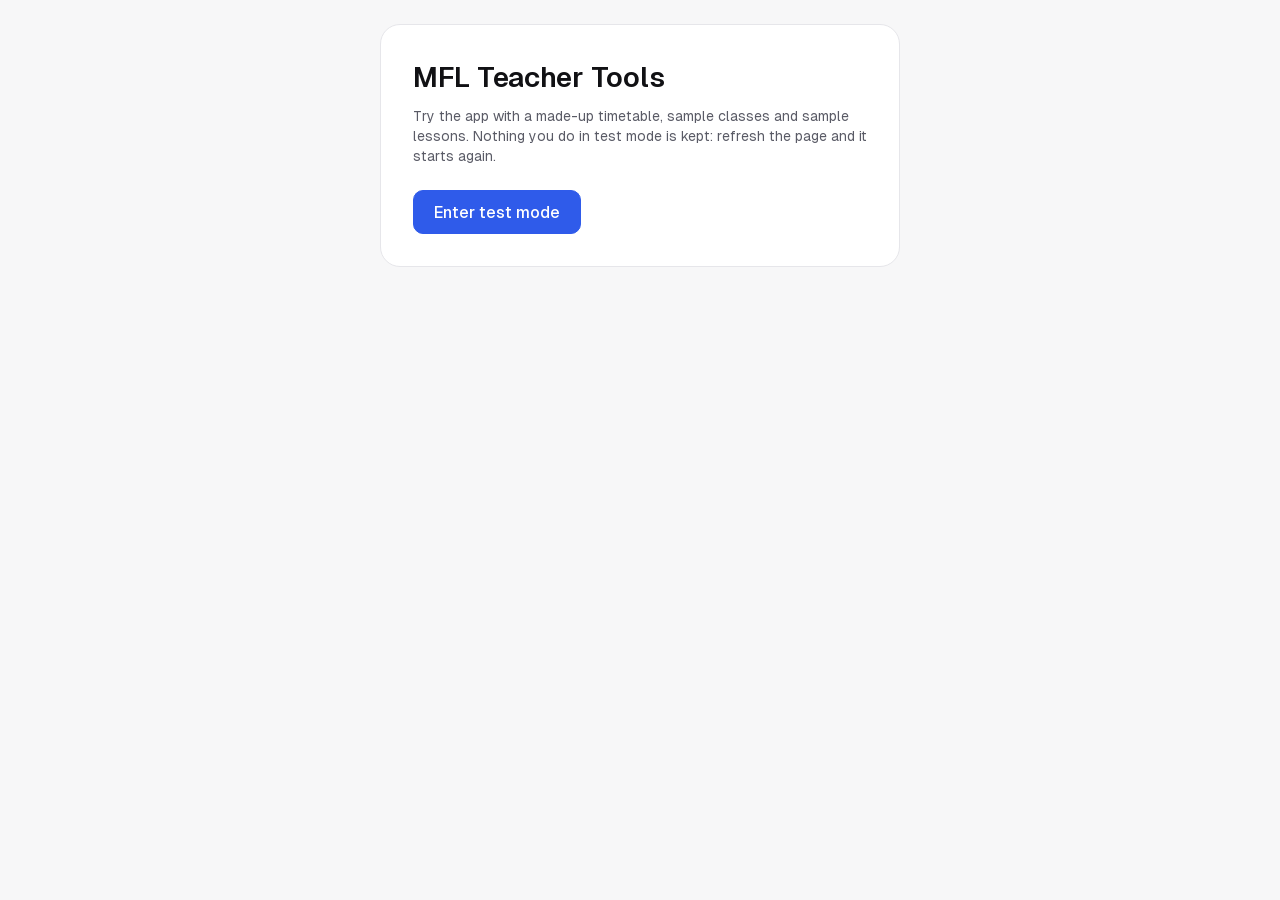
==== commit 45218f22: "Add test mode: made-up timetable, sample pupils and a sample lesson in every lesson; hide folder opt" ====
--- a/index.html
+++ b/index.html
@@ -4,17 +4,17 @@
 <meta charset="utf-8">
 <meta name="viewport" content="width=device-width, initial-scale=1">
 <title>Slideshow Viewer</title>
-<link rel="stylesheet" href="fonts.css?v=1.115">
-<link rel="stylesheet" href="styles.css?v=1.115">
-<link rel="stylesheet" href="library.css?v=1.115">
-<link rel="stylesheet" href="builder.css?v=1.115">
-<link rel="stylesheet" href="printcentre.css?v=1.115">
-<link rel="stylesheet" href="whiteboard.css?v=1.115">
-<link rel="stylesheet" href="refresh.css?v=1.115">
-<link rel="stylesheet" href="ribbon.css?v=1.115">
-<link rel="stylesheet" href="darkmode.css?v=1.115">
-<link rel="stylesheet" href="inon.css?v=1.115">
-<script src="theme.js?v=1.115"></script>
+<link rel="stylesheet" href="fonts.css?v=1.125">
+<link rel="stylesheet" href="styles.css?v=1.125">
+<link rel="stylesheet" href="library.css?v=1.125">
+<link rel="stylesheet" href="builder.css?v=1.125">
+<link rel="stylesheet" href="printcentre.css?v=1.125">
+<link rel="stylesheet" href="whiteboard.css?v=1.125">
+<link rel="stylesheet" href="refresh.css?v=1.125">
+<link rel="stylesheet" href="ribbon.css?v=1.125">
+<link rel="stylesheet" href="darkmode.css?v=1.125">
+<link rel="stylesheet" href="inon.css?v=1.125">
+<script src="theme.js?v=1.125"></script>
 </head>
 <body>
 <div id="app"></div>
@@ -23,44 +23,45 @@
 <script src="vendor/pdf.min.js"></script>
 <script src="vendor/pdf.worker.min.js"></script>
 <script src="vendor/docx-preview.min.js"></script>
-<script src="icons.js?v=1.115"></script>
-<script src="emf-render.js?v=1.115"></script>
-<script src="pptx-render.js?v=1.115"></script>
-<script src="sync.js?v=1.115"></script>
-<script src="inon-fill.js?v=1.115"></script>
-<script src="inon-templates.js?v=1.115"></script>
-<script src="sb-core.js?v=1.115"></script>
-<script src="starter-content.js?v=1.115"></script>
-<script src="app.js?v=1.115"></script>
-<script src="dual.js?v=1.115"></script>
-<script src="tools.js?v=1.115"></script>
-<script src="whiteboard.js?v=1.115"></script>
-<script src="classes.js?v=1.115"></script>
-<script src="names.js?v=1.115"></script>
-<script src="box4.js?v=1.115"></script>
-<script src="tally.js?v=1.115"></script>
-<script src="mission.js?v=1.115"></script>
-<script src="chance.js?v=1.115"></script>
-<script src="sb-export.js?v=1.115"></script>
-<script src="sb-grammar.js?v=1.115"></script>
-<script src="sb-present.js?v=1.115"></script>
-<script src="waypoints.js?v=1.115"></script>
-<script src="builder.js?v=1.115"></script>
-<script src="activities.js?v=1.115"></script>
-<script src="sb-editor.js?v=1.115"></script>
-<script src="gapfill.js?v=1.115"></script>
-<script src="sbcols.js?v=1.115"></script>
-<script src="unjumble.js?v=1.115"></script>
-<script src="hungry.js?v=1.115"></script>
-<script src="splat.js?v=1.115"></script>
-<script src="games.js?v=1.115"></script>
-<script src="noughts.js?v=1.115"></script>
-<script src="connect4.js?v=1.115"></script>
-<script src="print.js?v=1.115"></script>
-<script src="printcentre.js?v=1.115"></script>
-<script src="pptx-export.js?v=1.115"></script>
-<script src="year-colours.js?v=1.115"></script>
-<script src="library.js?v=1.115"></script>
+<script src="icons.js?v=1.125"></script>
+<script src="emf-render.js?v=1.125"></script>
+<script src="pptx-render.js?v=1.125"></script>
+<script src="sync.js?v=1.125"></script>
+<script src="inon-fill.js?v=1.125"></script>
+<script src="inon-templates.js?v=1.125"></script>
+<script src="sb-core.js?v=1.125"></script>
+<script src="starter-content.js?v=1.125"></script>
+<script src="app.js?v=1.125"></script>
+<script src="dual.js?v=1.125"></script>
+<script src="tools.js?v=1.125"></script>
+<script src="whiteboard.js?v=1.125"></script>
+<script src="classes.js?v=1.125"></script>
+<script src="names.js?v=1.125"></script>
+<script src="box4.js?v=1.125"></script>
+<script src="tally.js?v=1.125"></script>
+<script src="mission.js?v=1.125"></script>
+<script src="chance.js?v=1.125"></script>
+<script src="sb-export.js?v=1.125"></script>
+<script src="sb-grammar.js?v=1.125"></script>
+<script src="sb-present.js?v=1.125"></script>
+<script src="waypoints.js?v=1.125"></script>
+<script src="builder.js?v=1.125"></script>
+<script src="activities.js?v=1.125"></script>
+<script src="sb-editor.js?v=1.125"></script>
+<script src="gapfill.js?v=1.125"></script>
+<script src="sbcols.js?v=1.125"></script>
+<script src="unjumble.js?v=1.125"></script>
+<script src="hungry.js?v=1.125"></script>
+<script src="splat.js?v=1.125"></script>
+<script src="games.js?v=1.125"></script>
+<script src="noughts.js?v=1.125"></script>
+<script src="connect4.js?v=1.125"></script>
+<script src="print.js?v=1.125"></script>
+<script src="printcentre.js?v=1.125"></script>
+<script src="pptx-export.js?v=1.125"></script>
+<script src="year-colours.js?v=1.125"></script>
+<script src="library.js?v=1.125"></script>
+<script src="demo.js?v=1.125"></script>
 </body>
 </html>
 
--- a/styles.css
+++ b/styles.css
@@ -168,7 +168,20 @@
 .tt-grid thead th{ text-align:center; font-size:12px; font-weight:600; letter-spacing:.04em; text-transform:uppercase; color:var(--text-2); }
 .tt-grid tbody th{ width:96px; vertical-align:top; padding-top:8px; }
 .tt-grid td{ vertical-align:top; }
-.tt-grid input[type=text]{ width:100%; min-width:84px; }
+.tt-grid input[type=text]{ display:block; width:100%; min-width:84px; }
+.tt-grid td{ position:relative; }
+.tt-ghost{ position:absolute; left:13px; right:8px; top:1px; height:36px; font:inherit; line-height:36px; color:var(--text-2); opacity:.6; white-space:pre; overflow:hidden; pointer-events:none; }
+.tt-ghost i{ visibility:hidden; font-style:normal; }
+.modal .tt-grid input[data-y="7"]{ background:#EEF6DC; color:#4E6B1A; border-color:color-mix(in srgb, #4E6B1A 25%, #EEF6DC); }
+.modal .tt-grid input[data-y="8"]{ background:#E0F0F3; color:#0A5E70; border-color:color-mix(in srgb, #0A5E70 25%, #E0F0F3); }
+.modal .tt-grid input[data-y="9"]{ background:#F7E1EE; color:#8E1460; border-color:color-mix(in srgb, #8E1460 25%, #F7E1EE); }
+.modal .tt-grid input[data-y="10"]{ background:#EEE4ED; color:#5A2A57; border-color:color-mix(in srgb, #5A2A57 25%, #EEE4ED); }
+.modal .tt-grid input[data-y="11"]{ background:#EAEAE9; color:#3C3C3B; border-color:color-mix(in srgb, #3C3C3B 25%, #EAEAE9); }
+html[data-app-theme="dark"] .modal .tt-grid input[data-y="7"]{ background:#26331A; color:#BFE077; border-color:color-mix(in srgb, #BFE077 30%, #26331A); }
+html[data-app-theme="dark"] .modal .tt-grid input[data-y="8"]{ background:#123340; color:#7DD3E4; border-color:color-mix(in srgb, #7DD3E4 30%, #123340); }
+html[data-app-theme="dark"] .modal .tt-grid input[data-y="9"]{ background:#3D1B30; color:#F59CCF; border-color:color-mix(in srgb, #F59CCF 30%, #3D1B30); }
+html[data-app-theme="dark"] .modal .tt-grid input[data-y="10"]{ background:#2F1D2E; color:#D6A8D3; border-color:color-mix(in srgb, #D6A8D3 30%, #2F1D2E); }
+html[data-app-theme="dark"] .modal .tt-grid input[data-y="11"]{ background:#2D2D2C; color:#D4D4D2; border-color:color-mix(in srgb, #D4D4D2 30%, #2D2D2C); }
 .tt-name{ display:block; font-size:14px; font-weight:600; color:var(--text); }
 .tt-times{ display:block; font-size:11px; color:var(--text-2); }
 .modal .tt-grid select.tt-pick{ display:block; width:100%; min-width:0; height:20px; margin:2px 0 0; border:0; border-radius:0; box-shadow:none; font:inherit; font-size:11px; color:var(--text-2); text-align:center; text-align-last:center; cursor:pointer; appearance:none; -webkit-appearance:none; padding-right:12px; background:url("data:image/svg+xml,%3Csvg xmlns='http://www.w3.org/2000/svg' width='8' height='5' viewBox='0 0 8 5'%3E%3Cpath d='M1 1l3 3 3-3' fill='none' stroke='%236B7280' stroke-width='1.2'/%3E%3C/svg%3E") no-repeat right 4px center; }
@@ -978,10 +991,6 @@
 @keyframes mi-fade{ from{ opacity:0; } to{ opacity:1; } }
 @media (prefers-reduced-motion: reduce){ .present.mi-shake{ animation:none; } }
 
-/* Future development ideas (Settings) */
-.idea-row .grow[data-a=edit]{ cursor:pointer; }
-.idea-detail{ white-space:pre-wrap; display:-webkit-box; -webkit-line-clamp:2; -webkit-box-orient:vertical; overflow:hidden; }
-.idea-ta{ min-height:180px; }
 
 /* ---------- dual screen (dual.js): teacher console ---------- */
 .console{ position:fixed; inset:0; display:grid; grid-template-rows:auto minmax(0,1fr) auto; background:var(--dark); color:var(--dark-text); font-size:15px; }
@@ -1894,3 +1903,6 @@
 .ed-crop-ghost img{ position:absolute; left:0; top:0; width:100%; height:100%; display:block; max-width:none; }
 .ed-obj.crop{ background:none; outline:2px solid var(--accent); outline-offset:0; overflow:visible; cursor:default; }
 .ed-crop-h{ position:absolute; width:14px; height:14px; transform:translate(-50%,-50%); background:#fff; border:2px solid var(--accent); border-radius:3px; box-sizing:border-box; touch-action:none; z-index:2; }
+
+.cls-steps{ margin:0 0 12px; padding-left:22px; }
+.cls-steps li{ margin-bottom:6px; }
